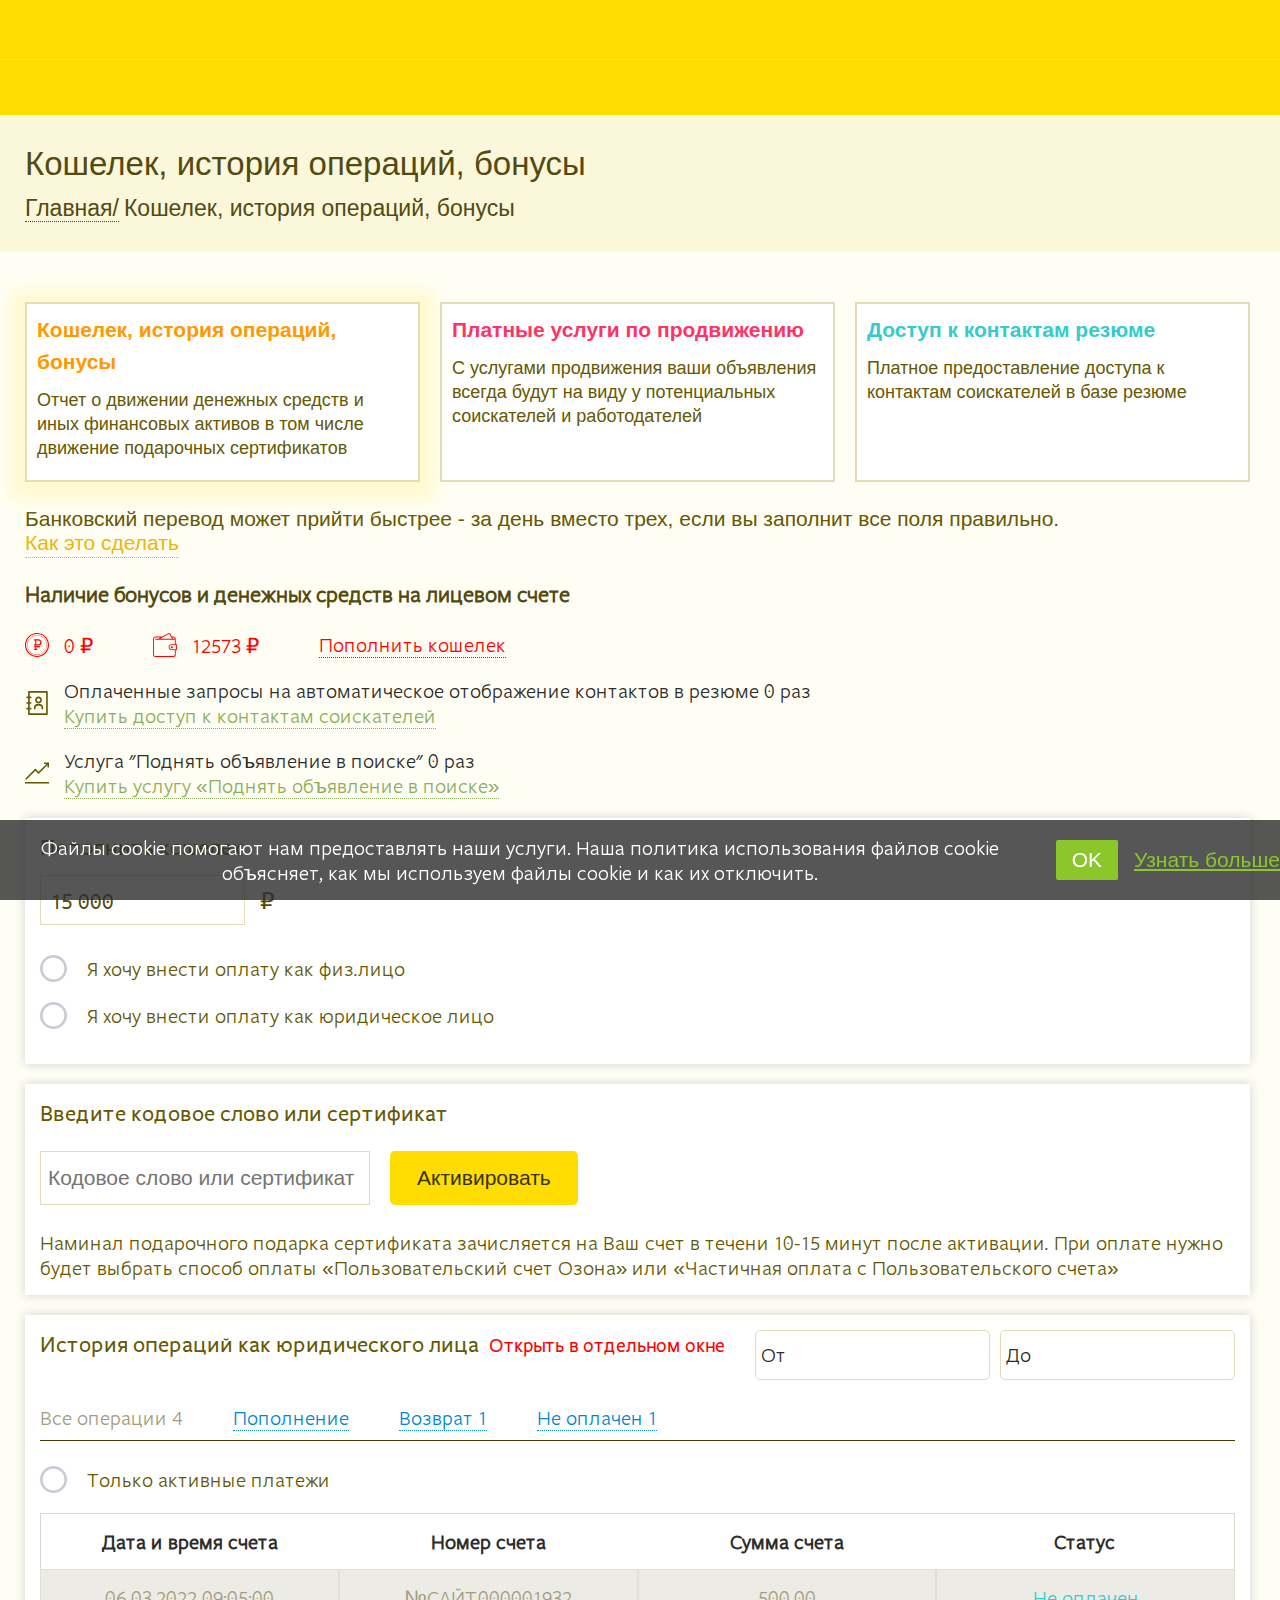
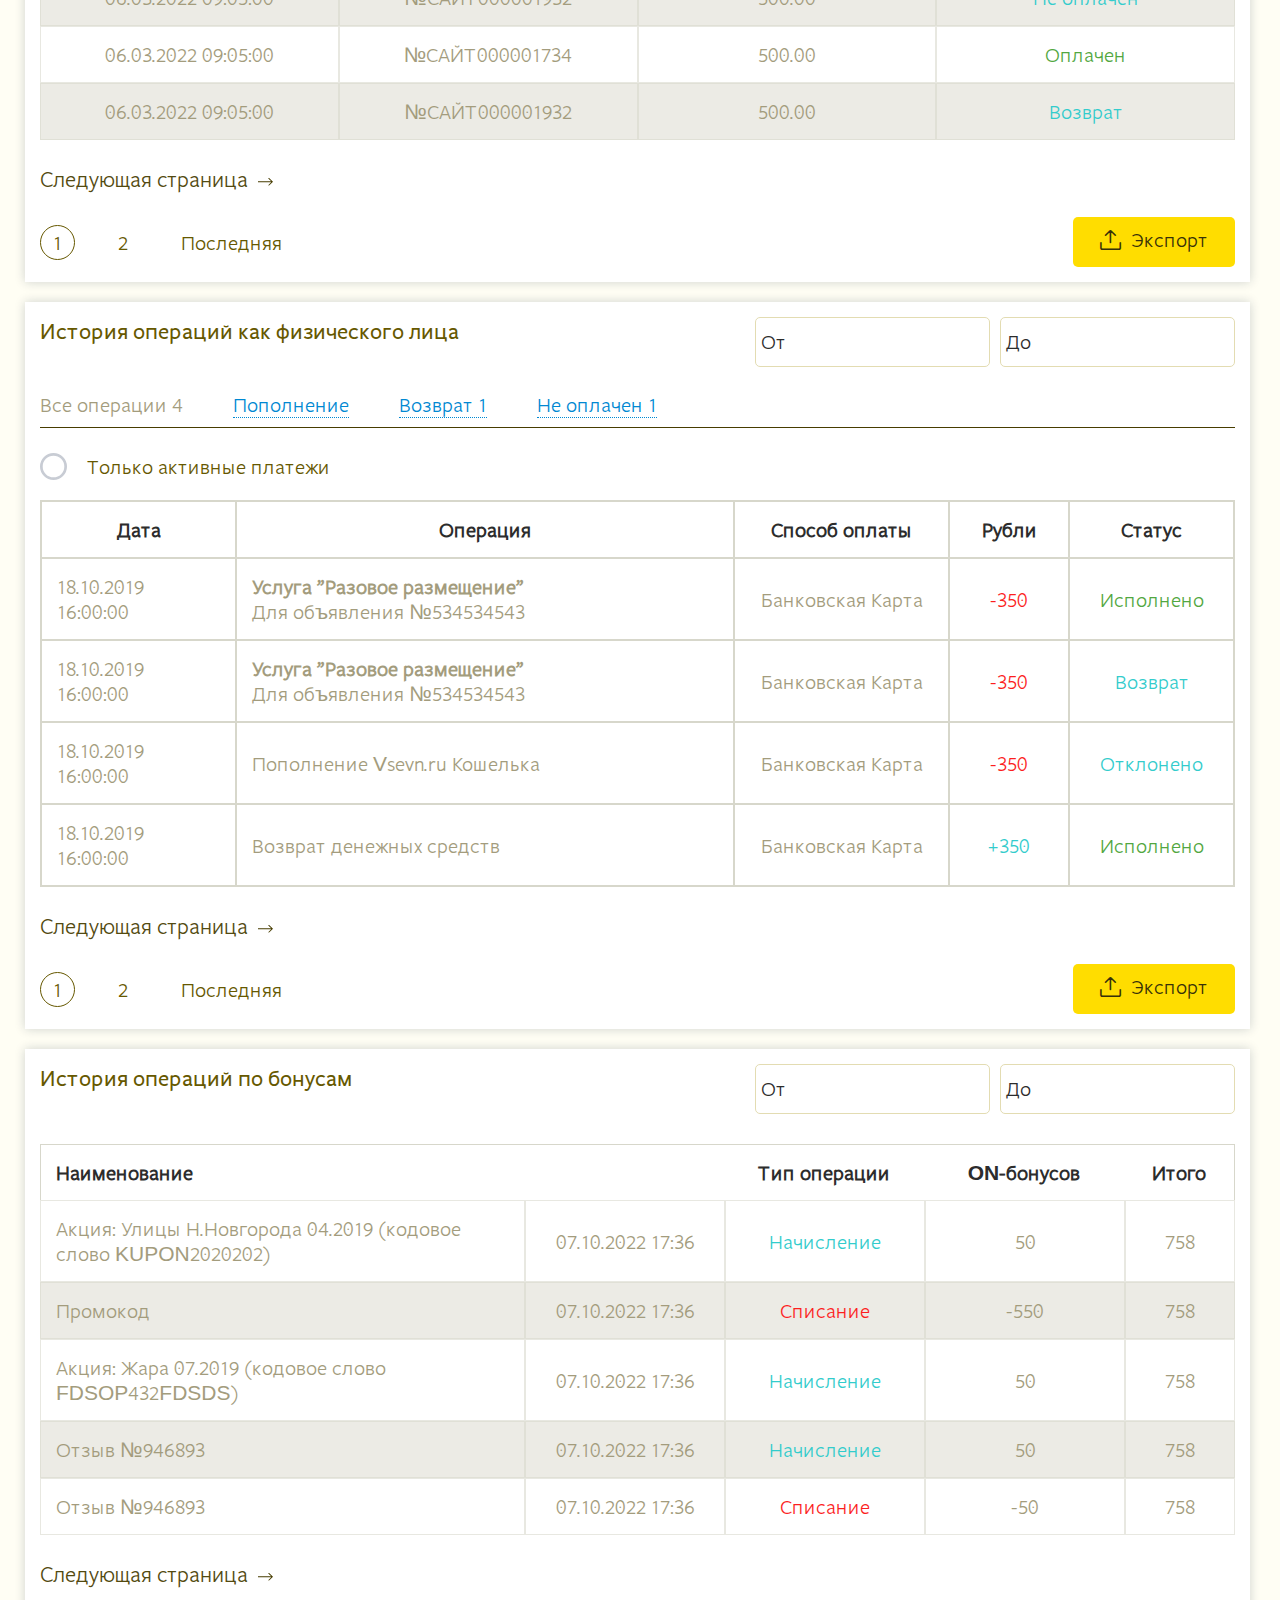
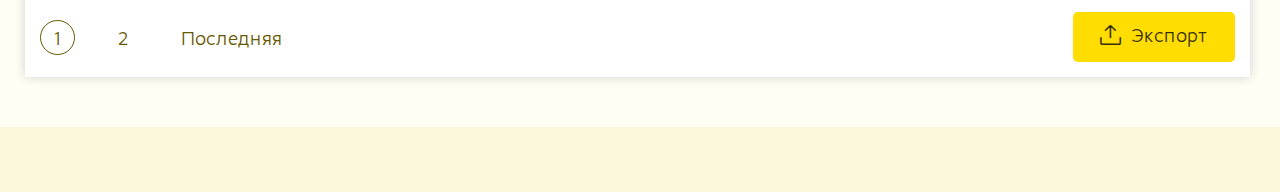
==== index.html @ b8b09665 "fix commit" ====
<!DOCTYPE html>
<html lang="ru-RU">
<head>
  <meta charset="UTF-8"/>

  <title>Кошелек</title>

  <!-- seo -->
  <meta name="keywords" content=""/>
  <meta name="description" content=""/>

  <!-- document Favicon in browser tabs -->
  <link rel="shortcut icon" href="#" type="image/x-icon">

  <!-- additional approach to add favicon -->
  <link rel="apple-touch-icon" href="#">
  <link rel="apple-touch-icon" sizes="16x16" href="#">
  <link rel="apple-touch-icon" sizes="32x32" href="#">
  <link rel="apple-touch-icon" sizes="180x180" href="#">

  <!-- for mobile devices -->
  <meta name="viewport" content="width=device-width, initial-scale=1">

  <!-- use latest version of IE -->
  <meta http-equiv="X-UA-Compatible" content="IE=edge">

  <!-- additional styles -->

  <link href="css/icons.css" rel="stylesheet" type="text/css"/>
  <link href="css/main.css" rel="stylesheet" type="text/css"/>
  <link href="css/calendar.css" rel="stylesheet" type="text/css"/>
  <link href="css/style.css" rel="stylesheet" type="text/css"/>

  <script defer src="js/calendar.js"></script>
  <script defer src="js/main-cal.js"></script>
</head>
<body>

<header class="header">
  <div class="header-top"></div>
  <div class="header-bottom"></div>
</header>

<main class="content">
  <h2 class="title-h2">Кошелек, история операций, бонусы</h2>

  <!-- breadcrumbs -->
  <ul class="breadcrumbs">
    <li class="breadcrumbs__item">
      <a href="#" class="breadcrumbs__link">Главная/</a>
    </li>
    <li class="breadcrumbs__item">
      <a class="breadcrumbs__link">Кошелек, история операций, бонусы</a>
    </li>
  </ul>
  <!-- breadcrumbs -->

  <div class="content-wrapper">
    <div class="content-wrap">
      <!-- panel-nav -->
      <ul class="panel-nav">
        <li class="panel-nav__item current">
          <a>
            <h5 class="panel-nav__title">Кошелек, история операций, бонусы</h5>
            <p class="panel-nav__text">Отчет о движении денежных средств и иных финансовых активов в том числе
              движение подарочных сертификатов</p>
          </a>
        </li>
        <li class="panel-nav__item">
          <a href="payment-services.html">
            <h5 class="panel-nav__title">Платные услуги по продвижению</h5>
            <p class="panel-nav__text">C услугами продвижения ваши объявления всегда будут на виду у потенциальных
              соискателей и работодателей</p>
          </a>
        </li>
        <li class="panel-nav__item">
          <a href="contacts.html">
            <h5 class="panel-nav__title">Доступ к контактам резюме</h5>
            <p class="panel-nav__text">Платное предоставление доступа к контактам соискателей в базе резюме</p>
          </a>
        </li>
      </ul>
      <!-- panel-nav -->

      <p class="content-text">Банковский перевод может прийти быстрее - за день вместо трех, если вы заполнит все
        поля правильно. <br/><a href="#">Как это сделать</a></p>
      <h3 class="content__title">Наличие бонусов и денежных средств на лицевом счете</h3>

      <div class="wallet-info">

        <div class="wallet-info-wrap">
          <div class="wallet-info-box">
            <svg xmlns="http://www.w3.org/2000/svg" viewBox="0 0 220 220" xml:space="preserve">
            <path d="M110,0C49.346,0,0,49.346,0,110s49.346,110,110,110s110-49.346,110-110S170.654,0,110,0z M110,210	c-55.141,0-100-44.86-100-100S54.859,10,110,10s100,44.86,100,100S165.141,210,110,210z"/>
              <path d="M110,19.5c-49.902,0-90.5,40.598-90.5,90.5s40.598,90.5,90.5,90.5s90.5-40.598,90.5-90.5S159.902,19.5,110,19.5z M110,197.5c-48.248,0-87.5-39.252-87.5-87.5S61.752,22.5,110,22.5s87.5,39.252,87.5,87.5S158.248,197.5,110,197.5z"/>
              <polygon points="103.382,133.87 93.382,133.87 93.382,144.887 84.632,144.887 84.632,154.887 112.132,154.887 112.132,144.887 103.382,144.887"/>
              <path d="M123.062,57.773H83.077v12h10.305v33.876H83.077v12h10.305v2.22h10v-2.22h19.68c15.957,0,28.938-12.981,28.938-28.938S139.019,57.773,123.062,57.773z M123.062,103.65h-19.68V69.773h19.68c9.34,0,16.938,7.599,16.938,16.938	S132.401,103.65,123.062,103.65z"/>
              <rect x="83.077" y="119.87" width="53.989" height="12"/>
          </svg>
            <span class="wallet-info-box__value">0 ₽</span>
            <span class="popup-message">На Вашем бонусном счете есть 0р</span>
          </div>
          <div class="wallet-info-box">
            <svg xmlns="http://www.w3.org/2000/svg">
              <path fill-rule="evenodd" d="M23.880,11.179 L22.728,11.179 L22.728,5.883 C22.728,4.613 21.695,3.580 20.425,3.580 L18.865,3.580 L17.269,0.710 C17.026,0.272 16.563,-0.001 16.061,-0.001 C15.827,-0.001 15.595,0.060 15.390,0.173 L9.265,3.580 L2.423,3.580 C1.153,3.580 0.120,4.613 0.120,5.882 L0.120,21.696 C0.120,22.966 1.153,23.999 2.423,23.999 L20.425,23.999 C21.695,23.999 22.728,22.966 22.728,21.696 L22.728,17.052 L23.880,17.052 L23.880,11.179 L23.880,11.179 ZM20.425,4.501 C21.134,4.501 21.714,5.040 21.792,5.729 L20.061,5.729 L19.378,4.501 L20.425,4.501 ZM15.838,0.979 C16.054,0.858 16.345,0.942 16.464,1.157 L19.007,5.729 L7.295,5.729 L15.838,0.979 ZM21.807,21.696 C21.807,22.458 21.187,23.078 20.425,23.078 L2.423,23.078 C1.661,23.078 1.041,22.458 1.041,21.696 L1.041,5.883 C1.041,5.121 1.661,4.501 2.423,4.501 L7.608,4.501 L5.399,5.729 L2.711,5.729 C2.456,5.729 2.250,5.936 2.250,6.190 C2.250,6.444 2.456,6.650 2.711,6.650 L3.742,6.650 L20.573,6.650 L21.807,6.650 L21.807,11.180 L18.438,11.180 C16.874,11.180 15.601,12.453 15.601,14.017 L15.601,14.215 C15.601,15.780 16.874,17.053 18.438,17.053 L21.807,17.053 L21.807,21.696 L21.807,21.696 ZM22.958,16.131 L22.728,16.131 L18.438,16.131 C17.382,16.131 16.522,15.271 16.522,14.215 L16.522,14.017 C16.522,12.960 17.382,12.101 18.438,12.101 L22.728,12.101 L22.958,12.101 L22.958,16.131 ZM19.849,14.154 C19.849,14.716 19.394,15.171 18.832,15.171 C18.270,15.171 17.815,14.716 17.815,14.154 C17.815,13.592 18.270,13.137 18.832,13.137 C19.394,13.137 19.849,13.592 19.849,14.154 Z"></path>
            </svg>
            <span class="wallet-info-box__value">12573 ₽</span>
            <span class="popup-message">На Вашем кошельке есть 12573 ₽</span>
          </div>
          <a href="#" class="wallet-info__link">Пополнить кошелек</a>
        </div>

        <div class="wallet-info-text">
          <svg xmlns="http://www.w3.org/2000/svg" viewBox="0 0 217.997 217.997" xml:space="preserve">
          <path d="M199.399,0H35.514c-4.143,0-7.5,3.358-7.5,7.5v43.249h-9.416c-4.143,0-7.5,3.358-7.5,7.5s3.357,7.5,7.5,7.5h9.416v35.75 h-9.416c-4.143,0-7.5,3.358-7.5,7.5c0,4.142,3.357,7.5,7.5,7.5h9.416v35.749h-9.416c-4.143,0-7.5,3.358-7.5,7.5 c0,4.142,3.357,7.5,7.5,7.5h9.416v43.249c0,4.142,3.357,7.5,7.5,7.5h163.886c4.143,0,7.5-3.358,7.5-7.5V7.5	C206.899,3.358,203.542,0,199.399,0z M191.899,202.997H43.014v-35.749h9.416c4.143,0,7.5-3.358,7.5-7.5c0-4.142-3.357-7.5-7.5-7.5	h-9.416v-35.749h9.416c4.143,0,7.5-3.358,7.5-7.5c0-4.142-3.357-7.5-7.5-7.5h-9.416v-35.75h9.416c4.143,0,7.5-3.358,7.5-7.5	s-3.357-7.5-7.5-7.5h-9.416V15h148.886V202.997z"/>
            <path d="M122.822,112.447c17.004,0,30.838-13.839,30.838-30.849c0-17.011-13.834-30.85-30.838-30.85	c-17.009,0-30.847,13.839-30.847,30.85C91.975,98.608,105.813,112.447,122.822,112.447z M122.822,65.749 c8.733,0,15.838,7.11,15.838,15.85c0,8.739-7.104,15.849-15.838,15.849c-8.738,0-15.847-7.11-15.847-15.849	C106.975,72.859,114.084,65.749,122.822,65.749z"/>
            <path d="M88.484,168.54c4.143,0,7.5-3.358,7.5-7.5v-12.961c0-8.319,6.77-15.088,15.09-15.088h23.682	c8.32,0,15.09,6.768,15.09,15.088v12.961c0,4.142,3.357,7.5,7.5,7.5c4.142,0,7.5-3.358,7.5-7.5v-12.961	c0-16.59-13.498-30.088-30.09-30.088h-23.682c-16.592,0-30.09,13.497-30.09,30.088v12.961 C80.984,165.182,84.342,168.54,88.484,168.54z"/>
        </svg>
          <p>Оплаченные запросы на автоматическое отображение контактов в резюме <span>0</span> раз <br/>
            <a href="#">Купить доступ к контактам соискателей</a></p>
        </div>

        <div class="wallet-info-text">
          <svg xmlns="http://www.w3.org/2000/svg" viewBox="0 0 485 485" xml:space="preserve">
	       <rect y="424.999" width="485" height="30"/>
            <polygon points="385.147,30.001 385.147,60.001 433.787,60.001 275,218.788 210,153.788 4.394,359.393 25.606,380.605 210,196.214 275,261.215 455,81.214 455,129.854 485,129.854 485,30.001 	"/>
      </svg>
          <p>Услуга "Поднять объявление в поиске" <span>0</span> раз <br/>
            <a href="#">Купить услугу «Поднять объявление в поиске»</a></p>
        </div>
      </div>
    </div>

    <div class="deposit">
      <h3 class="deposit__title">Пополнить кошелек</h3>

      <form action="" class="deposit-form">
        <div class="deposit-form__input">
          <input type="number" placeholder="15 000" class="wallet_input" id="wallet_input" title=""/>
          <span class="deposit-form__input-text">₽</span>
        </div>

        <label class="btn-radio">
          <input type="radio" name="radio-grp" value="физ лицо" class="wallet_btn" />
          <svg width="27px" height="27px" viewbox="0 0 20 20">
            <circle cx="10" cy="10" r="9"></circle>
            <path d="M10,7 C8.34314575,7 7,8.34314575 7,10 C7,11.6568542 8.34314575,13 10,13 C11.6568542,13 13,11.6568542 13,10 C13,8.34314575 11.6568542,7 10,7 Z" class="inner"></path>
            <path d="M10,1 L10,1 L10,1 C14.9705627,1 19,5.02943725 19,10 L19,10 L19,10 C19,14.9705627 14.9705627,19 10,19 L10,19 L10,19 C5.02943725,19 1,14.9705627 1,10 L1,10 L1,10 C1,5.02943725 5.02943725,1 10,1 L10,1 Z" class="outer"></path>
          </svg>
          <span class="btn-radio__desc">Я хочу внести оплату как физ.лицо</span>
        </label>

        <label class="btn-radio">
          <input type="radio" name="radio-grp" value="юр лицо" class="wallet_btn" />
          <svg width="27px" height="27px" viewbox="0 0 20 20">
            <circle cx="10" cy="10" r="9"></circle>
            <path d="M10,7 C8.34314575,7 7,8.34314575 7,10 C7,11.6568542 8.34314575,13 10,13 C11.6568542,13 13,11.6568542 13,10 C13,8.34314575 11.6568542,7 10,7 Z" class="inner"></path>
            <path d="M10,1 L10,1 L10,1 C14.9705627,1 19,5.02943725 19,10 L19,10 L19,10 C19,14.9705627 14.9705627,19 10,19 L10,19 L10,19 C5.02943725,19 1,14.9705627 1,10 L1,10 L1,10 C1,5.02943725 5.02943725,1 10,1 L10,1 Z" class="outer"></path>
          </svg>
          <span class="btn-radio__desc">Я хочу внести оплату как юридическое лицо</span>
        </label>

        <div class="wallet-radio-bottom hide">
          <h5 class="wallet-radio-bottom__title">Выберите способ оплаты:</h5>
          <div class="payment__form">
            <div class="my__wallet">
              <div class="radiobtn">
                <input type="radio" class="radio custom-radio main__payment-radio" id="radio-1" name="group">
                <label for="radio-1" class="label_radio"></label>
                <p>Списать с Моего Кошелька</p>
                <span class="icon-wallet-with-card-sticking-out my__wallet-icon"></span>
                <span>0 ₽</span>
              </div>
            </div>
            <div class="my__card">
              <div class="radiobtn">
                <input type="radio" class="radio custom-radio main__payment-radio" id="radio-2" name="group" />
                <label for="radio-2" class="label_radio"></label>
                <p>Банковской картой</p>
              </div>
            </div>
            <div class="yandex">
              <div class="radiobtn">
                <input type="radio" class="radio custom-radio main__payment-radio" id="radio-3" name="group" />
                <label for="radio-3" class="label_radio"></label>
                <p>ЮMoney (Яндекс деньги)</p>
              </div>
            </div>
            <div class="webmoney">
              <div class="radiobtn">
                <input type="radio" class="radio custom-radio main__payment-radio" id="radio-4" name="group" />
                <label for="radio-4" class="label_radio"></label>
                <p>СберБанк Онлайн</p>
              </div>
            </div>
          </div>
          <div class="payment-block">
            <div class="dissabled"></div>
            <a href="#" class="payment__btn">Продолжить</a>
          </div>
        </div>

        <div class="enter-link-wrap hide">
          <a href="#" class="enter-link">Заполните реквизиты своей компании</a>
        </div>
      </form>
    </div>

    <div class="code-word">
      <h3 class="code-word__title">Введите кодовое слово или сертификат</h3>
      <form class="code-word-form">
        <input type="text" placeholder="Кодовое слово или сертификат" name="code-word" class="code-word-form__input" title=""/>
        <button type="submit" class="code-word-form__submit">Активировать</button>
      </form>
      <span class="code-word-form__valid"></span>
      <p class="code-word__text">Наминал подарочного подарка сертификата зачисляется на Ваш счет в течени 10-15 минут
        после активации. При оплате нужно будет выбрать способ оплаты «Пользовательский счет Озона» или «Частичная
        оплата с Пользовательского счета»</p>
    </div>

    <div class="table-history">
      <h3 class="operation-history__title">История операций как юридического лица
        <a href="#" class="open-new-window" target="_blank">Открыть в отдельном окне</a></h3>

      <!-- calendar -->
      <div class="adv-filter-date calendar-container calendar-container--left flex">
        <div class="wrapper">
          <label class="calendar-open-btn--double">
            <span class="placeholder">От</span>
            <div class="date-input-field date-from">
              <input placeholder="ДД" type="tel" class="day">
              <span>.</span>
              <input placeholder="ММ" type="tel" class="month">
              <span>.</span>
              <input placeholder="ГГГГ" type="tel" class="year">
            </div>
            <span class="date-value filter-date-from"></span>
          </label>
          <span aria-controls="adv-filter-date-from" class="hint icon cross icon-cross-svgrepo-com">
            <span class="hint__text hint__text--center">Очистить поле?</span>
          </span>
        </div>
        <div class="wrapper">
          <label class="calendar-open-btn--double">
            <span class="placeholder">До</span>
            <div class="date-input-field date-to">
              <input placeholder="ДД" type="tel" class="day">
              <span>.</span>
              <input placeholder="ММ" type="tel" class="month">
              <span>.</span>
              <input placeholder="ГГГГ" type="tel" class="year">
            </div>
            <span class="date-value filter-date-to"></span>
          </label>
          <span aria-controls="adv-filter-date-to" class="hint icon cross icon-cross-svgrepo-com">
                                <span class="hint__text hint__text--center">Очистить поле?</span>
                            </span>
        </div>
      </div>
      <!-- calendar -->


      <ul class="operation-sort">
        <li class="operation-sort__item">
          <label class="operation-sort-label">
            <input type="radio" class="radio-sort" name="sort-legal" value="all" checked title=""/>
            <span class="operation-sort__text">Все операции 4</span>
          </label>
        </li>
        <li class="operation-sort__item">
          <label class="operation-sort__">
            <input type="radio" class="radio-sort" name="sort-legal" value="add" title=""/>
            <span class="operation-sort__text">Пополнение</span>
          </label>
        </li>
        <li class="operation-sort__item">
          <label class="operation-sort__">
            <input type="radio" class="radio-sort" name="sort-legal" value="refund" title=""/>
            <span class="operation-sort__text">Возврат 1</span>
          </label>
        </li>
        <li class="operation-sort__item">
          <label class="operation-sort__">
            <input type="radio" class="radio-sort" name="sort-legal" value="not" title=""/>
            <span class="operation-sort__text">Не оплачен 1</span>
          </label>
        </li>
      </ul>
      <label class="btn-radio">
        <input type="checkbox" name="" class="wallet_btn input-sort"/>
        <svg width="27px" height="27px" viewbox="0 0 20 20">
          <circle cx="10" cy="10" r="9"></circle>
          <path d="M10,7 C8.34314575,7 7,8.34314575 7,10 C7,11.6568542 8.34314575,13 10,13 C11.6568542,13 13,11.6568542 13,10 C13,8.34314575 11.6568542,7 10,7 Z" class="inner"></path>
          <path d="M10,1 L10,1 L10,1 C14.9705627,1 19,5.02943725 19,10 L19,10 L19,10 C19,14.9705627 14.9705627,19 10,19 L10,19 L10,19 C5.02943725,19 1,14.9705627 1,10 L1,10 L1,10 C1,5.02943725 5.02943725,1 10,1 L10,1 Z" class="outer"></path>
        </svg>
        <span class="btn-radio__desc">Только активные платежи</span>
      </label>
      <div class="legal-operation table-operation">
        <div class="legal-operation__title">
          <div>Дата и время счета</div>
          <div>Номер счета</div>
          <div>Сумма счета</div>
          <div>Статус</div>
        </div>
        <div class="legal-operation__tr">
          <div>06.03.2022 09:05:00</div>
          <div>№САЙТ000001932</div>
          <div>500.00</div>
          <div data-status="false" data-type="not">Не оплачен</div>
        </div>
        <div class="legal-operation__tr">
          <div>06.03.2022 09:05:00</div>
          <div>№САЙТ000001734</div>
          <div>500.00</div>
          <div data-status="true" data-type="add">Оплачен</div>
        </div>
        <div class="legal-operation__tr">
          <div>06.03.2022 09:05:00</div>
          <div>№САЙТ000001932</div>
          <div>500.00</div>
          <div data-status="false" data-type="refund">Возврат</div>
        </div>
      </div>
      <a href="#" class="page-next">Следующая страница
        <svg xmlns="http://www.w3.org/2000/svg" width="15px" height="8px">
          <path fill-rule="evenodd" fill="rgb(71, 61, 0)" d="M10.885,0.0 L10.217,0.649 L13.191,3.540 L0.0,3.540 L0.0,4.458 L13.191,4.458 L10.217,7.349 L10.885,7.999 L14.999,3.999 L10.885,0.0 Z"></path>
        </svg>
      </a>

      <ul class="history-pagination">
        <li class="history-pagination__item">
          <a href="#" class="history-pagination__link current">1</a>
        </li>
        <li class="history-pagination__item">
          <a href="#" class="history-pagination__link">2</a>
        </li>
        <li class="history-pagination__item">
          <a href="#" class="history-pagination__link">Последняя</a>
        </li>
      </ul>
      <a href="#" class="link-export" download><span class="icon-export_upload_icon_176175"></span>Экспорт</a>
    </div>

    <div class="operation-history table-history">
      <h3 class="operation-history__title">История операций как физического лица</h3>

      <!-- calendar -->
      <div class="adv-filter-date calendar-container calendar-container--left flex">
        <div class="wrapper">
          <label class="calendar-open-btn--double">
            <span class="placeholder">От</span>
            <div class="date-input-field date-from">
              <input placeholder="ДД" type="tel" class="day">
              <span>.</span>
              <input placeholder="ММ" type="tel" class="month">
              <span>.</span>
              <input placeholder="ГГГГ" type="tel" class="year">
            </div>
            <span class="date-value filter-date-from"></span>
          </label>
          <span aria-controls="adv-filter-date-from" class="hint icon cross icon-cross-svgrepo-com">
            <span class="hint__text hint__text--center">Очистить поле?</span>
          </span>
        </div>
        <div class="wrapper">
          <label class="calendar-open-btn--double">
            <span class="placeholder">До</span>
            <div class="date-input-field date-to">
              <input placeholder="ДД" type="tel" class="day">
              <span>.</span>
              <input placeholder="ММ" type="tel" class="month">
              <span>.</span>
              <input placeholder="ГГГГ" type="tel" class="year">
            </div>
            <span class="date-value filter-date-to"></span>
          </label>
          <span aria-controls="adv-filter-date-to" class="hint icon cross icon-cross-svgrepo-com">
                                <span class="hint__text hint__text--center">Очистить поле?</span>
                            </span>
        </div>
      </div>
      <!-- calendar -->

      <ul class="operation-sort">
        <li class="operation-sort__item">
          <label class="operation-sort-label">
            <input type="radio" class="radio-sort" name="sort-individual" value="all" checked title=""/>
            <span class="operation-sort__text">Все операции 4</span>
          </label>
        </li>
        <li class="operation-sort__item">
          <label class="operation-sort__">
            <input type="radio" class="radio-sort" name="sort-individual" value="add" title=""/>
            <span class="operation-sort__text">Пополнение</span>
          </label>
        </li>
        <li class="operation-sort__item">
          <label class="operation-sort__">
            <input type="radio" class="radio-sort" name="sort-individual" value="refund" title=""/>
            <span class="operation-sort__text">Возврат 1</span>
          </label>
        </li>
        <li class="operation-sort__item">
          <label class="operation-sort__">
            <input type="radio" class="radio-sort" name="sort-individual" value="not" title=""/>
            <span class="operation-sort__text">Не оплачен 1</span>
          </label>
        </li>
      </ul>

      <label class="btn-radio">
        <input type="checkbox" name="" class="wallet_btn input-sort"/>
        <svg width="27px" height="27px" viewbox="0 0 20 20">
          <circle cx="10" cy="10" r="9"></circle>
          <path d="M10,7 C8.34314575,7 7,8.34314575 7,10 C7,11.6568542 8.34314575,13 10,13 C11.6568542,13 13,11.6568542 13,10 C13,8.34314575 11.6568542,7 10,7 Z" class="inner"></path>
          <path d="M10,1 L10,1 L10,1 C14.9705627,1 19,5.02943725 19,10 L19,10 L19,10 C19,14.9705627 14.9705627,19 10,19 L10,19 L10,19 C5.02943725,19 1,14.9705627 1,10 L1,10 L1,10 C1,5.02943725 5.02943725,1 10,1 L10,1 Z" class="outer"></path>
        </svg>
        <span class="btn-radio__desc">Только активные платежи</span>
      </label>

      <div class="history-table table-operation">
        <div class="tr table-title">
          <div>Дата</div>
          <div>Операция</div>
          <div>Способ оплаты</div>
          <div>Рубли</div>
          <div>Статус</div>
        </div>
        <div class="tr">
          <div>18.10.2019 16:00:00</div>
          <div><span>Услуга ”Разовое размещение”</span> <a href="#">Для объявления №534534543</a></div>
          <div>Банковская Карта</div>
          <div data-price="false">-350</div>
          <div data-status="true" data-type="add">Исполнено</div>
        </div>
        <div class="tr">
          <div>18.10.2019 16:00:00</div>
          <div><span>Услуга ”Разовое размещение”</span> <a href="#">Для объявления №534534543</a></div>
          <div>Банковская Карта</div>
          <div data-price="false">-350</div>
          <div data-status="false" data-type="refund">Возврат</div>
        </div>
        <div class="tr">
          <div>18.10.2019 16:00:00</div>
          <div>Пополнение Vsevn.ru Кошелька</div>
          <div>Банковская Карта</div>
          <div data-price="false">-350</div>
          <div data-status="false" data-type="not">Отклонено</div>
        </div>
        <div class="tr">
          <div>18.10.2019 16:00:00</div>
          <div>Возврат денежных средств</div>
          <div>Банковская Карта</div>
          <div data-price="true">+350</div>
          <div data-status="true" data-type="add">Исполнено</div>
        </div>
      </div>
      <a href="#" class="page-next">Следующая страница
        <svg xmlns="http://www.w3.org/2000/svg" width="15px" height="8px">
          <path fill-rule="evenodd" fill="rgb(71, 61, 0)" d="M10.885,0.0 L10.217,0.649 L13.191,3.540 L0.0,3.540 L0.0,4.458 L13.191,4.458 L10.217,7.349 L10.885,7.999 L14.999,3.999 L10.885,0.0 Z"></path>
        </svg>
      </a>

      <ul class="history-pagination">
        <li class="history-pagination__item">
          <a href="#" class="history-pagination__link current">1</a>
        </li>
        <li class="history-pagination__item">
          <a href="#" class="history-pagination__link">2</a>
        </li>
        <li class="history-pagination__item">
          <a href="#" class="history-pagination__link">Последняя</a>
        </li>
      </ul>
      <a href="#" class="link-export" download><span class="icon-export_upload_icon_176175"></span>Экспорт</a>

    </div>

    <div class="history-bonus table-history">
      <h3 class="operation-history__title">История операций по бонусам</h3>

      <!-- calendar -->
      <div class="adv-filter-date calendar-container calendar-container--left flex">
        <div class="wrapper">
          <label class="calendar-open-btn--double">
            <span class="placeholder">От</span>
            <div class="date-input-field date-from">
              <input placeholder="ДД" type="tel" class="day">
              <span>.</span>
              <input placeholder="ММ" type="tel" class="month">
              <span>.</span>
              <input placeholder="ГГГГ" type="tel" class="year">
            </div>
            <span class="date-value filter-date-from"></span>
          </label>
          <span aria-controls="adv-filter-date-from" class="hint icon cross icon-cross-svgrepo-com">
            <span class="hint__text hint__text--center">Очистить поле?</span>
          </span>
        </div>
        <div class="wrapper">
          <label class="calendar-open-btn--double">
            <span class="placeholder">До</span>
            <div class="date-input-field date-to">
              <input placeholder="ДД" type="tel" class="day">
              <span>.</span>
              <input placeholder="ММ" type="tel" class="month">
              <span>.</span>
              <input placeholder="ГГГГ" type="tel" class="year">
            </div>
            <span class="date-value filter-date-to"></span>
          </label>
          <span aria-controls="adv-filter-date-to" class="hint icon cross icon-cross-svgrepo-com">
                                <span class="hint__text hint__text--center">Очистить поле?</span>
                            </span>
        </div>
      </div>
      <!-- calendar -->


      <div class="history-bonus-wrap">
        <div class="history-bonus__title">
          <div>Наименование</div>
          <div></div>
          <div>Тип операции</div>
          <div>ON-бонусов</div>
          <div>Итого</div>
        </div>
        <div class="history-bonus__tr">
          <div>Акция: Улицы Н.Новгорода 04.2019 (кодовое слово KUPON2020202)</div>
          <div>07.10.2022 17:36</div>
          <div data-operation="true">Начисление</div>
          <div>50</div>
          <div>758</div>
        </div>
        <div class="history-bonus__tr">
          <div>Промокод</div>
          <div>07.10.2022 17:36</div>
          <div data-operation="false">Списание</div>
          <div>-550</div>
          <div>758</div>
        </div>
        <div class="history-bonus__tr">
          <div>Акция: Жара 07.2019 (кодовое слово FDSOP432FDSDS)</div>
          <div>07.10.2022 17:36</div>
          <div data-operation="true">Начисление</div>
          <div>50</div>
          <div>758</div>
        </div>
        <div class="history-bonus__tr">
          <div>Отзыв №946893</div>
          <div>07.10.2022 17:36</div>
          <div data-operation="true">Начисление</div>
          <div>50</div>
          <div>758</div>
        </div>
        <div class="history-bonus__tr">
          <div>Отзыв №946893</div>
          <div>07.10.2022 17:36</div>
          <div data-operation="false">Списание</div>
          <div>-50</div>
          <div>758</div>
        </div>
      </div>

      <a href="#" class="page-next">Следующая страница
        <svg xmlns="http://www.w3.org/2000/svg" width="15px" height="8px">
          <path fill-rule="evenodd" fill="rgb(71, 61, 0)" d="M10.885,0.0 L10.217,0.649 L13.191,3.540 L0.0,3.540 L0.0,4.458 L13.191,4.458 L10.217,7.349 L10.885,7.999 L14.999,3.999 L10.885,0.0 Z"></path>
        </svg>
      </a>

      <ul class="history-pagination">
        <li class="history-pagination__item">
          <a href="#" class="history-pagination__link current">1</a>
        </li>
        <li class="history-pagination__item">
          <a href="#" class="history-pagination__link">2</a>
        </li>
        <li class="history-pagination__item">
          <a href="#" class="history-pagination__link">Последняя</a>
        </li>
      </ul>
      <a href="#" class="link-export" download title=""><span class="icon-export_upload_icon_176175"></span>Экспорт</a>
    </div>

  </div>
  <div class="popup hide" id="popup">
    <div class="popup-wrap">
      <button type="button" class="close-popup">
        <svg viewBox="0 0 72 72" xmlns="http://www.w3.org/2000/svg">
          <line x1="17.5" x2="54.5" y1="17.5" y2="54.5" fill="none" stroke-linecap="round" stroke-linejoin="round" stroke-miterlimit="10" stroke-width="2"/>
          <line x1="54.5" x2="17.5" y1="17.5" y2="54.5" fill="none" stroke-linecap="round" stroke-linejoin="round" stroke-miterlimit="10" stroke-width="2"/>
        </svg>
      </button>
    </div>
  </div>
  <div class="cookie">
    <div class="cookie__wrapper">
      <p>Файлы cookie помогают нам предоставлять наши услуги. Наша политика использования файлов cookie объясняет,
        как мы используем файлы cookie и как их отключить.</p>
      <button class="cookie__button">ok</button>
      <button class="cookie__link" id="cookie-link">Узнать больше</button>
    </div>
  </div>

  <!--  COVER  -->
  <div class="cover hidden"></div>
  <!--  /COVER  -->

</main>


<script src="js/script.js"></script>
</body>
</html>
---- css/icons.css ----
@font-face {
    font-family: 'icomoon';
    src:  url('../fonts/iconfonts/icomoon.eot');
    src:  url('../fonts/iconfonts/icomoon.eot') format('embedded-opentype'),
    url('../fonts/iconfonts/icomoon.ttf') format('truetype'),
    url('../fonts/iconfonts/icomoon.woff') format('woff'),
    url('../fonts/iconfonts/icomoon.svg') format('svg');
    font-weight: normal;
    font-style: normal;
    font-display: block;
}

[class^="icon-"], [class*=" icon-"] {
    /* use !important to prevent issues with browser extensions that change fonts */
    font-family: 'icomoon' !important;
    speak: never;
    font-style: normal;
    font-weight: normal;
    font-variant: normal;
    text-transform: none;
    line-height: 1;

    /* Better Font Rendering =========== */
    -webkit-font-smoothing: antialiased;
    -moz-osx-font-smoothing: grayscale;
}

.icon-arrow__left:before, .icon-arrow:after {
    content: "\e900";
    color: #000;
}

.icon-arrow__right:before, .icon-arrow:before {
    content: "\e901";
    color: #000;
}
.icon-arrow_down:before {
    content: "\e902";
    color: #8e7a00;
}
.icon-arrows_aside .path1:before {
    content: "\e903";
    color: rgb(104, 89, 0);
}
.icon-arrows_aside .path2:before {
    content: "\e904";
    margin-left: -1em;
    color: rgb(255, 255, 255);
}
.icon-arrows_aside .path3:before {
    content: "\e905";
    margin-left: -1em;
    color: rgb(255, 255, 255);
}
.icon-bus:before {
    content: "\e906";
}
.icon-car:before {
    content: "\e907";
}
.icon-compare:before {
    content: "\e908";
}
.icon-contacts:before {
    content: "\e909";
}
.icon-entrance:before {
    content: "\e90a";
}
.icon-export_icon_128492:before {
    content: "\e90b";
}
.icon-export_upload_icon_176175:before {
    content: "\e90c";
}
.icon-eyes1 .path1:before {
    content: "\e90d";
    color: rgb(0, 0, 0);
}
.icon-eyes1 .path2:before {
    content: "\e90e";
    margin-left: -1em;
    color: rgb(254, 254, 254);
}
.icon-eyes1 .path3:before {
    content: "\e90f";
    margin-left: -1em;
    color: rgb(254, 195, 5);
}
.icon-eyes1 .path4:before {
    content: "\e910";
    margin-left: -1em;
    color: rgb(254, 195, 5);
}
.icon-eyes2 .path1:before {
    content: "\e911";
    color: rgb(0, 0, 0);
}
.icon-eyes2 .path2:before {
    content: "\e912";
    margin-left: -1em;
    color: rgb(255, 244, 183);
}
.icon-eyes2 .path3:before {
    content: "\e913";
    margin-left: -1em;
    color: rgb(254, 254, 254);
}
.icon-eyes2 .path4:before {
    content: "\e914";
    margin-left: -1em;
    color: rgb(254, 195, 5);
}
.icon-eyes2 .path5:before {
    content: "\e915";
    margin-left: -1em;
    color: rgb(254, 195, 5);
}
.icon-favorites:before {
    content: "\e916";
}
.icon-fileexport_120162:before {
    content: "\e917";
}
.icon-form:before {
    content: "\e918";
    color: #e8c92f;
}
.icon-free .path1:before {
    content: "\e919";
    color: rgb(0, 0, 0);
}
.icon-free .path2:before {
    content: "\e91a";
    margin-left: -1em;
    color: rgb(151, 38, 39);
}
.icon-free .path3:before {
    content: "\e91b";
    margin-left: -1em;
    color: rgb(227, 79, 80);
}
.icon-free .path4:before {
    content: "\e91c";
    margin-left: -1em;
    color: rgb(151, 38, 39);
}
.icon-free .path5:before {
    content: "\e91d";
    margin-left: -1em;
    color: rgb(227, 79, 80);
}
.icon-free .path6:before {
    content: "\e91e";
    margin-left: -1em;
    color: rgb(151, 38, 39);
}
.icon-free .path7:before {
    content: "\e91f";
    margin-left: -1em;
    color: rgb(227, 79, 80);
}
.icon-free .path8:before {
    content: "\e920";
    margin-left: -1em;
    color: rgb(227, 79, 80);
}
.icon-free .path9:before {
    content: "\e921";
    margin-left: -1em;
    color: rgb(151, 38, 39);
}
.icon-free .path10:before {
    content: "\e922";
    margin-left: -1em;
    color: rgb(227, 79, 80);
}
.icon-free .path11:before {
    content: "\e923";
    margin-left: -1em;
    color: rgb(151, 38, 39);
}
.icon-free .path12:before {
    content: "\e924";
    margin-left: -1em;
    color: rgb(223, 223, 223);
}
.icon-free .path13:before {
    content: "\e925";
    margin-left: -1em;
    color: rgb(205, 204, 203);
}
.icon-free .path14:before {
    content: "\e926";
    margin-left: -1em;
    color: rgb(180, 180, 181);
}
.icon-free .path15:before {
    content: "\e927";
    margin-left: -1em;
    color: rgb(206, 203, 203);
}
.icon-free .path16:before {
    content: "\e928";
    margin-left: -1em;
    color: rgb(233, 233, 234);
}
.icon-free .path17:before {
    content: "\e929";
    margin-left: -1em;
    color: rgb(211, 32, 51);
}
.icon-free .path18:before {
    content: "\e92a";
    margin-left: -1em;
    color: rgb(210, 32, 39);
}
.icon-free .path19:before {
    content: "\e92b";
    margin-left: -1em;
    color: rgb(224, 55, 64);
}
.icon-free .path20:before {
    content: "\e92c";
    margin-left: -1em;
    color: rgb(227, 79, 80);
}
.icon-free .path21:before {
    content: "\e92d";
    margin-left: -1em;
    color: rgb(213, 31, 49);
}
.icon-free .path22:before {
    content: "\e92e";
    margin-left: -1em;
    color: rgb(227, 79, 80);
}
.icon-highlight_color .path1:before {
    content: "\e92f";
    color: rgb(0, 0, 0);
}
.icon-highlight_color .path2:before {
    content: "\e930";
    margin-left: -1em;
    color: rgb(252, 57, 82);
}
.icon-highlight_color .path3:before {
    content: "\e931";
    margin-left: -1em;
    color: rgb(252, 57, 82);
}
.icon-highlight_color .path4:before {
    content: "\e932";
    margin-left: -1em;
    color: rgb(0, 0, 0);
}
.icon-highlight_color .path5:before {
    content: "\e933";
    margin-left: -1em;
    color: rgb(252, 57, 82);
}
.icon-long__arrow-right:before {
    content: "\e934";
    color: #473d00;
}
.icon-message:before {
    content: "\e935";
}
.icon-notifications:before {
    content: "\e936";
    color: #b83539;
}
.icon-plane:before {
    content: "\e937";
}
.icon-plus:before {
    content: "\e938";
}
.icon-premium .path1:before {
    content: "\e939";
    color: rgb(0, 0, 0);
}
.icon-premium .path2:before {
    content: "\e93a";
    margin-left: -1em;
    color: rgb(233, 84, 84);
}
.icon-premium .path3:before {
    content: "\e93b";
    margin-left: -1em;
    color: rgb(237, 99, 98);
}
.icon-premium .path4:before {
    content: "\e93c";
    margin-left: -1em;
    color: rgb(237, 99, 98);
}
.icon-premium .path5:before {
    content: "\e93d";
    margin-left: -1em;
    color: rgb(233, 84, 84);
}
.icon-premium .path6:before {
    content: "\e93e";
    margin-left: -1em;
    color: rgb(255, 204, 91);
}
.icon-premium .path7:before {
    content: "\e93f";
    margin-left: -1em;
    color: rgb(255, 219, 112);
}
.icon-premium .path8:before {
    content: "\e940";
    margin-left: -1em;
    color: rgb(236, 153, 34);
}
.icon-profit:before {
    content: "\e941";
}
.icon-questions-circular-button:before {
    content: "\e942";
}
.icon-registration:before {
    content: "\e943";
}
.icon-rocket:before {
    content: "\e944";
}
.icon-ruble-zp:before {
    content: "\e945";
    color: #b5b5b5;
}
.icon-russia-ruble:before {
    content: "\e946";
}
.icon-samokat:before {
    content: "\e947";
    color: #685a03;
}
.icon-search:before {
    content: "\e948";
    color: #e8c92f;
}
.icon-Untitled:before {
    content: "\e949";
}
.icon-up__ad-icon .path1:before {
    content: "\e94a";
    color: rgb(0, 0, 0);
}
.icon-up__ad-icon .path2:before {
    content: "\e94b";
    margin-left: -1em;
    color: rgb(255, 79, 25);
}
.icon-up__ad-icon .path3:before {
    content: "\e94c";
    margin-left: -1em;
    color: rgb(233, 0, 30);
}
.icon-up__ad-icon .path4:before {
    content: "\e94d";
    margin-left: -1em;
    color: rgb(255, 210, 0);
}
.icon-up__ad-icon .path5:before {
    content: "\e94e";
    margin-left: -1em;
    color: rgb(255, 150, 0);
}
.icon-up__ad-icon .path6:before {
    content: "\e94f";
    margin-left: -1em;
    color: rgb(83, 220, 255);
}
.icon-up__ad-icon .path7:before {
    content: "\e950";
    margin-left: -1em;
    color: rgb(255, 79, 25);
}
.icon-up__ad-icon .path8:before {
    content: "\e951";
    margin-left: -1em;
    color: rgb(255, 79, 25);
}
.icon-up__ad-icon .path9:before {
    content: "\e952";
    margin-left: -1em;
    color: rgb(233, 0, 30);
}
.icon-up__ad-icon .path10:before {
    content: "\e953";
    margin-left: -1em;
    color: rgb(179, 244, 255);
}
.icon-up__ad-icon .path11:before {
    content: "\e954";
    margin-left: -1em;
    color: rgb(92, 84, 106);
}
.icon-vip_star:before {
    content: "\e955";
}
.icon-wallet:before {
    content: "\e956";
    color: #fffef4;
}
.icon-wallet-with-card-sticking-out:before {
    content: "\e957";
}
.icon-xxl:before {
    content: "\e958";
}
.icon--c--- .path1:before {
    content: "\e959";
    color: rgb(0, 0, 0);
}
.icon--c--- .path2:before {
    content: "\e95a";
    margin-left: -1em;
    color: rgb(255, 236, 172);
}
.icon--c--- .path3:before {
    content: "\e95b";
    margin-left: -1em;
    color: rgb(254, 254, 254);
}
.icon--c--- .path4:before {
    content: "\e95c";
    margin-left: -1em;
    color: rgb(254, 195, 5);
}
.icon--c--- .path5:before {
    content: "\e95d";
    margin-left: -1em;
    color: rgb(254, 195, 5);
}
.icon---- .path1:before {
    content: "\e95e";
    color: rgb(0, 0, 0);
}
.icon---- .path2:before {
    content: "\e95f";
    margin-left: -1em;
    color: rgb(254, 254, 254);
}
.icon---- .path3:before {
    content: "\e960";
    margin-left: -1em;
    color: rgb(254, 195, 5);
}
.icon---- .path4:before {
    content: "\e961";
    margin-left: -1em;
    color: rgb(254, 195, 5);
}
---- css/main.css ----
/*main*/

.aside__lists {
    display: flex;
    flex-direction: column;
    align-items: center;
    justify-content: space-between;
}

.aside__lists:nth-of-type(1) {
    position: relative;
}

.aside__sublists {
    position: absolute;
    width: 190px;
    left: -155px;
    background: #fff;
    padding: 12px;
    border-radius: 10px;
    opacity: 0;
    z-index: -1;
    border: 1px solid #e3dcb2;
    display: flex;
    justify-content: center;
    transition: 0.5s;
}

.arrows_list:hover .aside__sublists {
    opacity: 1;
    z-index: 99;
    left: 55px;
}

.aside__sublist {
    font-size: 14px;
    color: #665800;
    font-weight: 300;
}

.aside__lists:nth-of-type(2) .aside__list, .aside__lists:nth-of-type(3) .aside__list {
    background: transparent;
    border-radius: 50%;
    width: 35px;
    height: 35px;
    display: flex;
    justify-content: center;
    align-items: center;
}

.aside__lists:nth-of-type(2) .aside__list:hover, .aside__lists:nth-of-type(3) .aside__list:hover {
    background: #685900;
}

.aside__lists:nth-of-type(1) {
    row-gap: 30px;
}

.aside__lists:nth-of-type(2), .aside__lists:nth-of-type(3) {
    row-gap: 35px;
}

.aside__lists:nth-of-type(1) .aside__list:last-child {
    border-radius: 50%;
    background: #685900;
    width: 35px;
    height: 35px;
    display: flex;
    justify-content: center;
    align-items: center;
}

.aside__link {
    font-size: 10px;
}

.aside__link span {
    color: #dabd02;
}

.icon-arrow__right,
.icon-arrow__left {
    font-size: 10px;
}

.main__content-aside {
    padding: 15px 35px;
    background: #473d00;
    opacity: 1;
    max-width: 130px;
    width: 100%;
    border-radius: 17px 0 0 17px;
    box-shadow: 6px 0 8px 0 #d4d1bbb8;
    position: relative;
    z-index: 2;
    display: flex;
    flex-direction: column;
    align-items: center;
    row-gap: 50px;
}

.aside__logo {
    width: 60px;
    height: 60px;
    border-radius: 50%;
    background: #685900;
    padding: 15px 18px;
}

.main__content-right {
    position: relative;
    z-index: 1;
    width: 100%;
    margin-top: 30px;
}

.main__content-right h1 {
    padding-left: 25px;
    font-size: 33px;
    font-family: "ZabraProTest3-Medium", sans-serif;
    color: #534a10;
    margin-bottom: 12px;
}

.top__left-links {
    margin-bottom: 30px;
    padding-left: 25px;
}

.main__content-header {
    background: #ffdd00;
    width: 100%;
    border-radius: 0 17px 0 0;
    box-shadow: 0 10px 24px 2px #fff3a5a3;
    position: relative;
    z-index: 999;
}

.main__header-lists {
    display: flex;
    justify-content: space-between;
    align-items: center;
    padding: 16px 25px;
}

.main__header-list {
    position: relative;
}

.icon-arrow_down {
    font-size: 10px;
}

.person__list {
    background: transparent;
    padding: 0 10px;
    border: 1px solid transparent;
    height: 100%;
    transition: 0.5s;
    cursor: pointer;
}

.person__list:hover {
    background: #ffffff;
    border: 1px solid #e3dcb2;
}

.person__list:hover h3 {
    color: #706311;
}

.person__list:hover .main__sublist-person {
    top: 48px;
    opacity: 1;
    z-index: 1;
}

.main__sublist-person {
    position: absolute;
    background: #ffffff;
    padding: 5px 27px 10px 15px;
    border-radius: 0 0 5px 5px;
    border: 1px solid #e3dcb2;
    top: -100px;
    display: flex;
    flex-direction: column;
    row-gap: 20px;
    width: 250px;
    left: -65px;
    opacity: 0;
    z-index: -1;
    transition: 0.5s;
}

.title,
.desc,
.quit {
    display: flex;
    justify-content: space-between;
    align-items: center;
}

.title h3,
.desc p,
.quit a {
    font-size: 14px;
    font-weight: 300;
    color: #706311;
    width: 100%;
    display: flex;
    justify-content: space-between;
}

.main__header-list .icon-search::before {
    position: absolute;
    color: #ffffff;
    right: 20px;
    top: 15px;
}

.main__header-person {
    display: flex;
    justify-content: space-between;
    align-items: center;
    column-gap: 10px;
}

.main__header-person img {
    border: 1px solid white;
    border-radius: 50%;
    padding: 2px;
}

.main__header-person h3 {
    font-size: 12px;
    color: #ffffff;
}

.main__header-link {
    display: flex;
    justify-content: center;
    align-items: center;
    font-size: 18px;
    font-family: "ZabraProTest3-Regular";
}

.main__header-link span,
.main__header-link img {
    margin-right: 10px;
}

.input__search {
    outline: none;
    border: none;
    border-radius: 19.5px;
    background: #eccd00;
    padding: 12px 25px;
    width: 340px;
}

.input__search::placeholder {
    font-size: 18px;
    color: #373109;
}

.notification {
    position: relative;
}

.notification:after {
    content: "";
    position: absolute;
    width: 8px;
    height: 8px;
    background: #ff0000;
    border-radius: 50%;
    top: 3px;
    right: 10px;
}

.main__content-info {
    background: #fffef4;
    padding: 50px 30px 50px 25px;
    border-radius: 0;
}

.info__top-left {
    width: 100%;
}

.top__left-price {
    display: flex;
    align-items: center;
    column-gap: 60px;
}

.top__left-price p {
    color: #534a10;
    font-size: 21px;
    display: flex;
    align-items: center;
}

.top__left-price p:first-child {
    color: red;
    position: relative;
}

.top__left-price .wallet_info {
    position: relative;
}

.top__left-price p:first-child span {
    position: absolute;
    width: max-content;
    top: -35px;
    left: 0;
    background: #ffffff;
    padding: 5px;
    border-radius: 10px;
    font-size: 14px;
    opacity: 0;
    z-index: -1;
    border: 1px solid #e3dcb2;
    display: flex;
    justify-content: center;
    transition: 0.5s;
}

.top__left-price p:first-child:hover span {
    opacity: 1;
    z-index: 1;
}

.wallet_help {
    position: absolute;
    width: max-content;
    top: -35px;
    left: 0;
    background: #ffffff;
    padding: 5px;
    border-radius: 10px;
    font-size: 14px;
    opacity: 0;
    z-index: -1;
    border: 1px solid #e3dcb2;
    display: flex;
    justify-content: center;
    transition: 0.5s;
}

.top__left-price .wallet_info:hover .wallet_help {
    opacity: 1;
    z-index: 1;
}

.contacts_link,
.profit_link {
    color: #8cae59;
    border-bottom: 1px dotted #8cae59;
}

.contacts_link:hover,
.profit_link:hover {
    color: #577039;
}

.top__left-price p span,
.top__left-price p img {
    color: #534a10;
    margin-right: 10px;
}

.top_left-contacts,
.top_left-profit {
    display: flex;
    align-items: center;
    gap: 15px;
    margin-top: 20px;
}

.top__left-links a {
    font-size: 23px;
    color: #534a10;
}

.top__left-links a:first-child {
    border-bottom: 1px dotted #534a10;
}

.main__info-top {
    display: flex;
    flex-direction: column;
    justify-content: flex-start;
    align-items: flex-start;
    row-gap: 25px;
}

.top__right-card {
    width: 100%;
    display: flex;
    flex-direction: column;
    align-items: flex-start;
    background: #ffffff;
    box-shadow: 0 2px 10px 5px #eae9e0;
    border: 2px solid transparent;
    transition: 0.5s;
    position: relative;
    z-index: 1;
    overflow: hidden;
    padding: 0 10px 5px 10px;
}

.top__right-card:nth-of-type(3) .right_card-title {
    color: #33cccc;
}

.top__right-card::before {
    content: "";
    position: absolute;
    width: 5px;
    height: 5px;
    border-radius: 50%;
    background: #ff9900;
    top: -95px;
    left: -30px;
    transition: 0.9s;
    z-index: 0;
}

.top__right-card:nth-of-type(2):before {
    content: "";
    position: absolute;
    width: 5px;
    height: 5px;
    border-radius: 50%;
    background: #ff3366;
    top: -95px;
    left: -30px;
    transition: 0.9s;
    z-index: 0;
}

.top__right-card:nth-of-type(3):before {
    content: "";
    position: absolute;
    width: 5px;
    height: 5px;
    border-radius: 50%;
    background: #33cccc;
    top: -95px;
    left: -30px;
    transition: 0.9s;
    z-index: 0;
}

.wallet_cards .wallet__right-card:before {
    background: transparent !important;
}


/* .wallet__right-card:nth-of-type(3)::before {
    background: #33cccc !important;
} */

.top__right-card:hover::before {
    width: 515px;
    height: 340px;
}

.index__cards .wallet__right-card::before {
    background: transparent !important;
}

.index__cards .wallet__right-card:hover .right_card-title {
    color: #33cccc !important;
}

.top__right-card:nth-of-type(2) .right_card-title {
    color: #ff3366;
    transition: 0.5s;
}

.payment_cards .wallet__right-card::before {
    background: transparent !important;
}

.payment_cards .wallet__right-card:hover .right_card-title {
    color: #ff3366 !important;
}

.top__right-card:hover .right_card-title {
    color: #fbf7da;
}

.wallet__right-card:hover .right_card-title {
    color: #fbf7da !important;
}

.wallet__right-card:nth-of-type(1):hover .right_card-title {
    color: #ff9900 !important;
}

.top__right-card:hover {
    border: 2px solid #e4ddb4;
    background: #fffef4;
    box-shadow: 0 3px 15px 15px #fffad0;
}

.index__cards .wallet__right-card,
.wallet_cards .wallet__right-card,
.payment_cards .wallet__right-card {
    border: 2px solid #e4ddb4;
    background: #fffef4;
    box-shadow: 0 3px 15px 15px #fffad0;
}

.right_card-title {
    font-size: 21px;
    color: #ff9900;
    margin-bottom: 10px;
    position: relative;
    z-index: 1;
    transition: 0.5s;
    line-height: 32px;
}

.right_card-desc {
    font-size: 18px;
    color: #665800;
    position: relative;
    z-index: 1;
    line-height: 24px;
}

.top__right-cards {
    display: flex;
    justify-content: center;
    align-items: stretch;
    gap: 10px;
    width: 100%;
}

.main__info-center {
    margin-top: 25px;
}

.info__center-desc {
    font-size: 21px;
    line-height: 22px;
    color: #665800;
}

.payment__service-desc {
    color: #b2ab7a;
    margin: 25px 0;
}

.payment__service-title {
    font-size: 33px;
    font-family: "ZabraProTest3-Medium";
    color: #534a10;
    margin: 25px 0;
}

.payment__service-title span {
    text-transform: uppercase;
    font-size: 33px;
    color: #ff3a00;
}

.ads_Btn {
    font-size: 21px;
    color: #373109;
    padding: 10px 20px 12px;
    background: rgb(255, 221, 0);
    border-radius: 5px;
    display: flex;
    justify-content: center;
    align-items: center;
    min-height: 40px;
    transition: 0.5s;
    margin-top: 12px;
    text-align: center;
}

.ads_Btn:hover {
    background: #ff3a00;
    opacity: 0.85;
    color: #fff;
}

.payment__service-activate {
    display: flex;
    align-items: center;
    column-gap: 30px;
}

.wallet__desc {
    margin-bottom: 25px;
}

.info__center-desc a {
    color: #edb400;
    font-size: 21px;
    line-height: 22px;
    border-bottom: 1px dotted #edb400;
}

.info__center-desc a:hover {
    color: #dba905;
    border-bottom: 1px dotted #dba905;
}

.form {
    margin-top: 30px;
}

.label_check {
    color: #ff0000;
    font-size: 21px;
    user-select: none;
}

.label_check a {
    color: #ff0000;
    font-size: 21px;
    border-bottom: 1px dotted #ff0000;
    margin-left: 5px;
    margin-right: 5px;
    cursor: pointer;
    padding-top: 2px;
}

.label_check a:hover {
    color: #950303;
    border-bottom: 1px dotted #950303;
}

.custom-checkbox {
    width: 20px;
    height: 20px;
    margin-right: 15px;
    margin-top: 5px;
    position: absolute;
    opacity: 0;
    z-index: -1;
}

.custom-checkbox+label {
    display: inline-flex;
    align-items: center;
    user-select: none;
}

.custom-checkbox+label::before {
    content: "";
    display: inline-block;
    width: 27px;
    height: 27px;
    flex-shrink: 0;
    flex-grow: 0;
    border: 1px solid #bebebe;
    border-radius: 0.25em;
    margin-right: 20px;
    background-repeat: no-repeat;
    background-position: center center;
    background-size: 50% 50%;
}

.cntr {
    margin: auto;
}

.btn-radio {
    cursor: pointer;
    display: inline-block;
    -webkit-user-select: none;
    user-select: none;
}

.btn-radio span {
    display: inline-block;
    vertical-align: middle;
}

.main__payment-type {
    z-index: 1;
    width: 20px;
}

.label_check span {
    color: #ff0000;
    font-size: 16px;
    border: 1px solid #ff0000;
    border-radius: 50%;
    width: 22px;
    height: 22px;
    padding: 1px 8px;
    margin-right: 20px;
}

.offer {
    display: flex;
    align-items: center;
    justify-content: flex-start;
}

.sum {
    margin-bottom: 23px;
}

.contact_resume {
    display: flex;
    gap: 20px;
    align-items: center;
    margin-top: 25px;
    margin-bottom: 20px;
    position: relative;
}

.contact_resume img {
    transform: rotate(180deg);
}

.resume__about-info {
    position: relative;
}

.package__payment-icon:hover~.help {
    opacity: 1;
    z-index: 999;
}

.resume__about-block .help {
    top: -260px;
    left: -20px;
    width: 1400px;
    max-width: none;
}

.help {
    position: absolute;
    font-size: 18px;
    background: #ffffff;
    top: -365px;
    right: 0;
    max-width: 450px;
    width: 100%;
    opacity: 0;
    z-index: -1;
    border: 1px solid lightgray;
    padding: 20px;
    border-radius: 5px;
    line-height: 25px;
    transition: 0.5s;
    box-shadow: 0 0 10px 0 #a9a7a7e8;
    text-align: justify;
}

.help span {
    font-size: 18px;
    font-weight: 600;
}

.help a {
    font-size: 16px;
    line-height: 25px;
    color: #43b7f1;
    transition: 0.5s;
}

.help a:hover {
    color: #0581be;
}

.resume__about h3 {
    color: #665800;
    font-size: 21px;
    display: flex;
    align-items: flex-end;
    margin-right: 10px;
}

.resume__about-info {
    display: flex;
    align-items: flex-end;
    justify-content: center;
}

.dotted {
    color: #edb400;
    width: 230px;
    border-bottom: 1px dotted #edb400;
    display: flex;
    margin: 0 10px;
}

.wallet__forms {
    position: relative;
}

.wallet__form {
    margin-top: 0;
}

.wallet__forms-btns:nth-of-type(1) {
    display: none;
}

.wallet__forms-btns:nth-of-type(2) {
    display: none;
    row-gap: 10px;
}

.certify {
    position: relative;
    max-width: 310px;
    width: 100%;
}

.sertified_input {
    padding: 10px 7px;
    border: 1px solid #e4ddb4;
    outline: none;
    width: 100%;
}

.sertified_input-invalid {
    padding: 18px 0 5px 7px;
    border: 1px solid #e4ddb4;
    outline: none;
    width: 100%;
}

.sertified_input-invalid:invalid {
    border-bottom: 1px solid #ff0000;
}

.sertified_label {
    position: absolute;
    color: #ff0000;
    font-size: 14px;
    top: 0;
    left: 7px;
    opacity: 0;
}

.payment_status {
    display: flex;
    flex-direction: column;
    align-items: center;
    justify-content: center;
}

.payment_service-name,
.payment_service-name span,
.payment_service-action span:first-child,
.table__operation .placement,
.payment_status span:first-child {
    color: #665800;
}

.payment_service-action span:last-child,
.payment_status span:last-child {
    color: #bbb38a;
}

.table_tr-bg {
    background: transparent !important;
}

.sale__prices .sale_price {
    color: #0084ff;
    font-weight: bold;
}

.more__about {
    color: #ffa500 !important;
    transition: color .3s;
}

.more__about:hover {
    color: #d28902 !important;
}

.price {
    margin-top: 2px;
}

.price_link {
    color: #edb400;
    font-size: 18px;
    border-bottom: 1px dotted #edb400;
}

.price_link:hover {
    color: #c29605;
}

.sales_end {
    margin-bottom: 0 !important;
}

.sales_end input {
    padding: 10px 7px;
}

.sertified_label-desc {
    color: #ff0000;
    font-size: 14px;
    top: 0;
    left: 7px;
}

.sales_end-desc {
    margin-top: 25px;
}

.success {
    color: #52a741;
    margin-bottom: 25px;
    display: none;
}

.sertified_input-invalid:invalid+.sertified_label {
    opacity: 1;
}

.certify_form {
    display: flex;
    align-items: center;
    column-gap: 20px;
}

.activate__title {
    margin-top: 25px;
}

.certify_btn {
    margin-top: 0 !important;
}

.active__columns {
    display: flex;
    column-gap: 120px;
    align-items: center;
}

.legal__bloc {
    width: 100%;
}

.legal__bloc-table {
    display: flex;
    flex-direction: column;
    width: 100%;
    justify-content: center;
}

.legal__bloc-title {
    text-align: left;
    font-weight: 600;
    margin-bottom: 0 !important;
}

.legal__bloc-center {
    width: 100%;
    margin-top: 10px;
}

th,
td {
    text-align: center;
    padding: 15px;
    margin-top: 5px;
}

.table_check {
    position: relative;
    display: flex;
    align-items: center;
}

.checkbox_table {
    margin-top: 30px;
    margin-left: -78px;
    display: flex;
    align-items: center;
}

.checkbox_table label,
.checkbox_table svg {
    position: relative;
    left: 33px;
}

.checkbox_table svg {
    left: 45px;
}

.checkbox_input {
    margin-top: 5px;
}

th {
    padding: 15px;
}

tr:nth-last-of-type(2) {
    background: #ecebe5;
}

tr,
td {
    vertical-align: middle;
    border: 1px solid #d7d7cb;
}

.active__columns ul {
    display: flex;
    flex-direction: column;
    align-items: flex-start;
    row-gap: 20px;
}

.active__columns ul li {
    font-size: 21px;
    color: #665800;
}

.code_letter {
    font-weight: 600;
}

.history__info {
    display: flex;
    align-items: center;
    justify-content: space-between;
}

.left__info {
    display: flex;
    align-items: center;
    gap: 15px;
}

.right__info {
    display: flex;
    align-items: center;
    gap: 15px;
}

.history__info-title {
    margin-bottom: 0 !important;
    padding-bottom: 9px;
}

.right__info form {
    display: flex;
    align-items: center;
    gap: 8px;
}

.history__text {
    display: flex;
    align-items: center;
    gap: 50px;
    margin-top: 25px;
    margin-bottom: 25px;
    border-bottom: 1px solid #473d00;
    padding-bottom: 10px;
}

.history__text li {
    display: flex;
    gap: 10px;
}

.history__text-link {
    color: #0088d2;
    border-bottom: 1px dotted #0088d2;
    transition: .3s;
}

.history__text-link:hover {
    color: #036aa1;
}

.date_bedore,
.date_after {
    border-radius: 5px;
    border: 1px solid #e4ddb4;
    padding: 10px 7px;
    padding-bottom: 15px;
}

input[type='date'] {
    outline: none;
    border: none;
}

.table {
    display: flex;
    align-items: center;
    justify-content: space-between;
    width: 100%;
    padding-left: 25px;
    padding-right: 30px;
    padding-top: 6px;
    padding-bottom: 6px;
}

table {
    width: 100%;
    border-collapse: collapse;
}

.table_status {
    color: #52a741 !important;
}

.table:nth-of-type(1) li {
    color: #665800;
}

.table li {
    font-size: 18px;
    color: #a39c7d;
}

.table:nth-of-type(1) li {
    font-weight: 600;
}

.table__tr:nth-of-type(2),
.table__tr:nth-of-type(4),
.table__tr:nth-of-type(6),
.table__tr:nth-of-type(8) {
    background: #ecebe5;
    vertical-align: middle;
}

.table__tr:nth-of-type(7),
.table__tr:nth-of-type(5) {
    background: #FFFFFF;
}

.table_date {
    text-align: center;
    width: 10%;
}

.table__check {
    display: flex;
    align-items: center;
    gap: 15px;
}

.table__check .radio_check {
    margin-right: -27px;
}

.table__form .checkRadio-bg,
.table__form .table_row-bg {
    background: transparent;
}

.table_row-bg td:first-child {
    width: 123px;
}

.table_row-bg td:nth-child(2),
.checkRadio-bg td:nth-child(2) {
    width: 315px;
}

.table_row-bg td:nth-child(3) {
    width: 278px;
}

.table_row-bg td:nth-child(4) {
    width: 239px;
}

.table__results {
    display: flex;
    flex-direction: column;
    align-items: center;
    justify-content: center;
    border: none;
}

.table__results span:first-child {
    margin-bottom: -15px;
    position: relative;
    top: 2px;
}

.table__results span:last-child {
    position: relative;
    top: -7px;
}

.result_count {
    position: relative;
    top: -5px !important;
}

.result_time {
    top: -14px !important;
}

.two_more-views,
.four_more-views {
    position: relative;
    top: -25px;
}

.total_more-views {
    position: relative;
    top: -2px;
}

.table_date span,
.bloc_date span {
    font-size: 21px;
    color: #786c1f;
}

.table__operation {
    font-size: 21px;
    color: #a39c7d;
    width: 43%;
    text-align: left;
}

.credit__card {
    font-size: 21px;
    color: #a39c7d;
}

.table__operation a,
.bloc_account_number a {
    font-size: 21px;
    color: #a39c7d;
    transition: .3s;
    position: relative;
    top: 1px;
}

.table__operation a:hover,
.bloc_account_number a:hover {
    color: #807a62;
}

.table__operation span:first-child {
    font-weight: bold;
    font-size: 21px;
    color: #a39c7d;
}

.arrow_right {
    margin: 25px 0;
    display: flex;
    align-items: center;
    gap: 10px;
    color: #665800;
}

.arrow_right:hover {
    color: #3d3501;
}

.pagination__block {
    display: flex;
    align-items: center;
    gap: 30px;
}

.pagination__block {
    margin-top: 25px;
}

.pagination__block a {
    font-size: 21px;
    color: #665800;
    transition: .5s;
}

.pagination__block a:last-of-type:hover {
    color: #3d3501;
}

.page_number {
    border: 1px solid transparent;
    border-radius: 50%;
    display: flex;
    justify-content: center;
    align-items: center;
    padding: 5px 13px;
    transition: .5s;
}

.page_number:first-of-type {
    padding: 5px 14px;
}

.page_number:hover {
    border: 1px solid #a39c7d;
}

.page_number.active {
    border: 1px solid #a39c7d;
}

.pagination {
    display: flex;
    justify-content: space-between;
    align-items: center;
}

.download_btn {
    display: flex;
    align-items: center;
    gap: 10px;
    margin-top: 29px !important;
}

.wallet_info-center {
    background: #FFFFFF;
    padding: 15px 20px;
    box-shadow: 0 0 10px rgb(17 33 60 / 20%);
}

.wallet_input::-webkit-outer-spin-button,
.wallet_input::-webkit-inner-spin-button {
    display: none;
}

.icon-export_upload_icon_176175:before {
    color: #FFFFFF;
}

.wallet_input::placeholder,
.wallet_input+label {
    font-size: 23px;
    color: #534a10;
}

.wallet_link {
    border: 1px solid #e4ddb4;
    width: max-content;
    padding: 17px 18px;
    padding-top: 6px;
    margin-top: 30px;
}

.wallet__payment-btn {
    margin-top: 30px !important;
    margin-bottom: 20px;
}

.wallet_enter-link {
    color: #ff0000;
    border-bottom: 1px solid #ff0000;
    transition: .3s;
    /* text-decoration: underline; */
}

.wallet_enter-link:hover {
    color: #9e0303;
}

.resume__about p {
    color: #665800;
    font-size: 18px;
}

.resume__about p.wallet_radioType-desc {
    font-size: 21px;
}

.wallet_radioType-desc span {
    color: #ff0000;
}

.contact__btn {
    position: relative;
    opacity: 0;
}

.not__active-btn {
    width: 100%;
    height: 185%;
    position: absolute;
    z-index: 99;
    background: #fffffa6e;
    top: -9px;
    bottom: 0;
    border-radius: 10px;
}

.resume_btn {
    display: none;
    font-size: 21px;
    color: #373109;
    background: #ffdd00;
    border-radius: 5px;
    padding: 13px 50px;
    line-height: 28px;
    padding-top: 9px;
}

.contacts {
    display: flex;
    justify-content: space-between;
    align-items: center;
}

.economy {
    color: #89bf1d !important;
    border: none !important;
    width: max-content !important;
    margin-right: 0 !important;
}

.dotted {
    margin-bottom: 5px !important;
}

.economy_resume {
    margin-top: 0;
    margin-bottom: 0;
}

.main__info-cards {
    margin-top: 45px;
    margin-bottom: 45px;
    justify-content: space-evenly;
    align-items: center;
    flex-wrap: wrap;
    display: flex;
    position: relative;
}

.main__info-card {
    background: #ffffff;
    padding: 20px;
    box-shadow: 0 3px 10px 3px #fcf762;
    max-width: 20%;
    width: 100%;
    position: relative;
}

.icon-rocket,
.icon-plane,
.icon-bus,
.icon-samokat,
.icon-car {
    color: #665800;
    font-size: 50px;
}

.main__info-card.active .not__active {
    z-index: -1;
}

.not__active {
    position: absolute;
    width: 100%;
    height: 100%;
    background: #fffffa6e;
    top: 0;
    left: 0;
    z-index: 2;
}

.not__active.active {
    z-index: -1;
}

.info__card-title {
    font-size: 23px;
    color: #665800;
    margin-bottom: 15px;
    text-align: center;
    display: flex;
    justify-content: space-around;
    align-items: center;
    margin-top: 20px;
}

.info__card-title img {
    width: 30px;
    background-color: #43b7f1;
}

.info__card-desc {
    font-size: 21px;
    color: #665800;
    margin-bottom: 15px;
    text-align: center;
}

.resume__about-block {
    display: flex;
    align-items: flex-end;
}

.dots {
    color: #edb400;
    width: 230px;
    border-bottom: 1px dotted #edb400;
    display: flex;
    margin: 0 10px;
}

.divider {
    width: 100%;
    height: 2px;
    background: #e3e7ea;
    margin-bottom: 15px;
}

.last_price {
    font-size: 18px;
    color: #717171;
    position: relative;
    margin-right: 15px;
}

.last_price:after {
    content: "";
    position: absolute;
    left: 0;
    width: 100%;
    height: 2px;
    background: #ff0909;
    bottom: 7px;
    transform: rotate(160deg);
}

.new_price {
    font-size: 21px;
    color: #665800;
}

.card__economy {
    font-size: 21px;
    color: #89bf1d;
    text-align: center;
    margin: 15px 0;
}

.card_piece {
    font-size: 21px;
    color: #665800;
    text-align: center;
}

.main__info-card a {
    font-size: 21px;
    color: #373109;
    padding: 0 27px;
    background: #ffdd00;
    border-radius: 5px;
    margin-top: 25px;
    display: flex;
    justify-content: center;
    align-items: center;
    min-height: 40px;
    padding-top: 10px;
    padding-bottom: 15px;
    transition: 0.5s;
}

.main__info-card a:hover {
    background: #ff3a00;
    opacity: 0.85;
}

.price_card {
    display: flex;
    justify-content: center;
    align-items: center;
}

.main__content-desc {
    font-size: 21px;
    color: #665800;
    margin-top: 25px;
}

.package__payment-icon {
    border-bottom: none !important;
    fill: #43b7f1 !important;
    transition: 0.5s;
    background: transparent;
    border-radius: 50%;
}

.package__payment-icon:hover {
    fill: #43b7f1;
    background: #43b7f1;
}

.package__payment-icon:hover .svg_question {
    fill: #FFFFFF;
}

.package__payment-icon:hover .svg_dot {
    fill: #FFFFFF;
}

.main__payment {
    position: relative;
    margin-top: 27px;
}

.contacts_quantity.active {
    opacity: 1;
}

.package__payment {
    background: #fff;
    padding: 15px 0 15px 20px;
    display: flex;
    flex-direction: column;
    align-items: flex-start;
    box-shadow: 0 7px 10px 5px #34343436;
    width: 100%;
    top: 0;
    margin-top: 0;
}

.package__payment-start {
    background: #fff;
    padding: 15px 0 15px 20px;
    display: flex;
    flex-direction: column;
    align-items: flex-start;
    box-shadow: 0 7px 10px 5px #34343436;
    width: 100%;
    top: 0;
    margin-top: 0;
}

.package__payment.active {
    z-index: 1;
}

.package__payment-start.active {
    z-index: 1;
}

.package__payment-title {
    font-family: "ZabraProTest3-Medium";
    font-size: 33px;
    color: #665800;
}

.package__payment-desc {
    font-size: 21px;
    color: #665800;
    margin-top: 15px;
    margin-bottom: 5px;
}

.choose__payment-type {
    margin-top: 30px;
    font-size: 18px;
    color: #665800;
    font-weight: bold;
    margin-bottom: 20px;
}

.my__wallet,
.my__card,
.yandex,
.webmoney {
    display: flex;
    align-items: center;
}

.my__wallet p,
.my__card p,
.yandex p,
.webmoney p {
    font-size: 21px;
    font-weight: 300;
    color: #665800;
    padding-left: 40px;
}

.my__wallet span {
    font-size: 18px;
    color: #665800;
    margin-left: 10px;
}

.my__wallet-icon {
    margin-left: 25px !important;
}

.my__card span {
    font-size: 18px;
    color: #c2bc99;
    margin-left: 20px;
    font-family: "ZabraProTest3-Regular";
    font-weight: 300;
}

.payment__form {
    display: flex;
    flex-direction: column;
    align-items: flex-start;
    row-gap: 20px;
    margin-bottom: 20px;
}


/*payment radio button*/

.radiobtn {
    position: relative;
    display: flex;
    justify-content: center;
    align-items: center;
}

@keyframes fade {
    0%,
    50% {
        opacity: 0;
        transform: scale(0);
    }
}

@keyframes dot-anim {
    0% {
        top: -4vw;
    }
    50% {
        top: 4vw;
    }
    100% {
        top: -4vw;
    }
}

@keyframes checked-radio-3 {
    0% {
        top: -10vw;
        transform: scale(0);
    }
    100% {
        top: 10px;
        transform: scale(1);
    }
}

@keyframes unchecked-radio-3 {
    0% {
        bottom: 0;
        transform: scale(1);
    }
    100% {
        bottom: -10vw;
        transform: scale(0);
    }
}

@keyframes checked-radio-4 {
    0% {
        transform: rotate(0) translateY(-4.8vw) scale(.2);
    }
    83% {
        transform: rotate(360deg) translateY(-2.5vw) scale(1);
        transform-origin: 2vw;
    }
    88% {
        transform: translateY(.6vw) scale(1);
    }
    93% {
        transform: translateY(-.9vw) scale(1);
    }
    100% {
        transform: translateY(0) scale(1);
    }
}

@keyframes unchecked-radio-4 {
    25% {
        top: -6.5vw;
    }
    50% {
        top: 9vw;
    }
    75% {
        top: -10vw;
    }
    100% {
        top: -10vw;
        transform: scale(0);
    }
}

.label_radio {
    display: inline-block;
    width: 35px;
    height: 35px;
    border-radius: 50%;
    transition: all .2s ease-in-out;
    animation-timing-function: ease-in-out;
    animation-duration: 1.6s;
    animation-name: dot-anim;
}

.radio:checked+.label_radio {
    animation-play-state: paused;
}

.label_radio:before {
    content: "";
    position: absolute;
    width: 15px;
    height: 15px;
    background: white;
    border-radius: 50%;
    box-shadow: rgba(0, 0, 0, 0.117647) 0 0 .8vw 0, rgba(0, 0, 0, 0.239216) 0 .8vw .8vw 0;
    transition: all .2s;
}

.label_radio:hover:before {
    box-shadow: rgba(0, 0, 0, 0.0784314) 0 0 1vw 0, rgba(0, 0, 0, 0.239216) 0 1vw 1vw 0;
}

.label_radio:after {
    content: "";
    position: absolute;
    width: 15px;
    height: 15px;
    background: rgba(255, 255, 255, .5);
    border-radius: 50%;
    transform: scale(0);
}

.radio:checked+.label_radio:after {
    background: transparent;
    transition: all .5s;
    transform: scale(1);
    left: 10px;
    top: 10px;
}


/**** BLUE Radio button code ****/

#radio-1+.label_radio,
#radio-5+.label_radio {
    animation-delay: 0s;
    background: transparent;
    border: 2px solid #c8ccd4;
}

#radio-1:checked+.label_radio,
#radio-5:checked+.label_radio {
    background: #4285F4;
    border: 2px solid #4285F4;
}

#radio-1+.label_radio:before,
#radio-5+.label_radio:before {
    transform: scale(0);
}

#radio-1:checked+.label_radio:before,
#radio-5:checked+.label_radio:before {
    transform: scale(1);
    transition: all .4s;
    left: 10px;
    top: 10px;
}

#radio-1:checked~p,
#radio-5:checked~p {
    color: #4285F4;
}

#radio-1:checked~span,
#radio-5:checked~span {
    color: #4285F4;
}


/**** RED radio button code ****/

#radio-2+.label_radio,
#radio-6+.label_radio {
    animation-delay: .2s;
    background: transparent;
    border: 2px solid #c8ccd4;
}

#radio-2:checked+.label_radio,
#radio-6:checked+.label_radio {
    background: #EA4335;
    border-color: #EA4335 !important;
}

#radio-2:checked+.label_radio,
#radio-6:checked+.label_radio {
    background: white;
    border: 5px solid;
    box-shadow: inset rgba(0, 0, 0, 0.117647) 0 0 .6vw 0, inset rgba(0, 0, 0, 0.239216) 0 .6vw .8vw 0;
    transition: all .2s;
}

#radio-2:checked+.label_radio:before,
#radio-6:checked+.label_radio:before {
    width: 15px;
    height: 15px;
    background: #EA4335;
    transition: all .4s;
    left: 10px;
    top: 10px;
}

#radio-2:checked~p,
#radio-6:checked~p {
    color: #EA4335;
}


/* for IE */

#radio-2:not(:checked)+.label_radio:before,
#radio-6:not(:checked)+.label_radio:before {
    width: 15px;
    height: 15px;
    background: transparent;
    box-shadow: none;
    left: 10px;
    top: 10px;
}


/**** YELLOW radio button code ****/

#radio-3+.label_radio,
#radio-7+.label_radio {
    animation-delay: .4s;
    background: transparent;
    border: 2px solid #c8ccd4;
}

#radio-3:checked+.label_radio,
#radio-7:checked+.label_radio {
    background: #FBBC05;
    border: 2px solid #FBBC05;
}

#radio-3+.label_radio:before,
#radio-7+.label_radio:before {
    transform: scale(0);
    animation-name: unchecked-radio-3;
    animation-duration: .2s;
    animation-timing-function: ease-in-out;
    left: 10px;
}

#radio-3:checked+.label_radio:before,
#radio-7:checked+.label_radio:before {
    animation-name: checked-radio-3;
    animation-duration: .4s;
    animation-timing-function: ease-in-out;
    animation-fill-mode: both;
}

#radio-3:checked~p,
#radio-7:checked~p {
    color: #FBBC05;
}


/**** GREEN radio button code ****/

#radio-4+.label_radio,
#radio-8+.label_radio {
    animation-delay: .6s;
    background: transparent;
    border: 2px solid #c8ccd4;
}

#radio-4:checked+.label_radio,
#radio-8:checked+.label_radio {
    background: #34A853;
    border: 2px solid #34A853;
}

#radio-4+.label_radio:before,
#radio-8+.label_radio:before {
    animation: unchecked-radio-4 .5s both;
    top: 10px;
    left: 10px;
}

#radio-4:checked+.label_radio:before,
#radio-8:checked+.label_radio:before {
    animation-name: checked-radio-4;
    animation-duration: .6s;
    animation-timing-function: cubic-bezier(0.22, 0.61, 0.36, 1);
    animation-fill-mode: both;
}

#radio-4:checked~p, #radio-8:checked~p {
    color: #34A853;
}

.payment-block {
    position: relative;
    max-width: 240px;
}

.dissabled, .dissable {
    width: 100%;
    height: 100%;
    position: absolute;
    z-index: 99;
    background: #fffffa6e;
    top: 2px;
    bottom: 0;
    border-radius: 5px;
}

.payment__btn {
    font-size: 21px;
    color: #373109;
    padding: 10px 27px 15px;
    background: rgb(255, 221, 0);
    border-radius: 5px;
    margin-top: 25px;
    display: flex;
    justify-content: center;
    align-items: center;
    min-height: 40px;
    transition: 0.5s;
}

.certify_btn {
    padding-top: 12px;
    padding-bottom: 18px;
}

.payment__btn:hover {
    background: #ff3a00;
    opacity: 0.85;
    color: #fff;
}

.info__top-leftTitle,
.main__info-centerTitle {
    font-size: 23px;
    color: #534a10;
    margin-bottom: 25px;
}

.fill1 {
    fill: #fff4b7 !important;
}

.fill2 {
    fill: #ffffff !important;
}



.premium_star {
    fill: #3dbd14 !important;
}

.ad__block {
    display: none;
    align-items: flex-start;
    justify-content: center;
    border-bottom: 1px solid #bebebe;
    border-top: 1px solid #bebebe;
    padding: 22px 0;
    max-width: 730px;
    width: 100%;
    margin: 20px auto;
}

.ad__block.active {
    display: flex;
}

.ad__block-left {
    margin-right: 15px;
}

.bloc_right-adress {
    display: flex;
    justify-content: flex-start;
    align-items: center;
    gap: 8px;
    margin-top: 23px;
}

.bloc_right-adress p,
.bloc_right-stars span {
    font-size: 18px;
    color: #5c697c;
}

.bloc_right-adress p:nth-of-type(1) {
    color: #619f25;
}

.bloc_right-adress span {
    margin-top: -8px;
    color: #7d7d7b;
}

.bloc_right-desc {
    font-size: 21px;
    color: #5d697a;
}

.block_right-title {
    font-size: 23px;
    color: #525e71;
}

.star__rating {
    transition: .3s;
}

.star__rating:hover {
    fill: #86b64e;
}

.add_favorites {
    display: flex;
    justify-content: space-between;
    align-items: center;
    margin-top: 16px;
}

.add_favorites-link {
    display: flex;
    align-items: center;
    gap: 10px;
    font-size: 18px;
    color: #619f25;
    transition: .3s;
}

.add_favorites-link:hover {
    color: #578d21;
}

.likes {
    display: flex;
    align-items: center;
    justify-content: space-between;
    gap: 10px;
}

.like_count,
.dislike_count {
    font-size: 18px;
    color: #787668;
}

.add__comment {
    margin-top: 17px;
}

.xxl {
    fill: #1578e6 !important;
}

.pencil_round {
    fill: #ffdd00 !important;
}

.pencil_icon,
.pencil_line,
.pencil_kernel {
    fill: #da3c52;
}

.table__ads {
    text-align: left;
}

.rocket_bg {
    fill: #686CAC;
}

.counter {
    display: flex;
    justify-content: center;
    align-items: center;
    margin-bottom: 17px;
}

.decrement,
.increment {
    border: 1px solid #e4ddb8;
    padding: 0 15px 6px;
    color: #665800;
    font-weight: bold;
}

.service__img {
    width: 50px;
}

.counter_int {
    padding: 1px 15px 5px;
    color: #665800;
    font-weight: bold;
    border-top: 1px solid #e4ddb8;
    border-bottom: 1px solid #e4ddb8;
    display: flex;
    align-items: center;
    justify-content: center;
}

.counter_table {
    padding-bottom: 25px;
}

.quantitty {
    color: #665800;
    font-weight: bold;
    font-size: 21px;
    margin-top: -4px;
    position: relative;
    top: 0;
}

.table_ads-about {
    border-collapse: collapse;
}

.table_ads-about tbody {
    border-top: 1px solid #dad7c3;
    border-bottom: 1px solid #dad7c3;
}

.block__result-desc,
.block__result-total {
    font-size: 21px;
    color: #665800;
}

.block__result-info {
    display: flex;
    justify-content: flex-end;
    align-items: center;
    column-gap: 95px;
}

.radio_block,
.checkbox_block,
.raise_ad_bloc {
    display: none;
}

.block__result {
    margin-top: 30px;
    display: none;
    flex-direction: column;
    row-gap: 15px;
}

.block__result-desc span {
    color: #ff0000;
}

.total_amount {
    color: #ff0000;
}

.total_amount::placeholder {
    color: #ff0000;
    text-align: end;
}

.total_text,
.total_price {
    text-transform: uppercase;
    font-weight: bold;
}

.payment-block p span {
    color: #ff0000;
    font-size: 16px;
    border: 1px solid #ff0000;
    border-radius: 50%;
    width: 22px;
    height: 22px;
    padding: 1px 8px;
    margin-right: 20px;
}

.payment__result-block {
    width: 100%;
    display: flex;
    justify-content: flex-end;
    align-items: center;
    max-width: none;
    column-gap: 25px;
}

.payment-block p {
    background: #fffbdb;
    padding: 13px 15px;
    border: 1px solid #ffdd00;
    color: #665800;
    padding-top: 9px;
}

.modal__about {
    display: flex;
    gap: 30px;
    width: 100%;
}

.modal__window-content {
    max-width: 1390px;
    width: 100%;
    margin: 0 auto;
    position: relative;
    background: #FFFFFF;
    border-radius: 5px;
    box-shadow: 1px 1px 1px #504d4dbf;
    padding: 50px;
    padding-bottom: 40px;
}

.modal__window {
    width: 100%;
    background: #0000009c;
    height: 100vh;
    position: fixed;
    top: 0;
    bottom: 0;
    display: none;
    justify-content: center;
    align-items: center;
    z-index: 99;
}

.modal__window.active {
    display: flex;
}

body.lock {
    overflow: hidden;
}

.modal_Btn {
    font-size: 21px;
    color: #ffffff;
    padding: 10px 20px 15px;
    background: rgb(255, 221, 0);
    border-radius: 5px;
    display: flex;
    justify-content: center;
    align-items: center;
    min-height: 40px;
    transition: 0.5s;
}

.modal__btns {
    display: flex;
    justify-content: flex-end;
    align-items: center;
    gap: 30px;
    margin-top: 30px;
}

.cancel {
    background: #ff3a00;
    opacity: 0.85;
}

.close {
    position: absolute;
    right: -45px;
    top: 0;
    cursor: pointer;
}

.payment__service-table {
    position: relative;
}

.service__table-disabled {
    width: 100%;
    background: #ffffff7a;
    height: 82%;
    position: absolute;
    top: 0;
    z-index: 99;
}

.table__link {
    position: relative;
}

.more__info {
    display: none;
    position: absolute;
    top: -75px;
    right: -330px;
    border: 1px solid #ffdd00;
    background: #fffbdb;
    padding: 15px;
    max-width: 450px;
    width: 100%;
    z-index: 1;
}

.more__info span {
    position: absolute;
    width: 25px;
    height: 2px;
    background: #c9ced2;
    border-radius: 50%;
    right: -30px;
    top: 8px;
    transform: rotate(45deg);
    cursor: pointer;
}

.more__info span::after {
    content: '';
    position: absolute;
    width: 25px;
    height: 2px;
    background: #c9ced2;
    border-radius: 50%;
    right: 0;
    top: 0;
    transform: rotate(-90deg);
    cursor: pointer;
}

.more__info.active {
    display: flex;
}

.more__info p {
    font-size: 18px;
}

.icon_eye1, .icon_eye1 svg {
    width: 45px;
    height: 45px;
}
---- css/calendar.css ----
.calendar-container {
    position: relative;
    display: flex;
    justify-content: center;
    align-items: center;
}

.calendar-container .wrapper {
    width: 235px;
    border: 1px solid #E3DCB2;
    border-radius: 5px;
    padding: 5px;
    height: 50px;
    display: flex;
    align-items: center;
}

.calendar-container .wrapper:last-child {
    margin-left: 10px;
}

.calendar-open-btn--double, .date-input-field {
    display: flex;
    align-items: center;
    height: 100%;
    width: calc(100% - 40px)
}

.cross {
    position: absolute;
    opacity: 0;
    visibility: hidden;
    z-index: -10;
}

.day, .month {
    width: 30px;
}

.placeholder {
    padding-bottom: 2px;
}

.date-input-field input {
    text-align: center;
    color: #7a7a7a;
    font: 400 19px ZabraProTest3-Regular, sans-serif;
    margin: 0 3px;
}

.date-input-field input:placeholder {
    font: 400 18px ZabraProTest3-Regular, sans-serif;
}

.year {
    width: 40px;
}

.calendar-wrapper {
    z-index: 60;
    position: absolute;
    top: 80px;
    right: 0;
    border: 1px solid #d3c68c;
    border-bottom: none;
}

.calendar-container .row {
    display: flex;
}

.calendar {
    color: #665800;
    font-size: 18px;
    background-color: var(--clr-semi-white);
    width: 340px;
}

.calendar + .calendar {
    border-left: 1px solid #d3c68c;
}

.calendar select {
    color: inherit;
}

.calendar .icon {
    cursor: pointer;
}

.calendar__year {
}

.calendar__year, .calendar__month {
    padding-block: 5px;
    font-size: 19px;
    display: flex;
    justify-content: space-between;
    align-items: center;
}

.calendar__weekdays, .calendar__days {
    display: grid;
    grid-template-columns: repeat(auto-fit, minmax(45px, 1fr));
}

.calendar__year, .calendar__month, .calendar__weekdays {
    border-bottom: 1px solid #d3c68c;
}

.calendar__weekdays > *, .calendar__days > * {
    display: grid;
    place-content: center;
    padding-block: 5px;
}

.calendar__days > * {
    border-right: 1px solid #d3c68c;
    border-bottom: 1px solid #d3c68c;
}

.calendar__days > *:nth-child(7n) {
    border-right: none;
}

.calendar__days > .available {
    background-color: var(--clr-light);
    cursor: pointer;
    transition: .3s;
}

.calendar__days > .selected {
    background-color: var(--clr-yellow);
}

@media (hover: hover) {
    .calendar__days > .available:hover {
        background-color: #cfcfcf;
    }
    .calendar__days > .selected:hover {
        background-color: var(--clr-yellow);
    }
}

.calendar__submit-btn {
    display: block;
    text-align: center;
    text-transform: uppercase;
    padding-block: 5px;
    background-color: red;
    color: #fff !important;
}
---- css/style.css ----
@font-face {
    font-family: 'ZabraProTest3-Regular';
    src: local('ZabraProTest3 Regular'), local('ZabraProTest3-Regular'),
    url(../fonts/ZabraProTest3-Regular.woff) format('woff'),
    url(../fonts/ZabraProTest3-Regular.ttf) format('truetype');
    font-weight: 400;
    font-style: normal;
    font-display: swap
}

@font-face {
    font-family: 'ZabraProTest3-Medium';
    src: local('ZabraProTest3 Medium'), local('ZabraProTest3-Medium'),
    url(../fonts/ZabraProTest3-Medium.woff) format('woff'),
    url(../fonts/ZabraProTest3-Medium.ttf) format('truetype');
    font-weight: 500;
    font-style: normal;
    font-display: swap
}

/* style general
-----------------*/
*, :before, :after {
    margin: 0;
    padding: 0;
    border: 0;
    outline: 0;
    box-sizing: border-box;
}

body {
    color: #2c2c2c;
    line-height: 1.5;
    background: #fbf7da;
    font: 400 21px "ZabraProTest3-Regular", "Arial", sans-serif;
}

body.fix {
    overflow: hidden;
}

a {
    text-decoration: none;
}

li {
    list-style: none;
}

button {
    background: transparent;
    cursor: pointer;
}

input[type="radio"], input[type="checkbox"], input[type="file"] {
    display: none;
}

input::-webkit-outer-spin-button, input::-webkit-inner-spin-button {
    -webkit-appearance: none;
}

input[type='number'] {
    -moz-appearance: textfield;
}

mark {
    background: transparent;
}

:root {
    --content-size: calc(50% - 725px);
    --normal: .3s ease;
    --red: #ff0000;
    --clr-yellow: #fede31;
    --clr-semi-white: #fffef4;
    --clr-light: #fbf7da;
}

.bg-img {
    width: 100%;
    min-height: 100%;
    position: absolute;
    top: 50%;
    left: 50%;
    transform: translate(-50%, -50%);
    object-fit: cover;
}

/* style header
-----------------*/
.header {
    width: 100%;
    background-color: #ffdd00;
}

.header-top {
    height: 60px;
    border-bottom: 1px solid #ffe53b;
}

.header-bottom {
    height: 55px;
}

/* style main
-----------------*/
.content {
    width: 100%;
    padding: 30px var(--content-size) 65px;
    border-radius: 0 25px 25px 0;
    overflow: hidden;
}

.content-wrapper {
    width: 100%;
    background: #fffef4;
    padding: 50px 30px 50px 25px;
}

.title-h2 {
    padding-left: 25px;
    font: 400 33px sans-serif;
    color: #534a10;
}

.content-text, .content-text > a {
    font: 300 21px sans-serif;
    color: #665800;
}

.content-text > a {
    color: #edb607;
    padding-bottom: 3px;
    border-bottom: 1px dotted #edb607;
    transition: var(--normal);
}

.content-text > a:hover {
    color: #dba905;
    border-color: #dba905;
}

.wallet-info > div {
    width: max-content;
    display: flex;
    justify-content: flex-start;
    align-items: center;
    margin-bottom: 20px;
}

.wallet-info > div:last-child {
    margin: 0;
}

.wallet-info svg {
    width: 24px;
    height: 24px;
    fill: #665800;
    margin-right: 15px;
}

.wallet-info-box svg {
    fill: var(--red);
    width: 24px;
    height: 24px;
    margin-right: 15px;
}

.wallet-info-box__value {
    color: var(--red);
}

.popup-message {
    position: absolute;
    color: #534a10;
    width: max-content;
    top: -35px;
    left: 0;
    background: #fff;
    padding: 5px;
    border-radius: 10px;
    font-size: 14px;
    opacity: 0;
    z-index: -1;
    border: 1px solid #e3dcb2;
    transition: 0.5s;
    visibility: hidden;
}

.wallet-info-box:hover .popup-message {
    opacity: 1;
    z-index: 100;
    visibility: visible;
}

.wallet-info-box {
    font-size: 21px;
    margin-right: 60px;
    flex-wrap: wrap;
    position: relative;
}

.wallet-info__link {
    border-bottom: 1px dotted var(--red);
    color: var(--red);
    font-size: 21px;
    transition: var(--normal);
}

.wallet-info__link:hover {
    color: rgb(158, 3, 3);
}

.wallet-info-text, .wallet-info-box {
    display: flex;
    justify-content: flex-start;
    align-items: center;
}

.wallet-info-text p {
    font-size: 21px;
    color: #2c2c2c;
}

.wallet-info-text a {
    color: #8cae59;
    border-bottom: 1px dotted #8cae59;
    transition: var(--normal);
}

.wallet-info-text a:hover {
    color: #5a6d37;
    border-bottom: 1px dotted #5a6d37;
}

.content__title {
    font-size: 23px;
    color: #534a10;
    margin: 25px 0;
}

.giper_link {
    border-bottom: 1px dotted var(--red);
    color: var(--red);
    font-size: 20px;
    transition: .3s;
}

.giper_link:hover, .open-new-window:hover {
    color: rgb(158, 3, 3);
}

/*style breadcrumbs start*/
.breadcrumbs {
    display: flex;
    flex-wrap: wrap;
    justify-content: flex-start;
    align-items: center;
    margin: 12px 0 30px;
    padding-left: 25px;
}

.breadcrumbs__link {
    font: 400 23px sans-serif;
    color: #534a10;
    transition: var(--normal);
    border-bottom: 1px dotted #534a10;
}

.breadcrumbs__item:last-child .breadcrumbs__link {
    border: none;
    padding-left: 5px;
}
/*style breadcrumbs end*/

/*style panel-nav start*/
.panel-nav {
    width: 100%;
    height: 100%;
    grid-column: 2/3;
    display: grid;
    grid-template-columns: repeat(3, 1fr);
    grid-column-gap: 20px;
    margin-bottom: 25px;
}

.panel-nav__item {
    width: 100%;
    height: 100%;
    padding: 10px;
    background-color: #fff;
    margin-bottom: 10px;
    position: relative;
    overflow: hidden;
    cursor: pointer;
    border: 2px solid #e4ddb4;
}

.panel-nav__item.current {
    box-shadow: 0 3px 15px 15px #fffad0;
}

.panel-nav__item:last-child {
    margin-bottom: 0;
}

.panel-nav__item:before {
    content: "";
    width: 0;
    height: 0;
    position: absolute;
    top: -100px;
    left: 0;
    z-index: 0;
    border-radius: 0 50% 50% 50%;
}

.panel-nav__item:hover:before {
    animation: bg-hover 1s alternate forwards;
}

@keyframes bg-hover {
    from {
        width: 0;
        height: 0;
    }

    to {
        width: calc(100% + 200px);
        height: calc(100% + 300px);
    }
}

.panel-nav__title {
    font: 600 21px sans-serif;
    margin-bottom: 10px;
    line-height: 32px;
}

.panel-nav__title, .panel-nav__text {
    position: relative;
    z-index: 5;
    transition: 1s;
}

.panel-nav__item:hover .panel-nav__title, .panel-nav__item:hover .panel-nav__text {
    color: #fff !important;
}

.panel-nav__text {
    font: 300 18px sans-serif;
    color: #665800;
    line-height: 24px;
}

.panel-nav__item:nth-child(1) .panel-nav__title {
    color: #ff9900;
}

.panel-nav__item:nth-child(1):before {
    background-color: #ff9900;
}

.panel-nav__item:nth-child(2) .panel-nav__title {
    color: #ff3366;
}

.panel-nav__item:nth-child(2):before {
    background-color: #ff3366;
}

.panel-nav__item:nth-child(3) .panel-nav__title {
    color: #33cccc;
}

.panel-nav__item:nth-child(3):before {
    background-color: #33cccc;
}
/*style panel-nav end*/


/*style deposit start*/
.deposit {
    width: 100%;
    margin: 20px 0 0;
    background: #fff;
    padding: 15px;
    box-shadow: 0 0 10px rgba(17, 33, 60, 0.2);
}

.deposit-form {
    display: flex;
    flex-direction: column;
    justify-content: flex-start;
    align-items: flex-start;
}

.deposit__title, .code-word__title, .operation-history__title {
    font: 23px 'ZabraProTest3-Medium', sans-serif;
    color: #665800;
    margin-bottom: 15px;
    display: flex;
    justify-content: flex-start;
    align-items: baseline;
}

.operation-history__title {
    margin: 0;
}

.open-new-window {
    font-size: 20px;
    color: var(--red);
    margin-left: 10px;
    transition: var(--normal);
}

.wallet_input {
    width: 205px;
    height: 50px;
    padding: 3px 5px 3px 10px;
    border: 1px solid #e4ddb4;
    margin-right: 15px;
    outline: none;
    font: 23px 'ZabraProTest3-Medium', sans-serif;
    color: #534a10;
}

.deposit-form__input {
    display: flex;
    justify-content: flex-start;
    align-items: center;
    margin-bottom: 30px;
}

.deposit-form__input-text {
    font-size: 23px;
    color: #534a10;
}

.btn-radio__desc {
    color: #665800;
    margin-left: 20px;
    font-size: 21px;
    display: flex;
    justify-content: flex-start;
    align-items: center;
}

.btn-radio, .btn-radio__desc mark {
    display: flex;
    flex-wrap: wrap;
    justify-content: flex-start;
    align-items: center;
}

.btn-radio__desc mark {
    margin-left: 25px;
    color: #665800;
    font-size: 18px;
    position: relative;
    top: -4px;
}

.btn-radio__desc mark .icon-wallet-with-card-sticking-out {
    margin-right: 10px;
}

.btn-radio__desc svg {
    width: 24px;
    height: 24px;
}

.btn-radio svg path {
    stroke: #ffdd00;
}


.btn-radio__desc mark svg path {
    stroke: #665800;
}

.btn-radio svg path.inner {
    stroke-width: 6;
    stroke-dasharray: 19;
    stroke-dashoffset: 19;
}

.btn-radio svg path.outer {
    stroke-width: 2;
    stroke-dasharray: 57;
    stroke-dashoffset: 57;
}

.enter-link-wrap {
    border: 1px solid #e4ddb4;
    padding: 6px 18px 17px;
    margin-top: 10px;
}

.enter-link {
    color: var(--red);
    border-bottom: 1px solid var(--red);
    transition: var(--normal);
    display: flex;
    justify-content: center;
    align-items: center;
    font-size: 21px;
}

.enter-link:hover {
    color: rgb(158, 3, 3);
    border-color: rgb(158, 3, 3);
}

.btn-radio {
    margin-bottom: 20px;
}

.wallet-radio-bottom {
    display: flex;
    flex-direction: column;
    justify-content: flex-start;
    align-items: flex-start;
    margin-top: 30px;
    transition: var(--normal);
}

.hide {
    position: absolute;
    opacity: 0;
    visibility: hidden;
    z-index: -10;
}

.wallet-radio-bottom__title {
    color: #665800;
    margin-bottom: 20px;
    font: bold 18px sans-serif;
}

.wallet-radio-bottom > div {
    margin-bottom: 15px;
}

.btn-radio {
    cursor: pointer;
}

.btn-radio svg {
    fill: none;
    vertical-align: middle;
}

.btn-radio svg circle {
    stroke-width: 2;
    stroke: #c8ccd4;
}

.btn-radio input:checked+svg path {
    transition: all 0.4s ease;
}

.btn-radio input:checked+svg path.inner {
    stroke-dashoffset: 38;
    transition-delay: 0.3s;
}

.btn-radio input:checked+svg path.outer {
    stroke-dashoffset: 0;
}
/*style deposit end*/

/*style cookie start*/
.cookie {
    position: fixed;
    bottom: 0;
    left: 0;
    width: 100%;
    z-index: 11;
    background-color: rgba(44, 44, 44, 0.8);
    color: #fff;
    text-align: center;
    display: block;
    box-sizing: border-box;
}

.cookie__wrapper {
    display: flex;
    justify-content: center;
    align-items: center;
    margin: 0 auto;
    padding: 15px var(--content-size);
    width: 100%;
}

.cookie__wrapper p {
    color: #fff;
    font-size: 21px;
    max-width: 1200px;
}

.cookie__button {
    margin: 0 1rem;
    padding: 0.5rem 1rem;
    background-color: #8bc72a;
    font-size: 21px;
    border: 0;
    border-radius: 2px;
    color: #fff;
    font-family: "Open Sans", sans-serif;
    text-transform: uppercase;
    transition: .2s;
}

.cookie__link {
    color: #8bc72a;
    text-decoration: underline;
    transition: .2s;
    white-space: nowrap;
    font-size: 21px;
}

.cookie__link:hover {
    color: var(--red);
}
/*style cookie end*/

/*style popup start*/
.popup {
    width: 100%;
    height: 100vh;
    position: fixed;
    top: 0;
    left: 0;
    z-index: 100;
    display: flex;
    justify-content: center;
    align-items: center;
    background-color: rgba(0, 0, 0, 0.7);
}

.popup-wrap {
    width: 100%;
    max-width: 1390px;
    background-color: #fff;
    position: relative;
    padding: 50px 50px 40px;
}

.close-popup {
    width: 45px;
    position: absolute;
    right: -50px;
    stroke: #fff;
    top: 0;
}
/*style popup end*/

/*style code word start*/
.code-word {
    width: 100%;
    margin: 20px 0 0;
    background: #fff;
    padding: 15px;
    box-shadow: 0 0 10px rgba(17, 33, 60, 0.2);
}

.code-word__text {
    font-size: 21px;
    color: #665800;
    margin-top: 25px;
}

.code-word-form {
    display: flex;
    justify-content: flex-start;
    align-items: center;
}

.code-word-form__submit {
    margin-left: 20px;
    font-size: 21px;
    color: #373109;
    padding: 15px 27px;
    background: rgb(255, 221, 0);
    border-radius: 5px;
    display: flex;
    justify-content: center;
    min-height: 40px;
    transition: 0.5s;
}

.code-word-form__submit:hover {
    background: #ff3a00;
    opacity: 0.85;
    color: #fff;
}

.code-word__title {
    margin-bottom: 25px;
}

.code-word-form__input {
    padding: 10px 7px;
    border: 1px solid #e4ddb4;
    width: 330px;
    height: 54px;
    transition: var(--normal);
    font-size: 21px;
}

.code-word-form__valid {
    color: var(--red);
    display: inline-block;
    margin-top: 5px;
    opacity: 0;
    visibility: hidden;
    position: absolute;
    z-index: -10;
    font-family: 'ZabraProTest3-Medium', sans-serif;
}

.code-word-form.no-valid .code-word-form__input {
    border-bottom-color: var(--red);
}

.code-word-form.valid ~ .code-word-form__valid {
   color: #3dbd14;
}

.code-word-form.no-valid ~ .code-word-form__valid, .code-word-form.valid ~ .code-word-form__valid {
    opacity: 1;
    visibility: visible;
    position: static;
    z-index: 10;
}
/*style code word end*/

.table-history {
    width: 100%;
    margin: 20px 0 0;
    background: #fff;
    padding: 15px;
    box-shadow: 0 0 10px rgba(17, 33, 60, 0.2);
    display: grid;
    grid-template-columns: 1fr max-content;
}

.form-date {
    justify-content: flex-end;
    position: relative;
}

.form-date, .operation-sort, .form-date__input-wrap {
    display: flex;
    align-items: center;
}

.operation-sort {
    justify-content: flex-start;
    grid-column: 1/3;
    width: 100%;
    border-bottom: 1px solid #473d00;
    padding-bottom: 10px;
    margin: 25px 0;
}

.form-date__input-wrap {
    border-radius: 5px;
    border: 1px solid #e4ddb4;
    padding: 0 7px;
    height: 55px;
    justify-content: center;
    cursor: pointer;
    margin-left: 10px;
    color: #2c2c2c;
    margin-right: 5px;
}

.operation-sort__item {
    margin-right: 50px;
}

.operation-sort__item:last-child {
    margin: 0;
}

.operation-sort__text {
    color: #0088d2;
    border-bottom: 1px dotted #0088d2;
    transition: var(--normal);
    font-size: 21px;
    cursor: pointer;
}

.operation-sort__text:hover {
    color: #036aa1;
}

input:checked + .operation-sort__text {
    color: #a39c7d;
    border-color: transparent;
}

.form-date__input {
    text-align: center;
    margin: 0 21px;
    font-size: 18px;
    color: #2c2c2c;
}

.form-date__input.input-day, .form-date__input.input-month {
    width: 30px;
}

.input-year {
    width: 40px;
}

.form-date__input, .form-date__input-wrap > span {
    height: 40px;
    color: #7a7a7a;
    font-family: "ZabraProTest3-Regular", sans-serif;
}

.form-date__input-wrap span {
    color: #2c2c2c;
    font: 400 21px "ZabraProTest3-Regular", sans-serif;
    display: inline-flex;
    justify-content: center;
    align-items: center;
}

.form-date__submit:hover, .link-export:hover {
    background: #ff3a00;
    opacity: 0.85;
}

.history-table {
    border: 1px solid #d7d7cb;
}

.history-bonus, .history-table {
    grid-column: 1/3;
}

.history-table .tr {
    grid-template-columns: 195px 1fr 215px 120px 165px;
}

.tr {
    width: 100%;
    display: grid;
    justify-content: center;
    align-items: center;
}

.tr div {
    border: 01px solid #d7d7cb;
    display: flex;
    justify-content: center;
    align-items: center;
    flex-wrap: wrap;
    height: 100%;
    padding: 15px;
    color: #a39c7d;
}

.tr a {
    font-size: 21px;
    color: #a39c7d;
    transition: var(--normal);
    font-weight: 400;
}

.tr a:hover {
    color: #807a62;
}

.tr div:nth-child(2):not(.table-title div) {
    justify-content: flex-start;
}

.table-title div, .history-bonus .tr div:nth-child(3) {
    color: #2c2c2c;
}

.table-title div, .tr div span {
    font-weight: bold;
    font-family: "ZabraProTest3-Regular", sans-serif;
}

.tr div span {
    margin-right: 10px;
}

div[data-status="true"] {
    color: #52a741 !important;
}

div[data-price = "true"], div[data-operation = "true"], div[data-status='false'] {
    color: rgb(51, 204, 204) !important;
}

div[data-price = "false"], div[data-operation = "false"] {
    color: rgb(252, 31, 31) !important;
}

.history-pagination {
    grid-column: 1/2;
    display: flex;
    justify-content: flex-start;
    align-items: center;
}

.link-export {
    font-size: 21px;
    padding: 10px 27px 15px;
    background: rgb(255, 221, 0);
    border-radius: 5px;
    display: flex;
    justify-content: center;
    align-items: center;
    min-height: 40px;
    transition: 0.5s;
    width: max-content;
    margin: auto 0 auto auto;
    position: relative;
}

.link-export span {
    margin-right: 10px;
}

.icon-export_upload_icon_176175:before, .link-export {
    color: #373109;
    transition: var(--normal);
}

.link-export:hover, .link-export:hover .icon-export_upload_icon_176175:before {
    color: #fff;
}

.page-next {
    font-size: 23px;
    color: #534a10;
    margin: 25px 0;
    display: flex;
    justify-content: flex-start;
    align-items: center;
}

.page-next svg {
    margin-left: 10px;
    position: relative;
    transform: translateY(35%);
}

.history-pagination__item {
    margin-right: 30px;
}

.history-pagination__item:last-child {
    margin: 0;
}

.history-pagination__link {
    font-size: 21px;
    color: #665800;
    transition: .5s;
    width: 35px;
    height: 35px;
    display: flex;
    justify-content: center;
    align-items: center;
    border: 1px solid transparent;
    border-radius: 50%;
}

.history-pagination__link:hover, .history-pagination__link.current {
    border-color: #665800;
}

.history-pagination__item:last-child .history-pagination__link {
    width: auto;
    height: 35px;
    padding: 0 10px;
    background-color: transparent;
    border-radius: 7px;
}

.history-pagination__item:last-child:hover .history-pagination__link {
    border-color: transparent;
    background-color: #665800;
    color: #fff;
}

.history-bonus-wrap {
    grid-column: 1/3;
    margin-top: 30px;
}

.history-bonus-wrap > div {
    display: grid;
    grid-template-columns: 1fr 200px 200px 200px 110px;
}

.history-bonus__tr div, .history-bonus__title div, .legal-operation__tr div, .legal-operation__title div {
    display: flex;
    align-items: center;
    justify-content: center;
    padding: 15px;
    height: 100%;
}

.legal-operation__tr.hidden, .tr.hidden {
    display: none;
}

.history-bonus__title, .legal-operation__title {
    border: 01px solid #d7d7cb;
    border-bottom: none;
}

.legal-operation__title div, .history-bonus__title div {
    font-weight: bold;
    font-family: "ZabraProTest3-Regular", sans-serif;
}

.history-bonus__tr div, .legal-operation__tr div {
    border: 01px solid #d7d7cb94;
    color: #a39c7d;
}

.history-bonus__tr div:first-child, .history-bonus__title div:first-child {
    justify-content: flex-start;
}

 .history-bonus__tr:nth-child(odd), .legal-operation__tr:nth-child(even) {
    background-color: #ecebe5;
}

 .legal-operation {
     grid-column: 1/3;
 }

.legal-operation > div {
    display: grid;
    grid-template-columns: repeat(4, 1fr);
}

.attention {
    width: 23px;
    height: 23px;
    display: flex;
    justify-content: center;
    align-items: center;
    color: var(--red);
    border: 1px solid var(--red);
    border-radius: 50%;
    margin-right: 20px;
}

.check-approval {
    padding-left: 49px;
    position: relative;
    display: inline-flex;
    cursor: pointer;
    margin-bottom: 20px;
    align-items: center;
}

.check-approval__flag {
    width: 27px;
    height: 27px;
    border: 1px solid #bebebe;
    left: 0;
    display: flex;
    justify-content: center;
    align-items: center;
    position: absolute;
    top: 50%;
    transform: translateY(-50%);
    border-radius: 0.25em;
}

.check-approval__flag:after, .table-services__flag:after {
    content: "";
    width: 13px;
    height: 13px;
    background-color: #ffdd00;
    transition: var(--normal);
    opacity: 0;
    border-radius: 3px;
}

.check-approval__text, .check-approval__text a {
    color: var(--red);
}

.check-approval__text a {
    border-bottom: 1px dotted transparent;
}

.price-select {
    margin-top: 30px;
}

.check-approval__input:checked ~ .check-approval__flag:after {
    opacity: 1;
}

.check-approval__input:checked ~ .check-approval__text {
    color: rgb(102, 88, 0);
}

.check-approval__input:checked ~ .check-approval__text a {
    color: rgb(237, 180, 0);
    border-color: rgb(237, 180, 0);
}

.check-approval__input:checked ~ .check-approval__text a:hover {
    color: #dba905;
}

.check-approval__input:checked ~ .attention {
    display: none;
}

.price-select {
    margin-bottom: 25px;
}

.price-select-wrap {
    display: flex;
    justify-content: flex-start;
    align-items: center;
    margin-bottom: 20px;
}

.price-select-wrap:last-child {
    margin: 0;
}

.price-select-wrap .btn-radio {
    margin: 0 20px 0 0;
}

.price-select-wrap > div {
    margin-left: 20px;
}

.price-select-wrap[aria-disabled='true'] * {
    opacity: .8;
}

.price-select-text p {
    color: #665800;
    font: bold 21px sans-serif;
}

.economy-text {
    color: #89bf1d;
}

.border {
    width: 230px;
    border-bottom: 1px dotted #edb400;
    display: inline-block;
    margin: 0 10px;
}

.price-select-text span {
    color: #665800;
    font-size: 18px;
}

.payment {
    width: 100%;
    background: #fff;
    padding: 15px 0 15px 20px;
    box-shadow: 0 7px 10px 5px #34343436;
    margin-top: 27px;
}

.payment__title {
    font: bold 33px ZabraProTest3-Regular, sans-serif;
    color: #665800;
}

.payment__text {
    font-size: 21px;
    color: #665800;
    margin-top: 15px;
}

.question-wrap {
    position: relative;
    margin: 0 10px;
    display: flex;
    justify-content: center;
    align-items: center;
}

.popup-text {
    position: absolute;
    font-size: 18px;
    background: #fff;
    bottom: calc(100% + 15px);
    right: 0;
    left: 50%;
    transform: translateX(-50%);
    width: 450px;
    opacity: 0;
    z-index: -1;
    border: 1px solid lightgray;
    padding: 20px;
    border-radius: 5px;
    line-height: 25px;
    transition: 0.5s;
    box-shadow: 0 0 10px 0 #a9a7a7e8;
    text-align: justify;
    visibility: hidden;
}

.package__payment-icon:hover + .popup-text {
    opacity: 1;
    visibility: visible;
    z-index: 100;
}

.payment-order > svg {
    margin-right: 20px;
}

.popup-text a {
    font-size: 16px;
    line-height: 25px;
    color: #43b7f1;
}

.payment-order {
    display: flex;
    justify-content: flex-start;
    align-items: center;
    margin: 25px 0 20px;
}

.payment-order__text-wrap {
    display: flex;
    flex-direction: column;
    justify-content: flex-start;
    align-items: flex-start;
}

.select-pay {
    margin-top: 50px;
}

.payment-order__text {
    display: flex;
    justify-content: flex-start;
    align-items: flex-end;
}

.payment-order__text p {
    color: #665800;
    font-size: 21px;
}

.button-buy {
    cursor: pointer;
}

.content__text {
    font-size: 21px;
    line-height: 22px;
    color: #665800;
    margin-top: 25px;
}

.text-opacity {
    color: #b2ab7a;
}

.create {
    display: grid;
    grid-template-columns: 1fr auto;
    grid-gap: 20px;
    align-items: center;
    justify-content: space-between;
    margin: 25px 0;
}

.create__title {
    font-size: 21px;
    font-family: "ZabraProTest3-Medium", sans-serif;
    color: #534a10;
}

.ads_Btn {
    height: 50px;
    line-height: 1.5;
    padding: 0 20px;
}

.create__btn {
    margin: 0;
}

.table-services {
    width: 100%;
    border: 1px solid #d7d7cb;
    position: relative;
}

.table-services__title, .table-services__tr {
    display: grid;
    grid-template-columns: 400px 1fr;
    border-bottom: 1px solid #d7d7cb;
}

.table-services__title > div,  .table-services__tr > div:not(div:first-child) {
    padding: 15px;
}

.table-services__title > div:first-child, .table-services__tr > div:first-child {
    border-right: 1px solid #d7d7cb;
}

.table-services__title > div:first-child {
    text-align: center;
}

.table-services__tr > div:first-child {
    display: flex;
    justify-content: space-between;
    align-items: center;
    width: 100%;
}

.table-services__tr:last-child {
    border: none;
}

.table-services__check {
    display: flex;
    justify-content: space-between;
    align-items: center;
    width: 125px;
    height: 100%;
    padding: 15px;
}

.table-services__check .btn-radio, .table-services__label, .advertisement__item .btn-radio {
    margin: 0 15px 0 0;
}

.table-services__name {
    display: flex;
    flex-direction: column;
    justify-content: center;
    align-items: center;
    height: 100%;
    padding: 15px;
    width: calc(100% - 125px);
}

.sale__prices {
    margin-top: 10px;
}

.table-services__flag {
    display: flex;
    justify-content: center;
    align-items: center;
    width: 27px;
    height: 27px;
    border: 1px solid #bebebe;
    border-radius: 0.25em;
    cursor: pointer;
    position: relative;
}

.payment__radio:checked + .table-services__flag:after {
    opacity: 1;
    z-index: 10;
}

.table-services[aria-disabled='true'] * {
    opacity: 0.85;
    cursor: auto;
}

.advertisement__item {
    display: flex;
    justify-content: flex-start;
    align-items: center;
    margin-bottom: 20px;
}

.advertisement__desc {
    margin: 0 30px;
}

.placement {
    text-align: center;
}

.advertisement-confirm {
    display: flex;
    justify-content: flex-end;
    align-items: center;
}

.advertisement-confirm__choose {
    background: rgb(255, 221, 0);
}

.advertisement-confirm__choose, .advertisement-confirm__cancel {
    font-size: 21px;
    color: #fff;
    line-height: 1.5;
    padding: 0 20px;
    border-radius: 5px;
    height: 50px;
    transition: 0.5s;
}

.advertisement-confirm__choose:disabled {
    opacity: .5;
    cursor: auto;
}

.advertisement-confirm__cancel {
    background: #ff3a00;
    opacity: 0.85;
    margin-left: 30px;
}

.advertisement-confirm__cancel:hover {
    opacity: 1;
}

.services-sum {
    width: 100%;
    margin-top: 30px;
    display: flex;
    flex-direction: column;
    justify-content: center;
    align-items: flex-end;
}

.services-sum > div {
    display: grid;
    grid-template-columns: auto 125px;
    grid-gap: 30px;
    align-items: center;
    margin-bottom: 10px;
}

.services-sum div, .services-sum mark {
    text-align: right;
    font-size: 21px;
    color: #665800;
    font-family: 'ZabraProTest3-Medium', sans-serif;
}

.payment__result-block {
    display: flex;
    justify-content: flex-end;
    align-items: center;
}

.payment__result-block a {
    margin: 0;
}

.write-down-bonus {
    width: 100%;
    height: 40px;
    color: #ff0000;
    border: 1px solid #e4ddb4;
    padding: 0 15px 0 10px;
    text-align: right;
    font-size: 21px;
}

.current-bonus, .title-output, .advertisement__date-end, .title-output mark {
    color: #ff0000;
}

.title-output {
    text-transform: uppercase;
}

.title-output span {
    border-bottom: 1px solid #ff0000;
}

.title-output mark {
    text-transform: none;
    font-weight: 400;
    font-family: "ZabraProTest3-Regular", sans-serif;
}

.services-sum__total {
    font: bold 21px sans-serif;
    color: #665800;
    text-transform: uppercase;
}

.service__img {
    width: 50px;
}

.clear {
    width: 40px;
    height: 40px;
    position: absolute;
    transition: var(--normal);
    z-index: -10;
    opacity: 0;
    background-color: #fcf8df;
}

.form-date__input.visible-message + .clear {
    position: relative;
    z-index: 10;
    opacity: 1;
}

.clear:hover {
    background-color: #fede31;
}

.icon-arrow:hover:before, .icon-arrow:hover:after {
    color: var(--red);
    transition: var(--normal);
}

.icon-arrow:before {
    position: relative;
    left: 7px;
}

.icon-arrow:after {
    position: relative;
    left: -8px;
}

.clear-message {
    white-space: nowrap;
    position: absolute;
    top: calc(100% + 20px);
    left: 50%;
    transform: translateX(-50%);
    opacity: 0;
    z-index: -1;
    transition: var(--normal);
    color: #665800;
    font: 400 21px "ZabraProTest3-Regular", sans-serif !important;
    background-color: #fff9e0;
    border: 2px solid #ffe856;
    padding: 10px 25px 14px 25px;
    display: inline-block;
    visibility: hidden;
}

.clear:hover .clear-message {
    z-index: 10;
    opacity: 1;
    visibility: visible;
}

.clear-message:before {
    position: absolute;
    content: '';
    display: block;
    width: 15px;
    height: 15px;
    top: 0;
    left: 50%;
    transform: rotate(45deg) translate(-50%, calc(50% - 13px));
    background-color: #fff9e0;
    border: 2px solid #ffe856;
    border-right: none;
    border-bottom: none;
}

.advertisement-preview-wrap {
    width: 100%;
    padding: 30px 0;
    border-bottom: 1px solid #d7d7cb;
}

.advertisement-preview.vip {
    border-radius: 10px;
    border: 2px solid #ffde00;
}

.advertisement-preview.vip .advertisement-preview__img {
    color: #ffde00;
}

.advertisement-preview.vip .add-favourites {
    padding: 10px 15px;
    background-color: #ffde00;
    color: #333;
    border-radius: 5px;
}

.advertisement-preview.vip .add-favourites svg {
    stroke: #333;
}

.advertisement-preview.vip .add-favourites:hover svg {
    fill: #333;
}

.advertisement-preview.vip .advertisement-title-name {
    display: inline-block;
}

.advertisement-preview.vip .advertisement-title-top.hide ~ .advertisement-title-mark {
    display: inline-flex;
}

.advertisement-preview.xxl-bg .advertisement-preview__img {
    border-color: #ffde00;
    color: #ffde00;
}

.advertisement-preview {
    width: 730px;
    display: flex;
    margin: auto;
    padding: 15px 25px;
    border: 10px solid #fbf6d7;
}

.advertisement-preview__img {
    width: 61px;
    height: 61px;
    position: relative;
    overflow: hidden;
    margin-right: 15px;
    display: flex;
    justify-content: center;
    align-items: center;
    color: #dcdcdc;
    font: bold 14px "ZabraProTest3-Medium", sans-serif;
    border: 2px solid #dcdcdc;
    border-radius: 7px;
    text-transform: uppercase;
}

.advertisement-preview-content {
    width: calc(100% - 76px);
    display: flex;
    flex-direction: column;
    justify-content: flex-start;
    align-items: flex-start;
}

.advertisement-preview-title {
    border-bottom: 2px solid rgb(255, 221, 0);
    padding-bottom: 10px;
    display: grid;
    grid-template-columns: 1fr max-content;
    grid-gap: 15px;
    justify-content: space-between;
    align-items: flex-start;
    width: 100%;
}

.advertisement-rating-wrap {
    display: flex;
    flex-direction: column;
    justify-content: flex-start;
    align-items: flex-end;
}

.advertisement-rating {
    display: flex;
    flex-direction: row-reverse;
    align-items: center;
}

.advertisement-rating__item svg, .add-favourites svg {
    stroke: rgb(255, 221, 0);
    stroke-width: 1px;
    stroke-linecap: butt;
    stroke-linejoin: miter;
    fill: none;
    fill-rule: evenodd;
    width: 13.5px;
    height: 12.5px;
}

.advertisement-rating__item.active svg, .advertisement-rating__item.active ~ .advertisement-rating__item svg {
    fill: rgb(255, 221, 0);
}

.advertisement-rating__item {
    font-size: 18px;
    color: #5c697c;
    margin-left: 3px;
}

.advertisement-title-name {
    color: #002041;
    font: 500 20px "ZabraProTest3-Medium", sans-serif;
    margin-bottom: 5px;
}

.advertisement-title-company {
    font: 400 18px "ZabraProTest3-Regular", sans-serif;
    color: #474747;
}

.advertisement-contacts .advertisement-title-company {
    color: #39516a;
    font: 600 16px/1 "ZabraProTest3-Medium", sans-serif;
}

.advertisement-preview-title-wrap.top-current .advertisement-title-name {
    font: 400 20px "ZabraProTest3-Regular", sans-serif;
}

.advertisement-title-name.title-name-color {
    background-color: rgb(255, 221, 0);
    padding: 3px 5px;
    width: max-content;
}

.advertisement-desc, .advertisement-preview__tel {
    font-size: 16px;
    color: #39516a;
}

.advertisement-desc {
    margin-top: 10px;
    max-height: 60px;
    display: -webkit-box;
    -webkit-line-clamp: 3;
    -webkit-box-orient: vertical;
    overflow: hidden;
    color: #424242;
}

.advertisement-preview.color-bg .advertisement-title-name {
    text-transform: uppercase;
}

.advertisement-contacts {
    display: flex;
    flex-wrap: wrap;
    margin: 10px 0;
}

.advertisement-contacts span {
    font-size: 15px;
    color: #8c8c8c;
    position: relative;
    padding-right: 15px;
}

.advertisement-contacts span:after {
    content: '';
    width: 1px;
    height: 1px;
    border-radius: 50%;
    position: absolute;
    background-color: #8c8c8c;
    top: 50%;
    transform: translateY(-50%);
    right: 7px;
}

.advertisement-contacts span:last-child:after {
    content: none;
}

.add-favourites {
    display: flex;
    align-items: center;
    transition: .3s;
    font: 400 18px "ZabraProTest3-Regular", sans-serif;
    color: rgb(255, 221, 0);
    margin-top: 10px;
    cursor: pointer;
    font-size: 17px;
}

.add-favourites svg {
    stroke: rgb(255, 221, 0);
    margin-right: 10px;
    transition: var(--normal);
}

.add-favourites:hover, .add-favourites:hover svg {
    fill: #D3B700FF;
    stroke: #D3B700FF;
    color: #D3B700FF;
}

.advertisement-title-top {
    font-size: 18px;
    font-family: "ZabraProTest3-Medium", sans-serif;
    color: var(--red);
    font-weight: 500;
    position: relative;
}

.advertisement-title-mark {
    height: 25px;
    display: inline-flex;
    justify-content: center;
    align-items: center;
    color: #fff;
    text-transform: uppercase;
    font: 400 14px "ZabraProTest3-Regular", sans-serif;
    padding: 0 5px 2px 20px;
    position: relative;
    margin-left: 5px;
    background-size: cover;
    background-position: 0 2px
}

.advertisement-title-mark.red-mark {
    background: no-repeat 0/cover url("../img/figure.svg");
}

.advertisement-title-mark.vip-mark {
    background:rgb(255, 221, 0);
    width: auto;
    padding: 0 20px;
    border-radius: 15px;
    color: #39516a;
}

.advertisement-title-top.hide, .advertisement-title-top.hide ~ .advertisement-title-mark {
    display: none;
}

.calendar-expanded .date-value, .date-input-field  {
    display: none;
}

.date-value {
    display: flex;
    margin-left: 10px;
}

.calendar-expanded .date-input-field {
    display: flex;
}
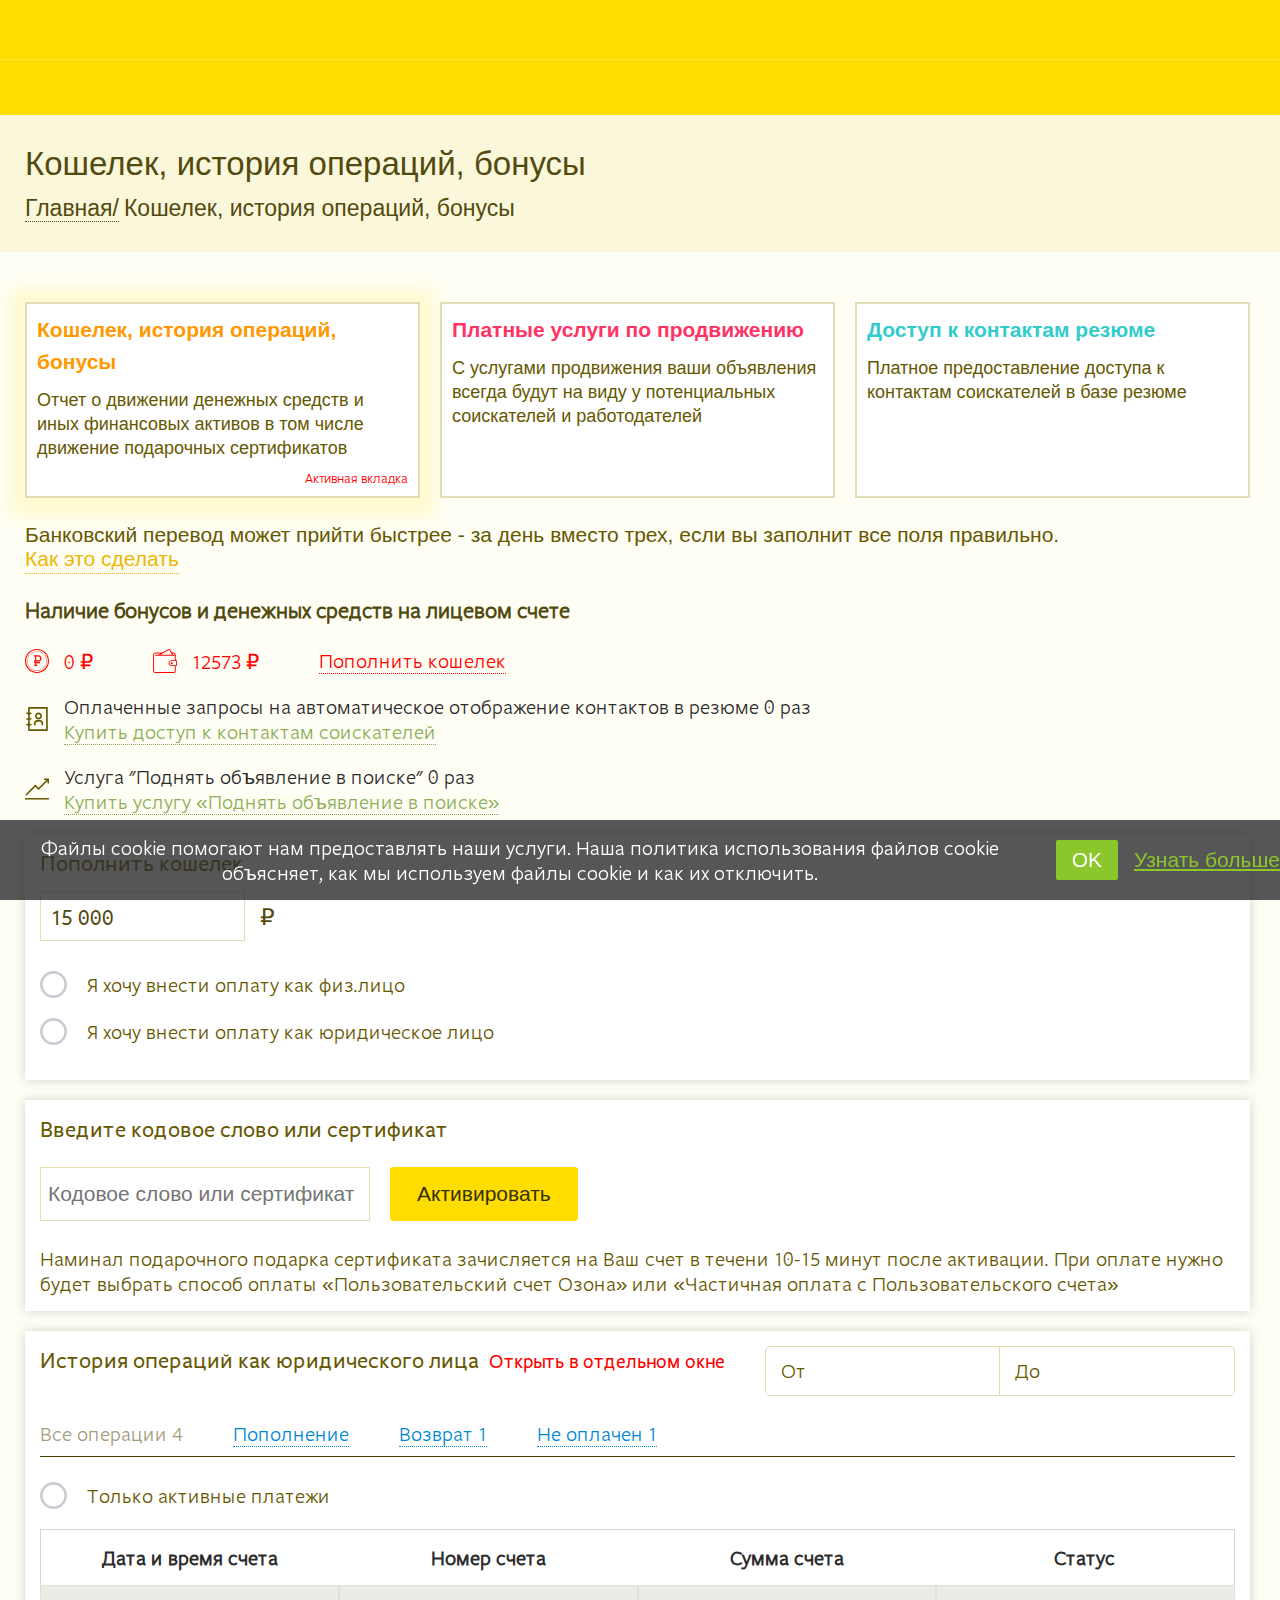
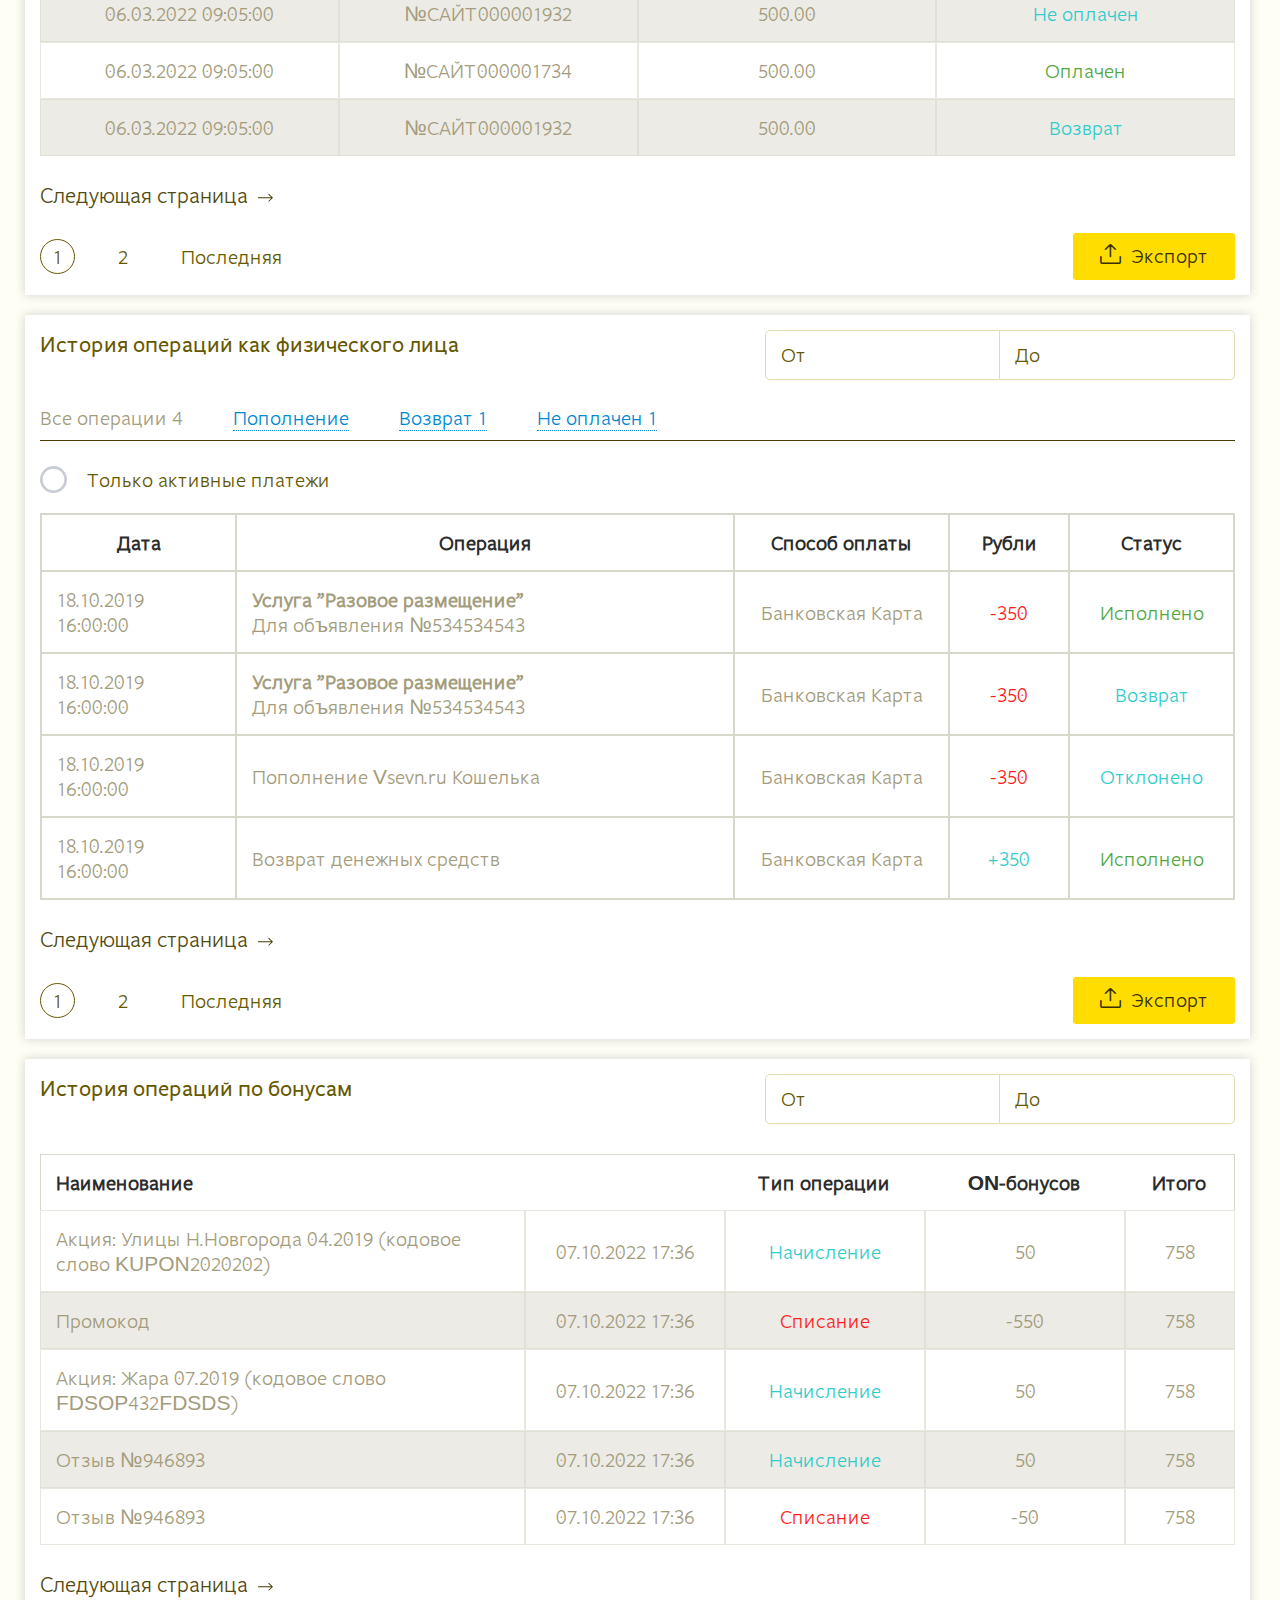
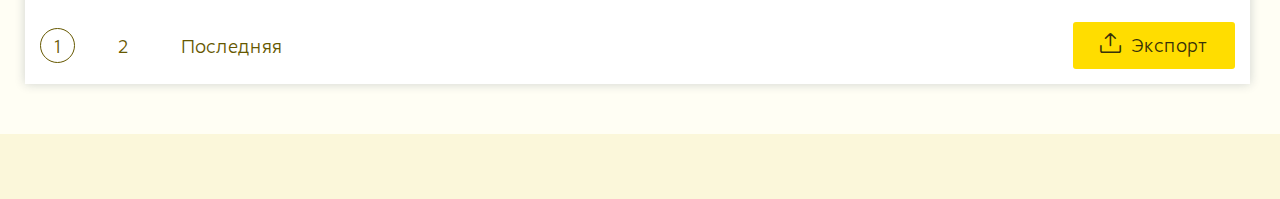
==== commit fda449d4: "add current flag" ====
--- a/index.html
+++ b/index.html
@@ -65,6 +65,7 @@
             <p class="panel-nav__text">Отчет о движении денежных средств и иных финансовых активов в том числе
               движение подарочных сертификатов</p>
           </a>
+          <span class="current-page-flag">Активная вкладка</span>
         </li>
         <li class="panel-nav__item">
           <a href="payment-services.html">
--- a/css/icons.css
+++ b/css/icons.css
@@ -454,4 +454,12 @@
     content: "\e961";
     margin-left: -1em;
     color: rgb(254, 195, 5);
+}
+
+.icon-left_arrow_icon_224523:before {
+    content: "\e900";
+}
+
+.icon-right_arrow_icon_224556:before {
+    content: "\e901";
 }--- a/css/main.css
+++ b/css/main.css
@@ -574,7 +574,7 @@
     color: #373109;
     padding: 10px 20px 12px;
     background: rgb(255, 221, 0);
-    border-radius: 5px;
+    border-radius: 3px;
     display: flex;
     justify-content: center;
     align-items: center;
@@ -1564,7 +1564,7 @@
     color: #373109;
     padding: 0 27px;
     background: #ffdd00;
-    border-radius: 5px;
+    border-radius: 3px;
     margin-top: 25px;
     display: flex;
     justify-content: center;
@@ -2039,7 +2039,7 @@
     color: #373109;
     padding: 10px 27px 15px;
     background: rgb(255, 221, 0);
-    border-radius: 5px;
+    border-radius: 3px;
     margin-top: 25px;
     display: flex;
     justify-content: center;
@@ -2291,8 +2291,7 @@
     text-align: end;
 }
 
-.total_text,
-.total_price {
+.total_text, .total_price {
     text-transform: uppercase;
     font-weight: bold;
 }
@@ -2312,17 +2311,19 @@
     width: 100%;
     display: flex;
     justify-content: flex-end;
-    align-items: center;
+    align-items: baseline;
     max-width: none;
     column-gap: 25px;
 }
 
 .payment-block p {
     background: #fffbdb;
-    padding: 13px 15px;
+    padding: 0 15px;
+    height: 40px;
     border: 1px solid #ffdd00;
     color: #665800;
-    padding-top: 9px;
+    display: flex;
+    align-items: center;
 }
 
 .modal__about {
--- a/css/calendar.css
+++ b/css/calendar.css
@@ -6,31 +6,85 @@
 }
 
 .calendar-container .wrapper {
-    width: 235px;
+    min-width: 235px;
     border: 1px solid #E3DCB2;
-    border-radius: 5px;
     padding: 5px;
     height: 50px;
     display: flex;
     align-items: center;
 }
 
+.calendar-container .wrapper:first-child {
+    border-radius: 5px 0 0 5px;
+}
+
 .calendar-container .wrapper:last-child {
-    margin-left: 10px;
+    border-left: 0;
+    border-radius: 0 5px 5px 0;
 }
 
 .calendar-open-btn--double, .date-input-field {
     display: flex;
     align-items: center;
     height: 100%;
-    width: calc(100% - 40px)
+    width: calc(100% - 40px);
+    padding: 0 10px;
 }
 
 .cross {
+    display: none;
+    width: 40px;
+    height: 40px;
+    background-color: #fcf8df;
+    justify-content: center;
+    align-items: center;
+    cursor: pointer;
+    transition: var(--normal);
+    position: relative;
+    margin-left: 5px;
+}
+
+.cross:hover {
+    background-color: #fede31;
+}
+
+.hint__text {
+    font-family: 'ZabraProRegular', serif;
     position: absolute;
+    top: 50px;
+    left: 50%;
+    transform: translateX(-50%);
+    z-index: -10;
+    visibility: hidden;
     opacity: 0;
-    visibility: hidden;
-    z-index: -10;
+    color: #665800;
+    font-size: 20px;
+    white-space: nowrap;
+    background-color: #fff9e0;
+    padding: 10px 25px 14px 25px;
+    border: 2px solid #ffe856;
+    transition: var(--normal);
+}
+
+.cross:hover .hint__text {
+    z-index: 100;
+    opacity: 1;
+    visibility: visible;
+}
+
+.hint__text:before {
+    left: 50%;
+    transform: translateX(-50%) translateY(-50%) rotate(45deg);
+    position: absolute;
+    content: '';
+    display: block;
+    width: 15px;
+    height: 15px;
+    top: 0;
+    background-color: #fff9e0;
+    border: 2px solid #ffe856;
+    border-right: none;
+    border-bottom: none;
 }
 
 .day, .month {
@@ -39,6 +93,7 @@
 
 .placeholder {
     padding-bottom: 2px;
+    color: #665800;
 }
 
 .date-input-field input {
@@ -48,7 +103,7 @@
     margin: 0 3px;
 }
 
-.date-input-field input:placeholder {
+.date-input-field input::placeholder {
     font: 400 18px ZabraProTest3-Regular, sans-serif;
 }
 
@@ -82,13 +137,14 @@
 
 .calendar select {
     color: inherit;
+    background-color: transparent;
 }
 
 .calendar .icon {
     cursor: pointer;
-}
-
-.calendar__year {
+    display: flex;
+    justify-content: center;
+    align-items: center;
 }
 
 .calendar__year, .calendar__month {
@@ -149,4 +205,40 @@
     padding-block: 5px;
     background-color: red;
     color: #fff !important;
+}
+
+.wrapper[data-empty='false'] .cross, .wrapper[data-empty='false'] .date-value {
+    display: flex;
+}
+
+.wrapper[data-empty='false'] .calendar-open-btn--double, .wrapper[data-empty='false'] .date-input-field input {
+    background-color: #fcf8df;
+}
+
+.wrapper[data-empty='false'] .date-input-field {
+    display: none;
+}
+
+.icon-cross-svgrepo-com:before {
+    content: "\e962";
+    color: red;
+}
+
+.calendar-expanded .date-value, .date-input-field, .advertisement-title-top, .advertisement-title-mark {
+    display: none;
+}
+
+.date-value {
+    display: flex;
+    margin-left: 10px;
+    font-size: 19px;
+}
+
+.calendar-expanded .date-input-field {
+    display: flex;
+}
+
+.calendar__year-next, .calendar__month-next, .calendar__year-prev, .calendar__month-prev {
+    font-size: 10px;
+    width: 18px;
 }--- a/css/style.css
+++ b/css/style.css
@@ -116,6 +116,7 @@
     width: 100%;
     background: #fffef4;
     padding: 50px 30px 50px 25px;
+    position: relative;
 }
 
 .title-h2 {
@@ -290,11 +291,26 @@
     height: 100%;
     padding: 10px;
     background-color: #fff;
+    display: flex;
+    flex-direction: column;
+    justify-content: space-between;
     margin-bottom: 10px;
     position: relative;
     overflow: hidden;
     cursor: pointer;
     border: 2px solid #e4ddb4;
+}
+
+.current-page-flag {
+    font: 400 14px/16px "ZabraProTest3-Regular", sans-serif;
+    color: #ff0000;
+    margin: 0 0 0 auto;
+    transition: var(--normal);
+    z-index: 10;
+}
+
+.panel-nav__item:hover .current-page-flag {
+    color: #fff;
 }
 
 .panel-nav__item.current {
@@ -313,7 +329,7 @@
     top: -100px;
     left: 0;
     z-index: 0;
-    border-radius: 0 50% 50% 50%;
+    border-radius: 0 50% 50% 40%;
 }
 
 .panel-nav__item:hover:before {
@@ -685,7 +701,7 @@
     color: #373109;
     padding: 15px 27px;
     background: rgb(255, 221, 0);
-    border-radius: 5px;
+    border-radius: 3px;
     display: flex;
     justify-content: center;
     min-height: 40px;
@@ -917,12 +933,12 @@
 
 .link-export {
     font-size: 21px;
-    padding: 10px 27px 15px;
+    padding: 10px 27px 12px;
     background: rgb(255, 221, 0);
-    border-radius: 5px;
+    border-radius: 3px;
     display: flex;
     justify-content: center;
-    align-items: center;
+    align-items: baseline;
     min-height: 40px;
     transition: 0.5s;
     width: max-content;
@@ -1301,13 +1317,13 @@
 }
 
 .ads_Btn {
-    height: 50px;
     line-height: 1.5;
     padding: 0 20px;
 }
 
 .create__btn {
     margin: 0;
+    height: 40px;
 }
 
 .table-services {
@@ -1318,12 +1334,16 @@
 
 .table-services__title, .table-services__tr {
     display: grid;
-    grid-template-columns: 400px 1fr;
+    grid-template-columns: 500px 1fr;
     border-bottom: 1px solid #d7d7cb;
 }
 
 .table-services__title > div,  .table-services__tr > div:not(div:first-child) {
-    padding: 15px;
+    padding: 10px;
+}
+
+.table-services__tr > div:last-child .services-desc:before {
+    content: none;
 }
 
 .table-services__title > div:first-child, .table-services__tr > div:first-child {
@@ -1341,17 +1361,62 @@
     width: 100%;
 }
 
+.services-desc {
+    height: 63px;
+    overflow: hidden;
+    text-overflow: ellipsis;
+    position: relative;
+    font-size: 19px;
+}
+
+.services-desc:before {
+    content: "";
+    width: 100%;
+    height: 20px;
+    bottom: -8px;
+    left: 0;
+    filter: blur(9px);
+    position: absolute;
+    background-color: #fff;
+}
+
+.full-text {
+    position: absolute;
+    font-size: 18px;
+    background: #fff;
+    max-width: 450px;
+    width: 100%;
+    opacity: 0;
+    z-index: -1;
+    border: 1px solid lightgray;
+    padding: 20px;
+    border-radius: 5px;
+    line-height: 25px;
+    transition: 0.5s;
+    box-shadow: 0 0 10px 0 #a9a7a7e8;
+    text-align: justify;
+}
+
+.table-services__tr > div:not(div:first-child):hover .full-text {
+    opacity: 1;
+    z-index: 10;
+}
+
 .table-services__tr:last-child {
     border: none;
 }
 
+.table-services__title + .table-services__tr > div:not(div:first-child):before {
+    content: none;
+}
+
 .table-services__check {
     display: flex;
     justify-content: space-between;
     align-items: center;
     width: 125px;
     height: 100%;
-    padding: 15px;
+    padding: 10px;
 }
 
 .table-services__check .btn-radio, .table-services__label, .advertisement__item .btn-radio {
@@ -1361,10 +1426,10 @@
 .table-services__name {
     display: flex;
     flex-direction: column;
-    justify-content: center;
+    justify-content: flex-start;
     align-items: center;
     height: 100%;
-    padding: 15px;
+    padding: 10px;
     width: calc(100% - 125px);
 }
 
@@ -1389,11 +1454,6 @@
     z-index: 10;
 }
 
-.table-services[aria-disabled='true'] * {
-    opacity: 0.85;
-    cursor: auto;
-}
-
 .advertisement__item {
     display: flex;
     justify-content: flex-start;
@@ -1407,6 +1467,8 @@
 
 .placement {
     text-align: center;
+    white-space: nowrap;
+    font-size: 19px;
 }
 
 .advertisement-confirm {
@@ -1422,11 +1484,12 @@
 .advertisement-confirm__choose, .advertisement-confirm__cancel {
     font-size: 21px;
     color: #fff;
-    line-height: 1.5;
-    padding: 0 20px;
+    line-height: 1;
     border-radius: 5px;
-    height: 50px;
+    padding: 8px 20px 10px;
     transition: 0.5s;
+    display: flex;
+    align-items: baseline;
 }
 
 .advertisement-confirm__choose:disabled {
@@ -1466,12 +1529,6 @@
     font-size: 21px;
     color: #665800;
     font-family: 'ZabraProTest3-Medium', sans-serif;
-}
-
-.payment__result-block {
-    display: flex;
-    justify-content: flex-end;
-    align-items: center;
 }
 
 .payment__result-block a {
@@ -1597,26 +1654,30 @@
 }
 
 .advertisement-preview.vip {
-    border-radius: 10px;
-    border: 2px solid #ffde00;
+    border: 2px solid #ffde00 !important;
+    border-radius: 5px;
 }
 
 .advertisement-preview.vip .advertisement-preview__img {
     color: #ffde00;
-}
-
-.advertisement-preview.vip .add-favourites {
-    padding: 10px 15px;
+    border-color: #efe4c6;
+}
+
+.advertisement-preview.vip .add-favourites, .advertisement-preview.xxl-bg .add-favourites,
+.advertisement-preview.color-bg .add-favourites {
+    padding: 8px 15px 10px;
     background-color: #ffde00;
     color: #333;
     border-radius: 5px;
 }
 
-.advertisement-preview.vip .add-favourites svg {
+.advertisement-preview.vip .add-favourites svg, .advertisement-preview.xxl-bg .add-favourites svg,
+.advertisement-preview.color-bg .add-favourites svg {
     stroke: #333;
 }
 
-.advertisement-preview.vip .add-favourites:hover svg {
+.advertisement-preview.vip .add-favourites:hover svg, .advertisement-preview.xxl-bg .add-favourites:hover svg,
+.advertisement-preview.color-bg .add-favourites:hover svg {
     fill: #333;
 }
 
@@ -1628,17 +1689,13 @@
     display: inline-flex;
 }
 
-.advertisement-preview.xxl-bg .advertisement-preview__img {
-    border-color: #ffde00;
-    color: #ffde00;
-}
-
 .advertisement-preview {
-    width: 730px;
+    width: 100%;
+    max-width: 705px;
     display: flex;
     margin: auto;
     padding: 15px 25px;
-    border: 10px solid #fbf6d7;
+    background-color: #fff;
 }
 
 .advertisement-preview__img {
@@ -1652,8 +1709,8 @@
     align-items: center;
     color: #dcdcdc;
     font: bold 14px "ZabraProTest3-Medium", sans-serif;
-    border: 2px solid #dcdcdc;
-    border-radius: 7px;
+    border: 1px solid #e9e9e9;
+    border-radius: 4px;
     text-transform: uppercase;
 }
 
@@ -1667,25 +1724,17 @@
 
 .advertisement-preview-title {
     border-bottom: 2px solid rgb(255, 221, 0);
-    padding-bottom: 10px;
+    padding-bottom: 5px;
     display: grid;
     grid-template-columns: 1fr max-content;
     grid-gap: 15px;
     justify-content: space-between;
-    align-items: flex-start;
-    width: 100%;
-}
-
-.advertisement-rating-wrap {
-    display: flex;
-    flex-direction: column;
-    justify-content: flex-start;
     align-items: flex-end;
+    width: 100%;
 }
 
 .advertisement-rating {
     display: flex;
-    flex-direction: row-reverse;
     align-items: center;
 }
 
@@ -1707,13 +1756,12 @@
 .advertisement-rating__item {
     font-size: 18px;
     color: #5c697c;
-    margin-left: 3px;
+    margin-right: 3px;
 }
 
 .advertisement-title-name {
     color: #002041;
     font: 500 20px "ZabraProTest3-Medium", sans-serif;
-    margin-bottom: 5px;
 }
 
 .advertisement-title-company {
@@ -1730,7 +1778,14 @@
     font: 400 20px "ZabraProTest3-Regular", sans-serif;
 }
 
-.advertisement-title-name.title-name-color {
+.advertisement-preview-title-wrap {
+    display: grid;
+    grid-template-columns: auto 1fr;
+    align-items: baseline;
+    grid-row-gap: 5px;
+}
+
+.color-bg .advertisement-title-name  {
     background-color: rgb(255, 221, 0);
     padding: 3px 5px;
     width: max-content;
@@ -1745,7 +1800,7 @@
     margin-top: 10px;
     max-height: 60px;
     display: -webkit-box;
-    -webkit-line-clamp: 3;
+    -webkit-line-clamp: 2;
     -webkit-box-orient: vertical;
     overflow: hidden;
     color: #424242;
@@ -1753,22 +1808,23 @@
 
 .advertisement-preview.color-bg .advertisement-title-name {
     text-transform: uppercase;
+    font-family: 'ZabraProTest3-Regular', sans-serif;
 }
 
 .advertisement-contacts {
     display: flex;
     flex-wrap: wrap;
-    margin: 10px 0;
-}
-
-.advertisement-contacts span {
-    font-size: 15px;
+    margin: 10px 0 0;
+}
+
+.advertisement-contacts span, .advertisement-contacts-bottom span {
+    font-size: 16px;
     color: #8c8c8c;
     position: relative;
     padding-right: 15px;
 }
 
-.advertisement-contacts span:after {
+.advertisement-contacts span:after, .advertisement-contacts-bottom span:after {
     content: '';
     width: 1px;
     height: 1px;
@@ -1776,11 +1832,10 @@
     position: absolute;
     background-color: #8c8c8c;
     top: 50%;
-    transform: translateY(-50%);
     right: 7px;
 }
 
-.advertisement-contacts span:last-child:after {
+.advertisement-contacts span:last-child:after, .advertisement-contacts-bottom span:last-child:after {
     content: none;
 }
 
@@ -1789,16 +1844,19 @@
     align-items: center;
     transition: .3s;
     font: 400 18px "ZabraProTest3-Regular", sans-serif;
-    color: rgb(255, 221, 0);
+    color: #eac300;
     margin-top: 10px;
     cursor: pointer;
-    font-size: 17px;
+    font-size: 18px;
 }
 
 .add-favourites svg {
-    stroke: rgb(255, 221, 0);
+    stroke: #eac300;
     margin-right: 10px;
     transition: var(--normal);
+    fill: transparent;
+    width: 19.5px;
+    height: 19.5px;
 }
 
 .add-favourites:hover, .add-favourites:hover svg {
@@ -1813,11 +1871,20 @@
     color: var(--red);
     font-weight: 500;
     position: relative;
+    display: none;
+}
+
+.advertisement-title-company, .advertisement-title-top {
+    grid-column: 1/3;
+    grid-row: 2/3;
+}
+
+.top-current .advertisement-title-mark {
+    grid-row: 2/3;
 }
 
 .advertisement-title-mark {
     height: 25px;
-    display: inline-flex;
     justify-content: center;
     align-items: center;
     color: #fff;
@@ -1827,34 +1894,77 @@
     position: relative;
     margin-left: 5px;
     background-size: cover;
-    background-position: 0 2px
-}
-
-.advertisement-title-mark.red-mark {
-    background: no-repeat 0/cover url("../img/figure.svg");
-}
-
-.advertisement-title-mark.vip-mark {
-    background:rgb(255, 221, 0);
-    width: auto;
-    padding: 0 20px;
-    border-radius: 15px;
+    background-position: 0 2px;
+    display: none;
+    width: max-content;
+}
+
+.advertisement-preview.top-current .advertisement-title-mark {
+    background: no-repeat 0/cover url("../img/figure.png");
+    display: inline-flex;
+}
+
+.advertisement-preview.top-current .advertisement-title-top {
+    display: inline-block;
+    grid-column: 1/2;
+}
+
+.advertisement-preview.vip .advertisement-title-top {
+    display: none;
+}
+
+.advertisement-preview.color-bg .advertisement-title-top {
+    display: block;
+}
+
+.advertisement-more-info {
+    margin: 5px 0;
+    display: none;
+}
+
+.advertisement-more-info p {
+    color: #abbacb;
+    font: 400 16px 'ZabraProTest3-Regular', sans-serif;
+}
+
+.advertisement-more-info p span {
     color: #39516a;
-}
-
-.advertisement-title-top.hide, .advertisement-title-top.hide ~ .advertisement-title-mark {
+    font: 400 16px 'ZabraProTest3-Regular', sans-serif;
+}
+
+.xxl-bg .advertisement-more-info, .color-bg .advertisement-more-info {
+    display: block;
+}
+
+.advertisement-preview.color-bg .advertisement-title-top {
+    display: block;
+}
+
+.advertisement-preview.color-bg .advertisement-title-company {
     display: none;
 }
 
-.calendar-expanded .date-value, .date-input-field  {
-    display: none;
-}
-
-.date-value {
-    display: flex;
-    margin-left: 10px;
-}
-
-.calendar-expanded .date-input-field {
-    display: flex;
+.advertisement-preview.xxl-bg .advertisement-title-name {
+    text-transform: uppercase;
+}
+
+.table-services__tr[disabled='disabled'] {
+    opacity: .5;
+}
+
+.add-favourites:before {
+    content: "";
+    display: inline-block;
+    vertical-align: middle;
+    height: 100%;
+}
+
+.top-current .advertisement-title-name {
+    font-family: "ZabraProTest3-Regular", sans-serif;
+}
+
+.advertisement-preview.xxl-bg .advertisement-contacts span, .advertisement-preview.color-bg .advertisement-contacts span {
+    font-family: "ZabraProTest3-Medium", sans-serif;
+    color: #343434;
+    font-weight: bold;
 }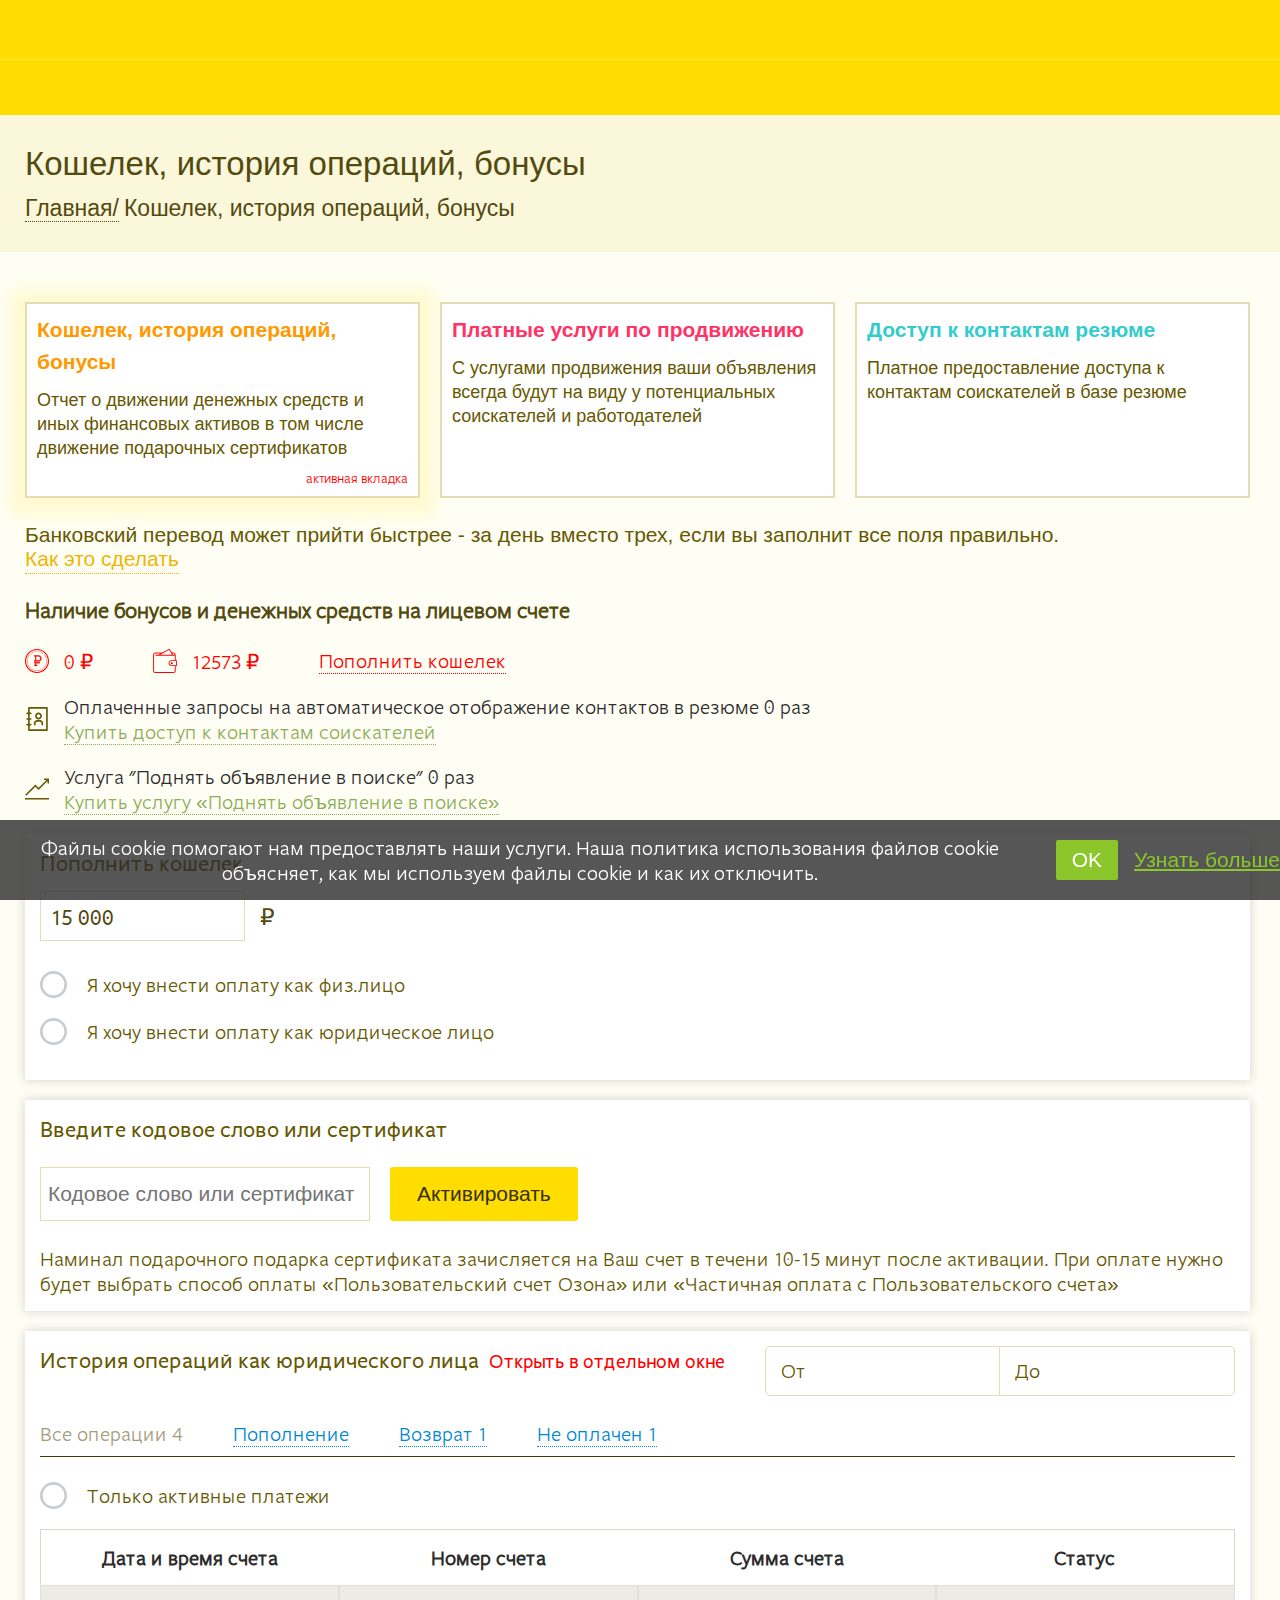
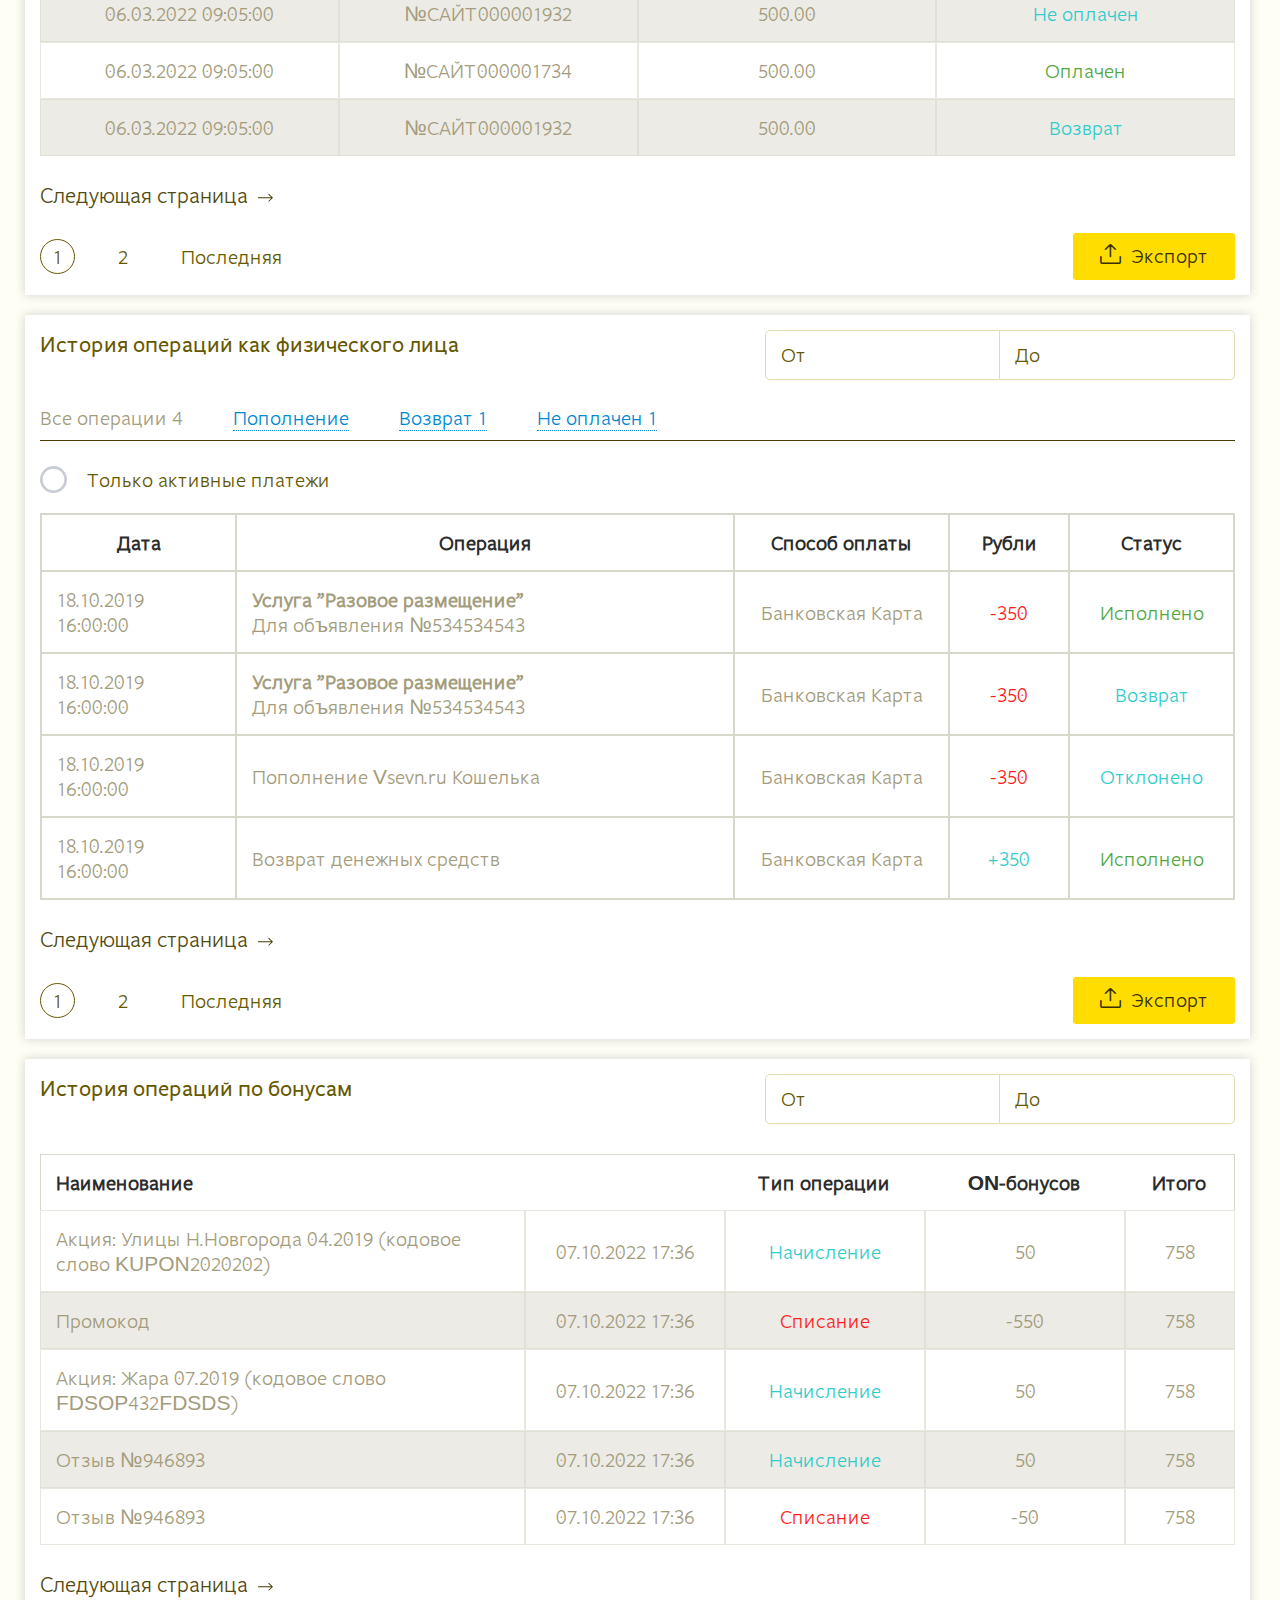
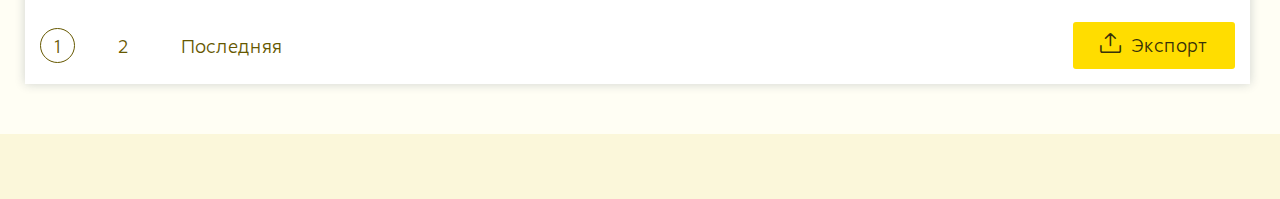
==== commit 009230b7: "fix commit" ====
--- a/index.html
+++ b/index.html
@@ -65,7 +65,7 @@
             <p class="panel-nav__text">Отчет о движении денежных средств и иных финансовых активов в том числе
               движение подарочных сертификатов</p>
           </a>
-          <span class="current-page-flag">Активная вкладка</span>
+          <span class="current-page-flag">активная вкладка</span>
         </li>
         <li class="panel-nav__item">
           <a href="payment-services.html">
--- a/css/style.css
+++ b/css/style.css
@@ -1824,6 +1824,11 @@
     padding-right: 15px;
 }
 
+.xxl-bg .advertisement-contacts span, .xxl-bg .advertisement-contacts-bottom span {
+    font-family: "ZabraProTest3-Medium", sans-serif;
+    font-weight: bold;
+}
+
 .advertisement-contacts span:after, .advertisement-contacts-bottom span:after {
     content: '';
     width: 1px;
@@ -1946,6 +1951,7 @@
 
 .advertisement-preview.xxl-bg .advertisement-title-name {
     text-transform: uppercase;
+    font-family: 'ZabraProTest3-Medium', sans-serif;
 }
 
 .table-services__tr[disabled='disabled'] {
@@ -1963,7 +1969,7 @@
     font-family: "ZabraProTest3-Regular", sans-serif;
 }
 
-.advertisement-preview.xxl-bg .advertisement-contacts span, .advertisement-preview.color-bg .advertisement-contacts span {
+.advertisement-preview.xxl-bg .advertisement-contacts span {
     font-family: "ZabraProTest3-Medium", sans-serif;
     color: #343434;
     font-weight: bold;
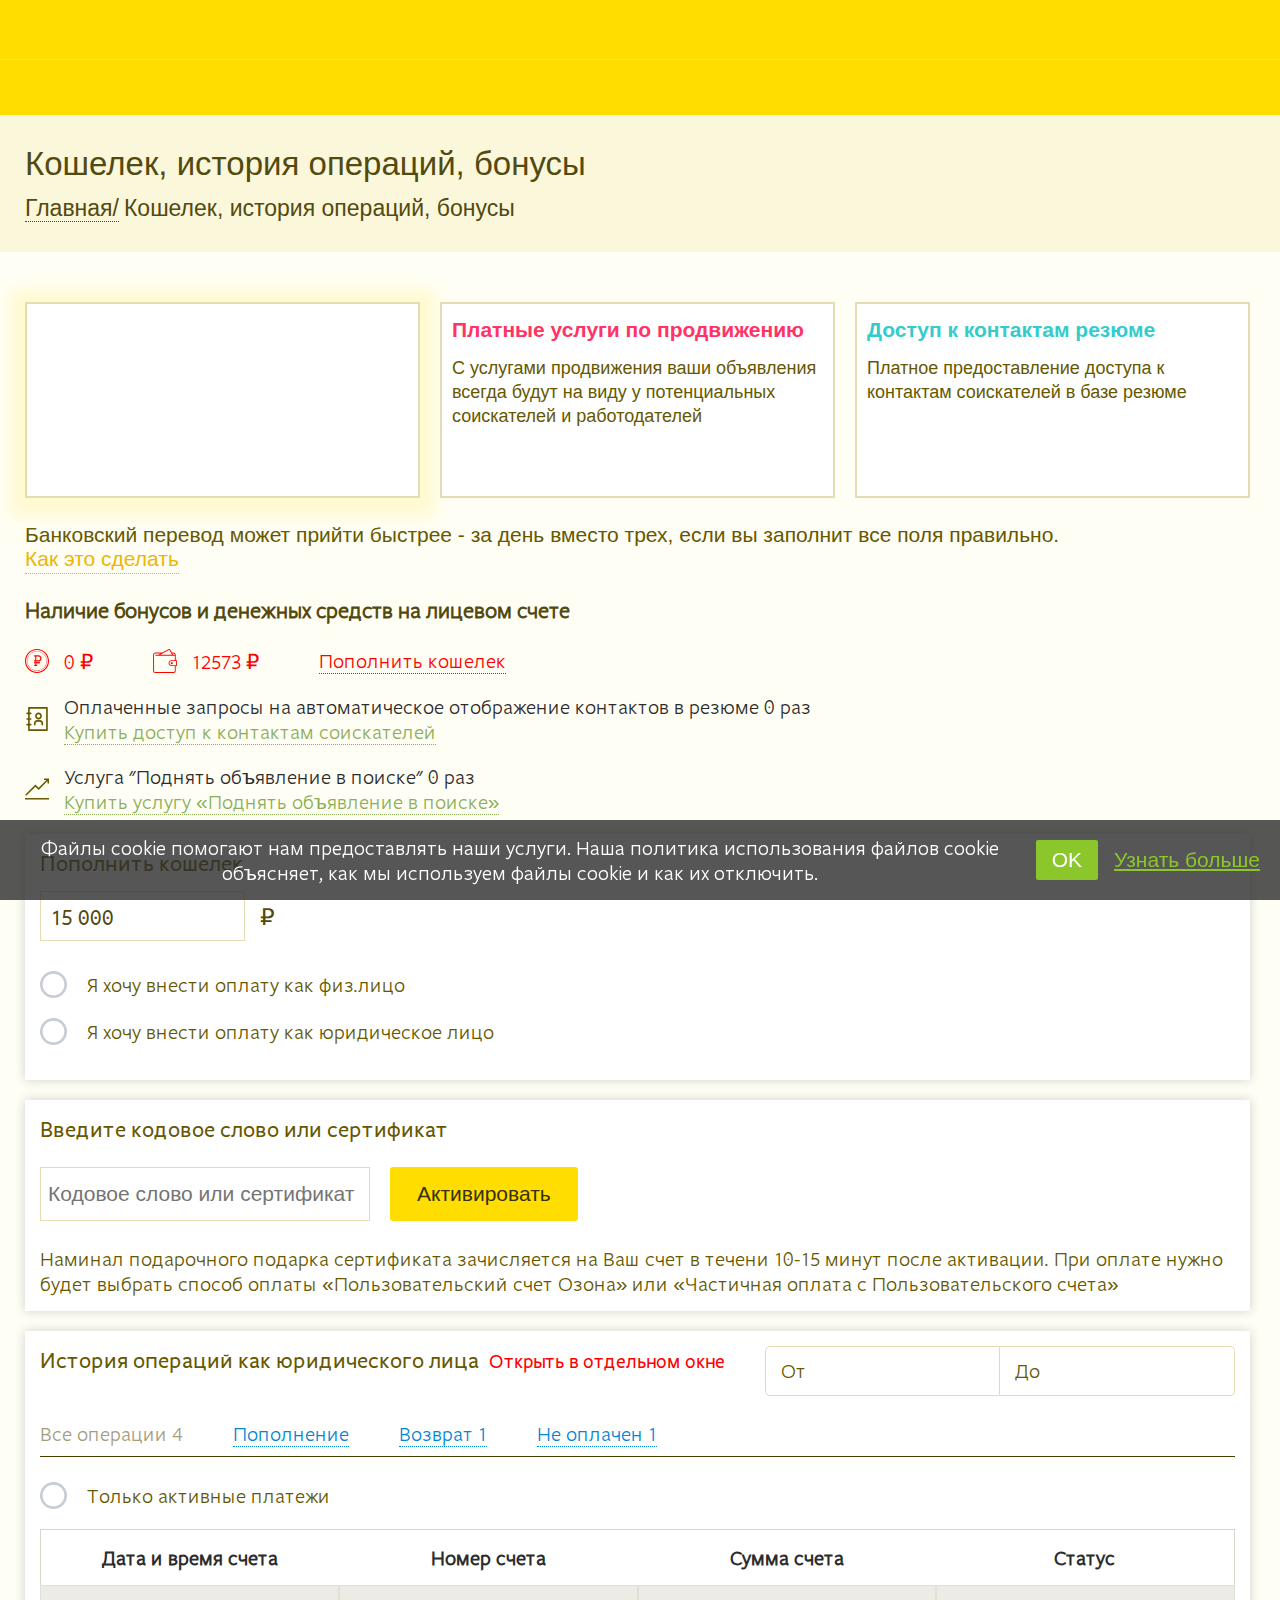
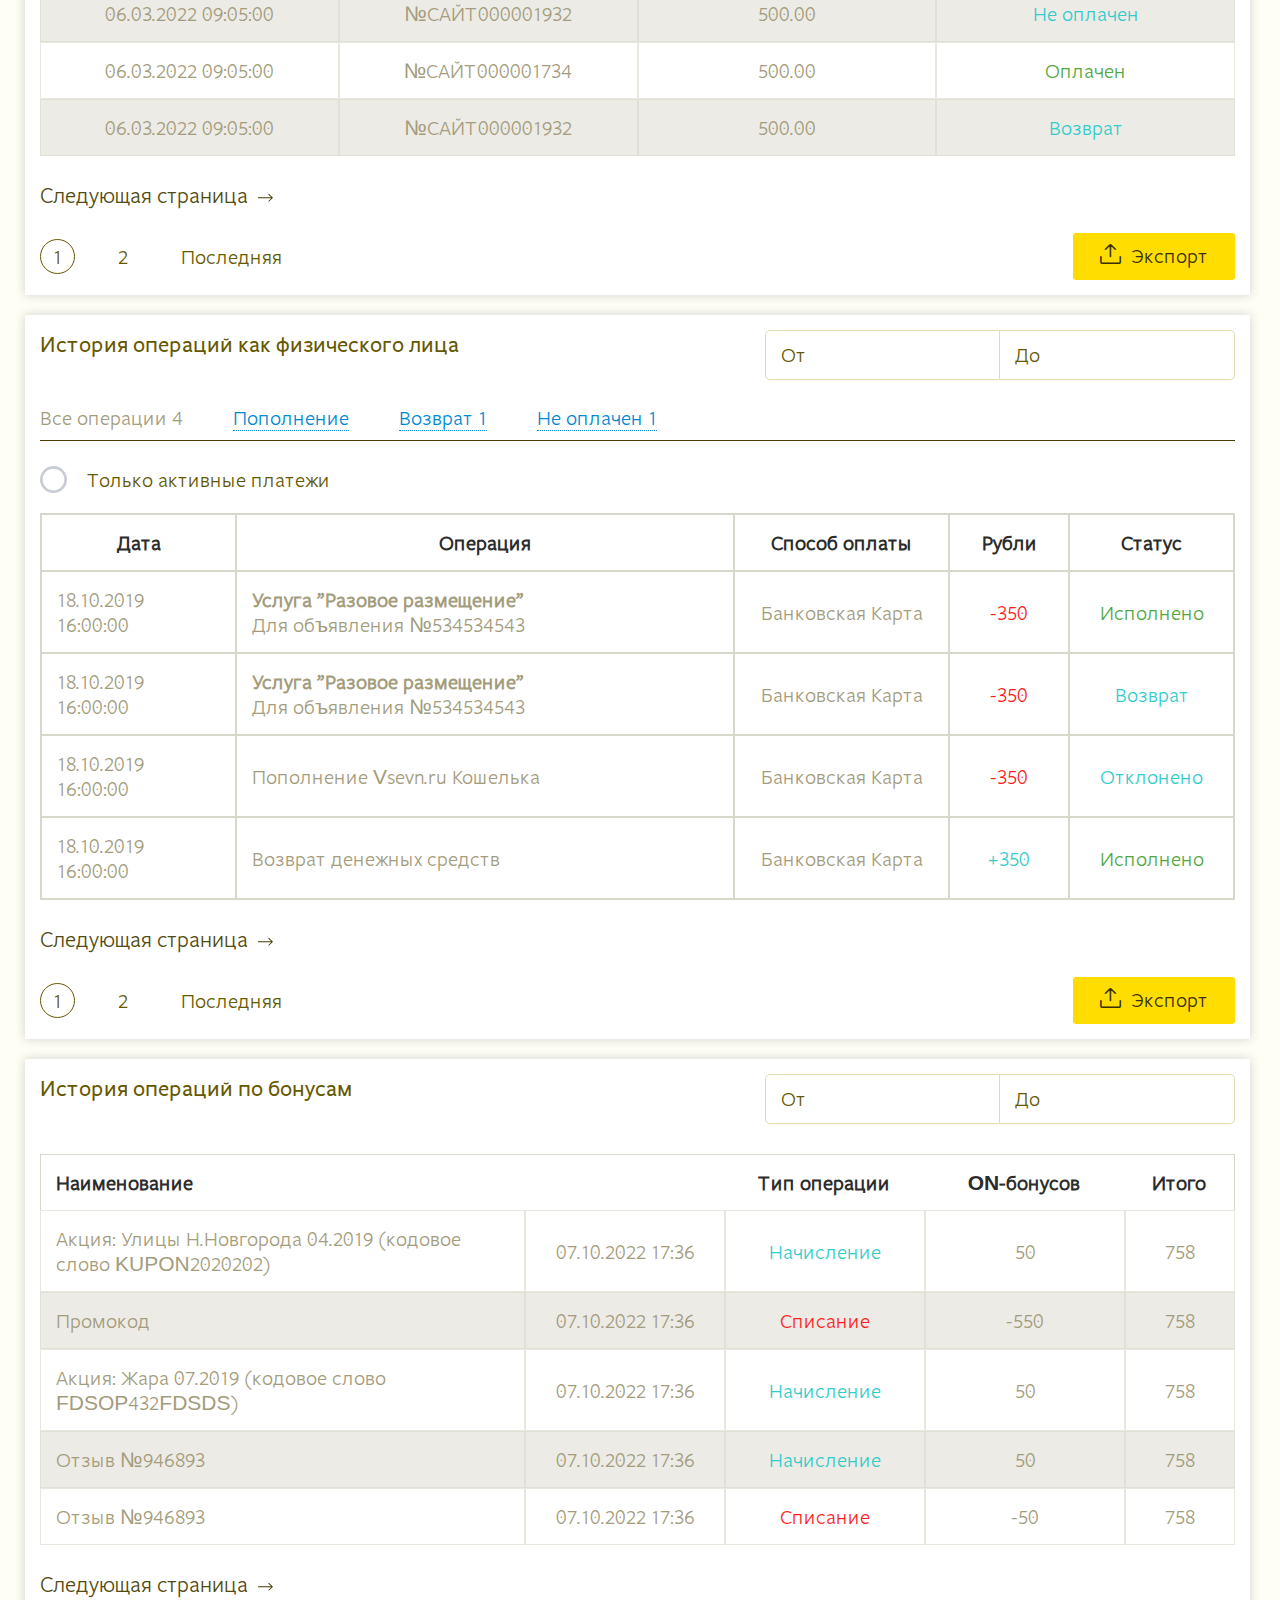
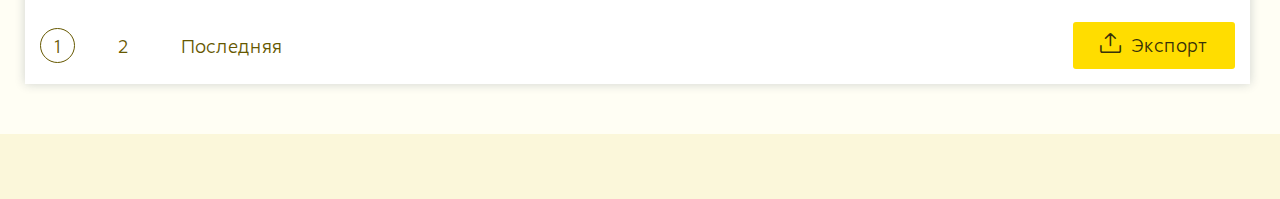
==== commit 8cebc9ac: "fix commit" ====
--- a/index.html
+++ b/index.html
@@ -598,8 +598,10 @@
     <div class="cookie__wrapper">
       <p>Файлы cookie помогают нам предоставлять наши услуги. Наша политика использования файлов cookie объясняет,
         как мы используем файлы cookie и как их отключить.</p>
-      <button class="cookie__button">ok</button>
-      <button class="cookie__link" id="cookie-link">Узнать больше</button>
+     <div>
+       <button class="cookie__button">ok</button>
+       <button class="cookie__link" id="cookie-link">Узнать больше</button>
+     </div>
     </div>
   </div>
 
--- a/css/main.css
+++ b/css/main.css
@@ -2311,7 +2311,7 @@
     width: 100%;
     display: flex;
     justify-content: flex-end;
-    align-items: baseline;
+    align-items: center;
     max-width: none;
     column-gap: 25px;
 }
@@ -2319,7 +2319,7 @@
 .payment-block p {
     background: #fffbdb;
     padding: 0 15px;
-    height: 40px;
+    min-height: 40px;
     border: 1px solid #ffdd00;
     color: #665800;
     display: flex;
--- a/css/style.css
+++ b/css/style.css
@@ -309,7 +309,7 @@
     z-index: 10;
 }
 
-.panel-nav__item:hover .current-page-flag {
+.panel-nav__item:hover .current-page-flag, .panel-nav__item.current .current-page-flag {
     color: #fff;
 }
 
@@ -332,7 +332,7 @@
     border-radius: 0 50% 50% 40%;
 }
 
-.panel-nav__item:hover:before {
+.panel-nav__item:hover:before, .panel-nav__item.current:before {
     animation: bg-hover 1s alternate forwards;
 }
 
@@ -360,14 +360,14 @@
     transition: 1s;
 }
 
-.panel-nav__item:hover .panel-nav__title, .panel-nav__item:hover .panel-nav__text {
+.panel-nav__item:hover .panel-nav__title, .panel-nav__item:hover .panel-nav__text,
+.panel-nav__item.current .panel-nav__text, .panel-nav__item.current .panel-nav__title {
     color: #fff !important;
 }
 
 .panel-nav__text {
-    font: 300 18px sans-serif;
+    font: 300 18px/24px sans-serif;
     color: #665800;
-    line-height: 24px;
 }
 
 .panel-nav__item:nth-child(1) .panel-nav__title {
@@ -641,6 +641,11 @@
 .cookie__link:hover {
     color: var(--red);
 }
+
+.cookie__wrapper > div {
+    display: flex;
+}
+
 /*style cookie end*/
 
 /*style popup start*/
@@ -1338,11 +1343,12 @@
     border-bottom: 1px solid #d7d7cb;
 }
 
-.table-services__title > div,  .table-services__tr > div:not(div:first-child) {
+.table-services__title > div, .table-services__tr > div:not(div:first-child) {
     padding: 10px;
-}
-
-.table-services__tr > div:last-child .services-desc:before {
+    position: relative;
+}
+
+.table-services__title + .table-services__tr .services-desc:before {
     content: none;
 }
 
@@ -1384,7 +1390,6 @@
     position: absolute;
     font-size: 18px;
     background: #fff;
-    max-width: 450px;
     width: 100%;
     opacity: 0;
     z-index: -1;
@@ -1395,6 +1400,7 @@
     transition: 0.5s;
     box-shadow: 0 0 10px 0 #a9a7a7e8;
     text-align: justify;
+    left: 0;
 }
 
 .table-services__tr > div:not(div:first-child):hover .full-text {
@@ -1653,6 +1659,15 @@
     border-bottom: 1px solid #d7d7cb;
 }
 
+.advertisement-preview-wrap__title {
+    max-width: 705px;
+    padding: 0 25px;
+    color: var(--red);
+    font: 500 18px/1.4 "ZabraProTest3-Medium", sans-serif;
+    margin: 0 auto 20px;
+    text-transform: uppercase;
+}
+
 .advertisement-preview.vip {
     border: 2px solid #ffde00 !important;
     border-radius: 5px;
@@ -1720,6 +1735,7 @@
     flex-direction: column;
     justify-content: flex-start;
     align-items: flex-start;
+    position: relative;
 }
 
 .advertisement-preview-title {
@@ -1736,6 +1752,8 @@
 .advertisement-rating {
     display: flex;
     align-items: center;
+    right: 0;
+    top: 67px;
 }
 
 .advertisement-rating__item svg, .add-favourites svg {
@@ -1824,7 +1842,7 @@
     padding-right: 15px;
 }
 
-.xxl-bg .advertisement-contacts span, .xxl-bg .advertisement-contacts-bottom span {
+.xxl-bg.vip .advertisement-contacts span, .xxl-bg.top-current .advertisement-contacts span {
     font-family: "ZabraProTest3-Medium", sans-serif;
     font-weight: bold;
 }
@@ -1904,22 +1922,15 @@
     width: max-content;
 }
 
-.advertisement-preview.top-current .advertisement-title-mark {
+.advertisement-preview.vip .advertisement-title-mark {
     background: no-repeat 0/cover url("../img/figure.png");
     display: inline-flex;
-}
-
-.advertisement-preview.top-current .advertisement-title-top {
+    grid-row: 2/3;
+}
+
+.advertisement-preview.vip .advertisement-title-top {
     display: inline-block;
     grid-column: 1/2;
-}
-
-.advertisement-preview.vip .advertisement-title-top {
-    display: none;
-}
-
-.advertisement-preview.color-bg .advertisement-title-top {
-    display: block;
 }
 
 .advertisement-more-info {
@@ -1937,16 +1948,8 @@
     font: 400 16px 'ZabraProTest3-Regular', sans-serif;
 }
 
-.xxl-bg .advertisement-more-info, .color-bg .advertisement-more-info {
+.xxl-bg .advertisement-more-info {
     display: block;
-}
-
-.advertisement-preview.color-bg .advertisement-title-top {
-    display: block;
-}
-
-.advertisement-preview.color-bg .advertisement-title-company {
-    display: none;
 }
 
 .advertisement-preview.xxl-bg .advertisement-title-name {
@@ -1969,8 +1972,168 @@
     font-family: "ZabraProTest3-Regular", sans-serif;
 }
 
-.advertisement-preview.xxl-bg .advertisement-contacts span {
+.advertisement-preview.xxl-bg.vip .advertisement-contacts span,
+.advertisement-preview.xxl-bg.top-current .advertisement-contacts span {
     font-family: "ZabraProTest3-Medium", sans-serif;
     color: #343434;
-    font-weight: bold;
+    font-weight: normal;
+}
+
+.advertisement-preview.vip .advertisement-rating, .advertisement-preview.top-current .advertisement-rating {
+    position: absolute;
+}
+
+.advertisement-preview.top-current .advertisement-rating, .advertisement-preview.top-current.color-bg .advertisement-rating,
+.advertisement-preview.vip.color-bg .advertisement-rating{
+    top: 44px;
+}
+
+.advertisement-preview.vip .advertisement-rating {
+    top: 70px;
+}
+
+.advertisement-preview.top-current.xxl-bg .advertisement-rating {
+    top: 40px;
+}
+
+.advertisement-preview.top-current.color-bg .advertisement-rating {
+    top: 46px;
+}
+
+.advertisement-preview.vip.xxl-bg .advertisement-rating {
+    top: 76px;
+}
+
+.advertisement-preview.vip.color-bg .advertisement-rating {
+    top: 80px;
+}
+
+.advertisement-preview.top-current .advertisement-contacts, .advertisement-preview.vip .advertisement-contacts {
+    display: block;
+}
+
+.advertisement-preview.top-current.xxl-bg .advertisement-contacts,
+.advertisement-preview.top-current.color-bg .advertisement-contacts {
+    display: flex;
+}
+
+
+@media screen and (max-width: 1520px) {
+    .cookie__wrapper {
+        padding: 15px 20px;
+    }
+}
+
+
+@media screen and (max-width: 1090px) {
+    .table-services__title + .table-services__tr .services-desc:before {
+        content: "";
+    }
+}
+
+
+@media screen and (max-width: 860px) {
+    .cookie__wrapper p, .cookie__link, .cookie__button {
+        font-size: 16px;
+    }
+
+    .panel-nav {
+        grid-template-columns: 1fr;
+    }
+
+    .panel-nav__item {
+        margin-top: 20px;
+        height: auto;
+    }
+
+    .panel-nav__item:first-child {
+        margin: 0;
+    }
+}
+
+@media screen and (max-width: 768px) {
+    .wallet-info > div {
+        width: 100%;
+    }
+
+    .code-word-form__input {
+        width: 290px;
+        font-size: 18px;
+    }
+
+    .code-word__text, .code-word-form__submit {
+        font-size: 18px;
+    }
+
+    .code-word-form__input, .code-word-form__submit {
+        height: 45px;
+    }
+
+    .wallet-info-box:last-of-type {
+        margin-right: 0;
+    }
+
+    .wallet-info > div.wallet-info-wrap {
+        display: grid;
+        grid-template-columns: repeat(2, 1fr);
+    }
+
+    .wallet-info__link {
+        grid-column: 1/3;
+        width: max-content;
+        margin-top: 20px;
+    }
+
+    .title-h2 {
+        font-size: 4.4vw;
+    }
+
+    .breadcrumbs__link {
+        font-size: 3vw;
+    }
+}
+
+@media screen and (max-width: 600px) {
+    .cookie__wrapper {
+        flex-direction: column;
+    }
+
+    .cookie__wrapper div {
+        margin-top: 20px;
+    }
+
+    .cookie__button {
+        margin-left: 0;
+    }
+
+    .content-text, .content-text > a, .content__title {
+        font-size: 18px;
+    }
+
+    .code-word-form {
+        flex-direction: column;
+    }
+
+    .code-word-form__input, .code-word-form__submit {
+        width: 100%;
+    }
+
+    .code-word-form__submit {
+        margin: 20px 0 0;
+    }
+
+
+}
+
+@media screen and (max-width: 480px) {
+    .panel-nav__title {
+        font-size: 16px;
+        line-height: 140%;
+    }
+
+    .panel-nav__text {
+        font-size: 14px;
+        line-height: 140%;
+    }
+
 }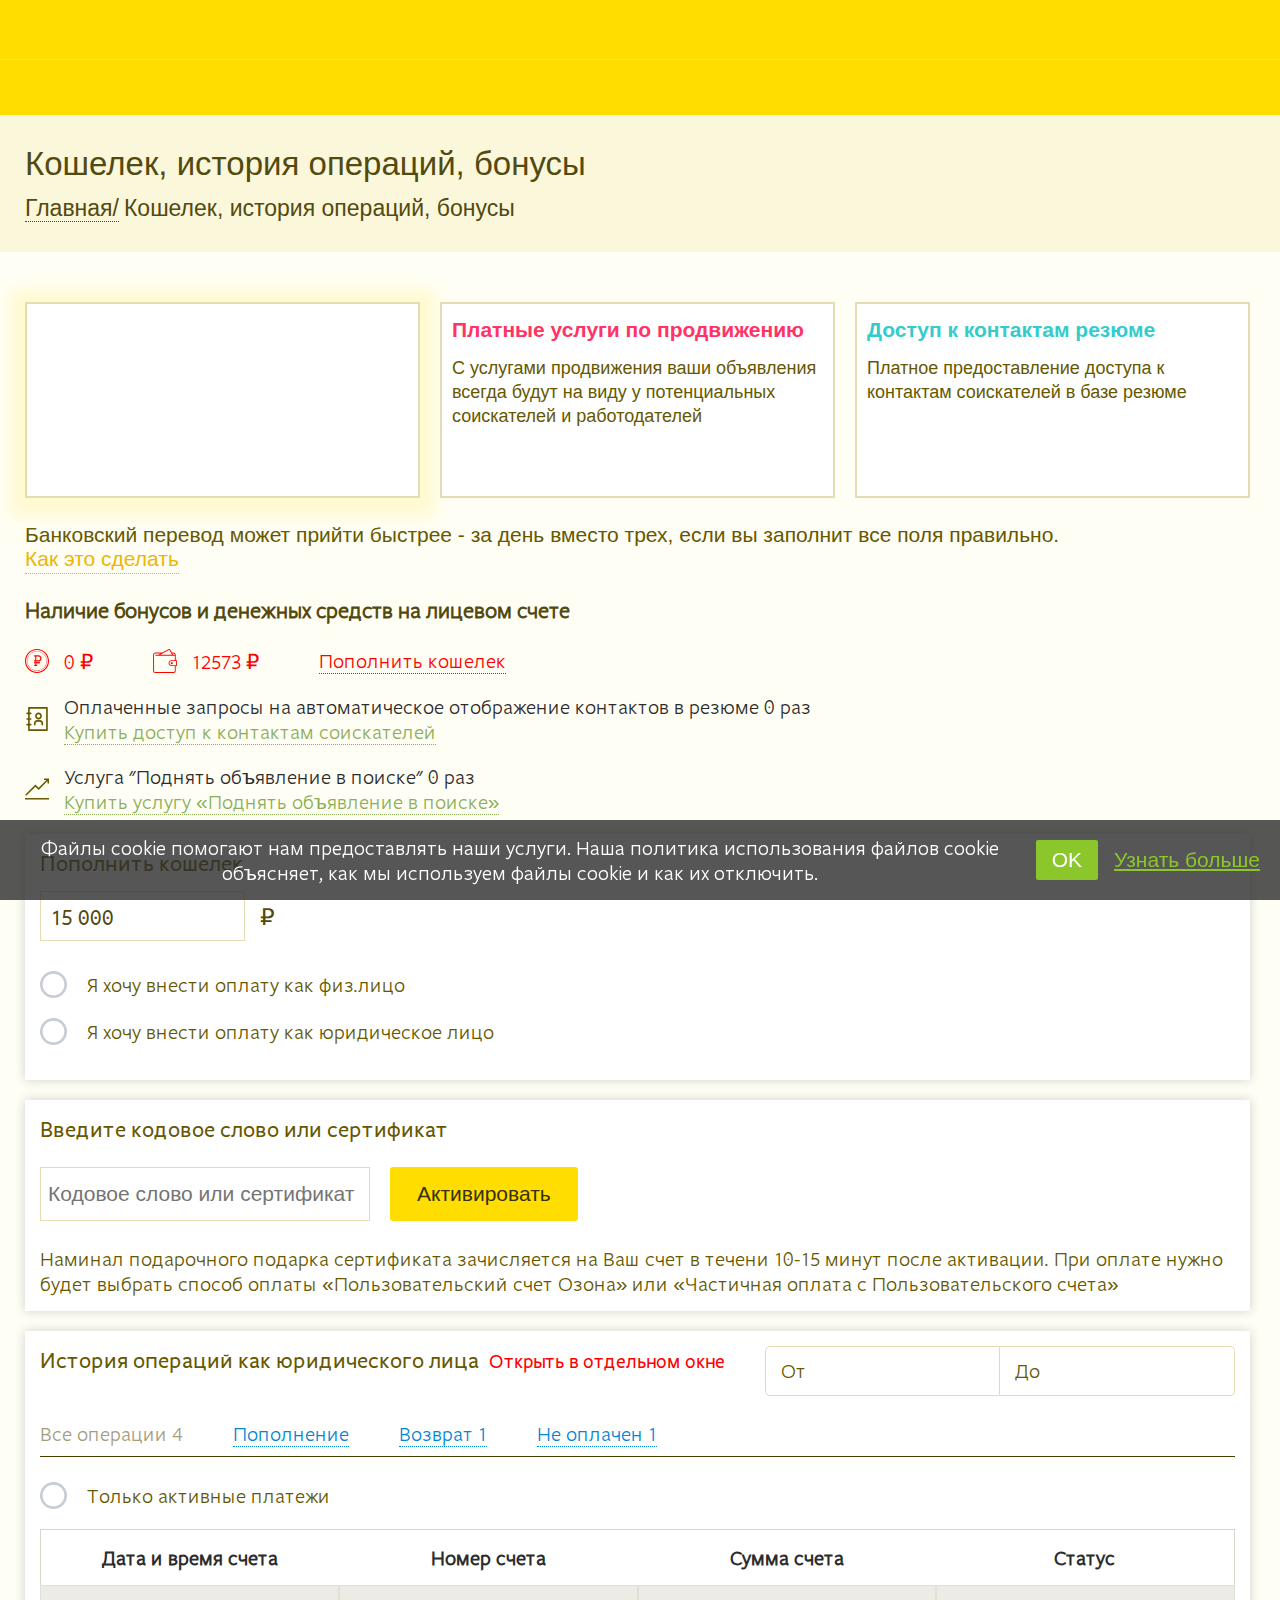
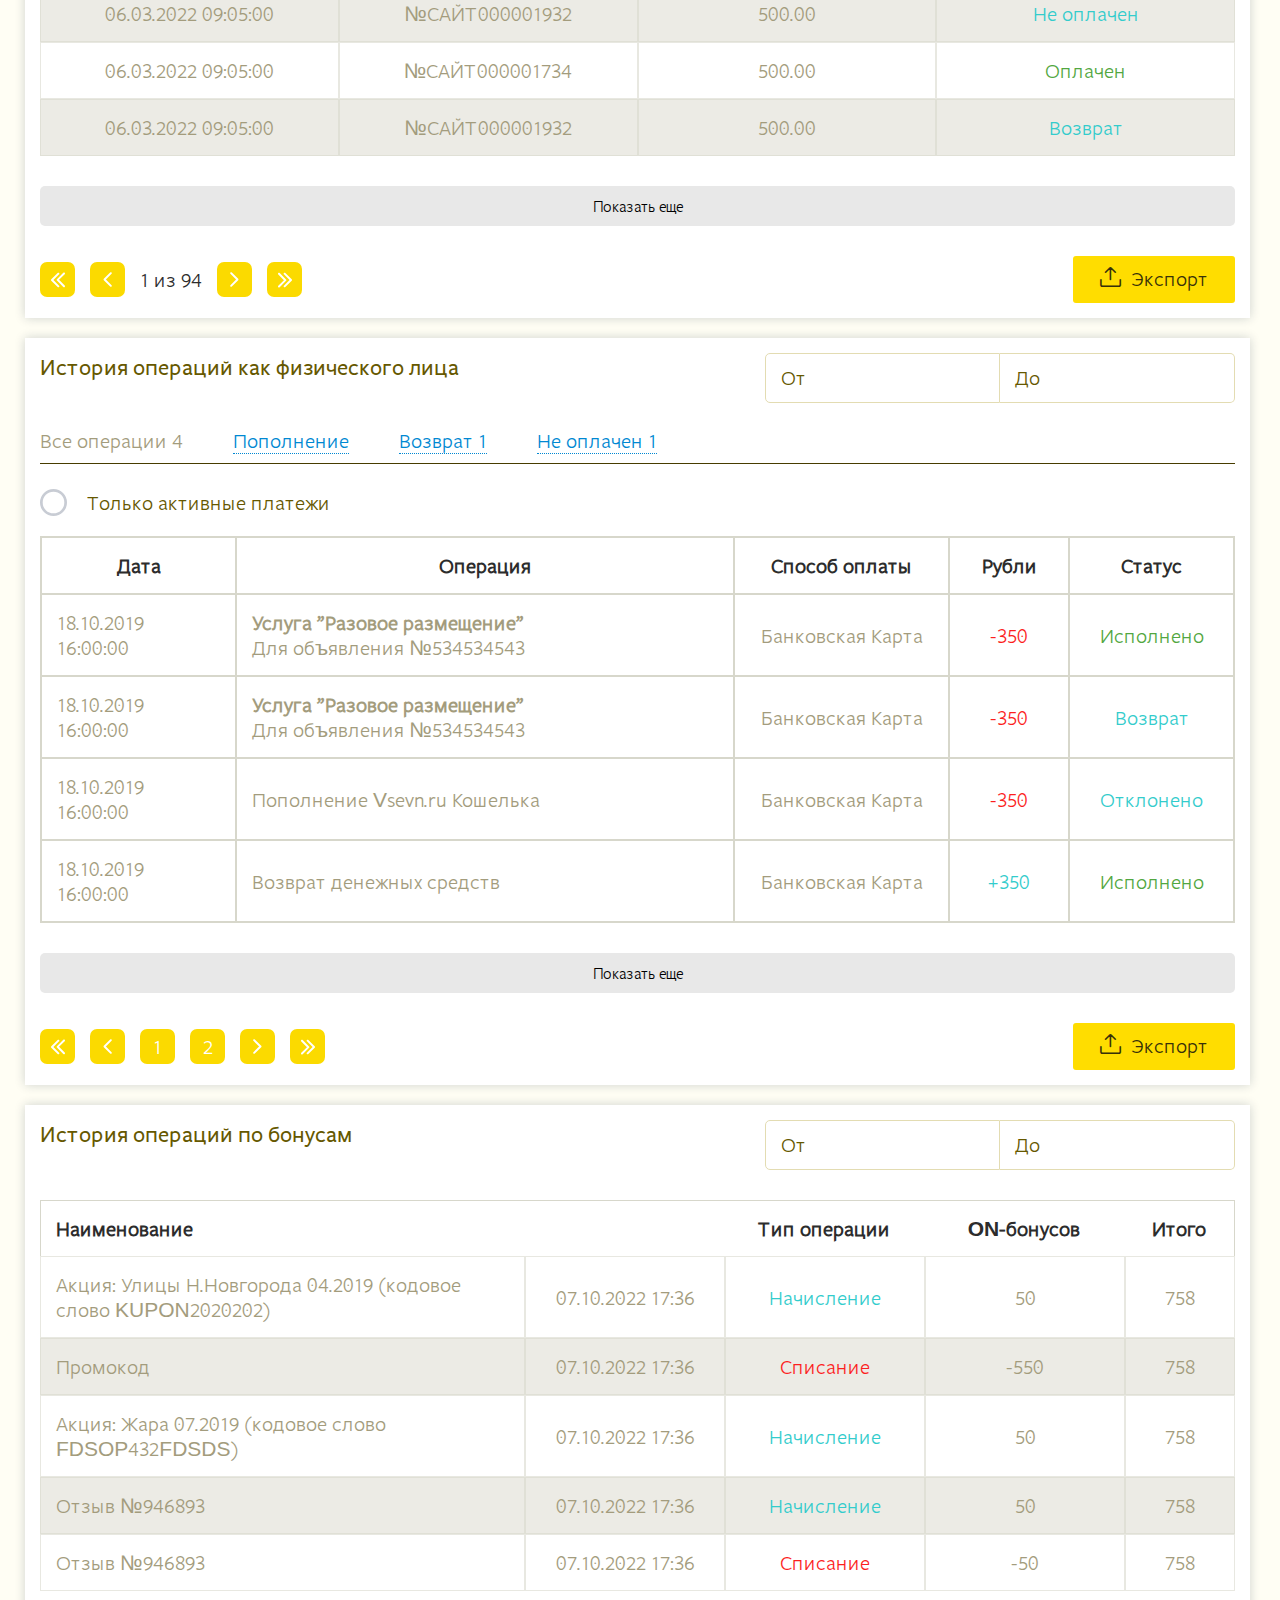
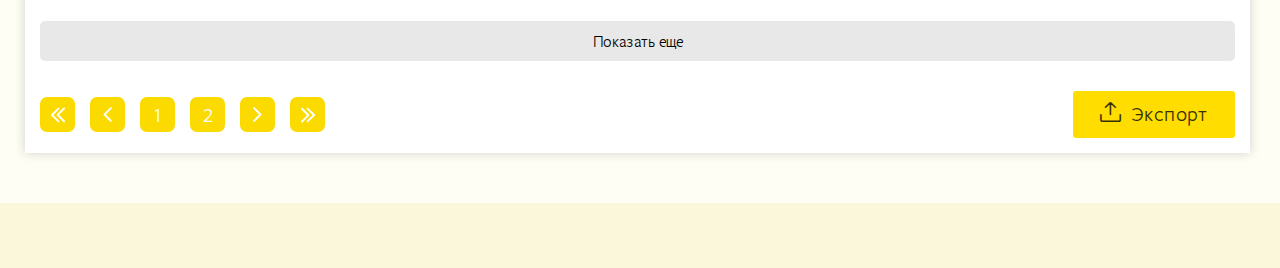
==== commit 0a97e2dc: "fix commit" ====
--- a/index.html
+++ b/index.html
@@ -322,21 +322,45 @@
           <div data-status="false" data-type="refund">Возврат</div>
         </div>
       </div>
-      <a href="#" class="page-next">Следующая страница
-        <svg xmlns="http://www.w3.org/2000/svg" width="15px" height="8px">
-          <path fill-rule="evenodd" fill="rgb(71, 61, 0)" d="M10.885,0.0 L10.217,0.649 L13.191,3.540 L0.0,3.540 L0.0,4.458 L13.191,4.458 L10.217,7.349 L10.885,7.999 L14.999,3.999 L10.885,0.0 Z"></path>
-        </svg>
-      </a>
+
+      <a class="button-more">Показать еще</a>
 
       <ul class="history-pagination">
         <li class="history-pagination__item">
-          <a href="#" class="history-pagination__link current">1</a>
-        </li>
-        <li class="history-pagination__item">
-          <a href="#" class="history-pagination__link">2</a>
-        </li>
-        <li class="history-pagination__item">
-          <a href="#" class="history-pagination__link">Последняя</a>
+          <a href="#" class="history-pagination__link">
+            <svg width="14" height="16" viewBox="0 0 14 16" fill="none" xmlns="http://www.w3.org/2000/svg">
+              <path d="M5.92893 7.15685C5.53841 7.54738 5.53841 8.18054 5.92893 8.57107L12.2929 14.9351C12.6834 15.3256 13.3166 15.3256 13.7071 14.9351C14.0976 14.5445 14.0976 13.9114 13.7071 13.5209L8.05025 7.86396L13.7071 2.20711C14.0976 1.81658 14.0976 1.18342 13.7071 0.792894C13.3166 0.402369 12.6834 0.402369 12.2929 0.792894L5.92893 7.15685ZM7.63604 6.86396L6.63604 6.86396L6.63604 8.86396L7.63604 8.86396L7.63604 6.86396Z" fill="#fff"/>
+              <g clip-path="url(#clip0_3_19)">
+                <path d="M0.292942 7.2929C-0.097578 7.68343 -0.0975779 8.31659 0.292942 8.70712L6.6569 15.0711C7.04743 15.4616 7.68059 15.4616 8.07112 15.0711C8.46165 14.6805 8.46165 14.0474 8.07112 13.6569L2.41426 8.00001L8.07112 2.34316C8.46165 1.95263 8.46165 1.31947 8.07112 0.928941C7.68059 0.538416 7.04743 0.538416 6.6569 0.928941L0.292942 7.2929ZM2.00005 7.00001L1.00005 7.00001L1.00005 9.00001L2.00005 9.00001L2.00005 7.00001Z" fill="#fff"/>
+              </g>
+            </svg>
+          </a>
+        </li>
+        <li class="history-pagination__item">
+          <a href="#" class="history-pagination__link">
+            <svg width="9" height="15" viewBox="0 0 9 15" fill="none" xmlns="http://www.w3.org/2000/svg">
+              <path d="M0.792893 6.79289C0.402369 7.18342 0.402369 7.81658 0.792893 8.20711L7.15685 14.5711C7.54738 14.9616 8.18054 14.9616 8.57107 14.5711C8.96159 14.1805 8.96159 13.5474 8.57107 13.1569L2.91421 7.5L8.57107 1.84315C8.96159 1.45262 8.96159 0.819456 8.57107 0.428932C8.18054 0.0384079 7.54738 0.0384079 7.15685 0.428932L0.792893 6.79289ZM2.5 6.5H1.5V8.5H2.5V6.5Z" fill="#fff"/>
+            </svg>
+          </a>
+        </li>
+        <li class="history-pagination__item">1 из 94</li>
+        <li class="history-pagination__item">
+          <a href="#" class="history-pagination__link">
+            <svg width="9" height="15" viewBox="0 0 9 15" fill="none" xmlns="http://www.w3.org/2000/svg">
+              <path d="M8.20711 8.20711C8.59763 7.81658 8.59763 7.18342 8.20711 6.79289L1.84315 0.428932C1.45262 0.0384079 0.819456 0.0384079 0.428932 0.428932C0.0384079 0.819456 0.0384079 1.45262 0.428932 1.84315L6.08579 7.5L0.428932 13.1569C0.0384079 13.5474 0.0384079 14.1805 0.428932 14.5711C0.819456 14.9616 1.45262 14.9616 1.84315 14.5711L8.20711 8.20711ZM6.5 8.5H7.5V6.5H6.5V8.5Z" fill="#fff"/>
+            </svg>
+          </a>
+        </li>
+        <li class="history-pagination__item">
+          <a href="#" class="history-pagination__link">
+            <svg width="14" height="16" viewBox="0 0 14 16" fill="none" xmlns="http://www.w3.org/2000/svg">
+              <path d="M8.07107 8.84315C8.46159 8.45262 8.46159 7.81946 8.07107 7.42893L1.70711 1.06494C1.31658 0.674439 0.683421 0.674439 0.292894 1.06494C-0.0976308 1.45554 -0.0976308 2.08864 0.292894 2.47914L5.94975 8.13604L0.292894 13.7929C-0.0976313 14.1834 -0.0976313 14.8166 0.292894 15.2071C0.683422 15.5976 1.31658 15.5976 1.70711 15.2071L8.07107 8.84315ZM6.36396 9.13604L7.36396 9.13604L7.36396 7.13604L6.36396 7.13604L6.36396 9.13604Z" fill="#fff"/>
+              <g clip-path="url(#clip0_0_1)">
+                <path d="M13.7071 8.7071C14.0976 8.31657 14.0976 7.68341 13.7071 7.29288L7.3431 0.928892C6.95257 0.538392 6.31941 0.538392 5.92888 0.928892C5.53836 1.31949 5.53836 1.95259 5.92888 2.34309L11.5857 7.99999L5.92888 13.6568C5.53836 14.0474 5.53836 14.6805 5.92888 15.0711C6.31941 15.4616 6.95257 15.4616 7.3431 15.0711L13.7071 8.7071ZM11.9999 8.99999L12.9999 8.99999L12.9999 6.99999L11.9999 6.99999L11.9999 8.99999Z" fill="#fff"/>
+              </g>
+            </svg>
+
+          </a>
         </li>
       </ul>
       <a href="#" class="link-export" download><span class="icon-export_upload_icon_176175"></span>Экспорт</a>
@@ -456,21 +480,50 @@
           <div data-status="true" data-type="add">Исполнено</div>
         </div>
       </div>
-      <a href="#" class="page-next">Следующая страница
-        <svg xmlns="http://www.w3.org/2000/svg" width="15px" height="8px">
-          <path fill-rule="evenodd" fill="rgb(71, 61, 0)" d="M10.885,0.0 L10.217,0.649 L13.191,3.540 L0.0,3.540 L0.0,4.458 L13.191,4.458 L10.217,7.349 L10.885,7.999 L14.999,3.999 L10.885,0.0 Z"></path>
-        </svg>
-      </a>
+
+      <a class="button-more">Показать еще</a>
 
       <ul class="history-pagination">
         <li class="history-pagination__item">
+          <a href="#" class="history-pagination__link">
+            <svg width="14" height="16" viewBox="0 0 14 16" fill="none" xmlns="http://www.w3.org/2000/svg">
+              <path d="M5.92893 7.15685C5.53841 7.54738 5.53841 8.18054 5.92893 8.57107L12.2929 14.9351C12.6834 15.3256 13.3166 15.3256 13.7071 14.9351C14.0976 14.5445 14.0976 13.9114 13.7071 13.5209L8.05025 7.86396L13.7071 2.20711C14.0976 1.81658 14.0976 1.18342 13.7071 0.792894C13.3166 0.402369 12.6834 0.402369 12.2929 0.792894L5.92893 7.15685ZM7.63604 6.86396L6.63604 6.86396L6.63604 8.86396L7.63604 8.86396L7.63604 6.86396Z" fill="#fff"/>
+              <g clip-path="url(#clip0_3_19)">
+                <path d="M0.292942 7.2929C-0.097578 7.68343 -0.0975779 8.31659 0.292942 8.70712L6.6569 15.0711C7.04743 15.4616 7.68059 15.4616 8.07112 15.0711C8.46165 14.6805 8.46165 14.0474 8.07112 13.6569L2.41426 8.00001L8.07112 2.34316C8.46165 1.95263 8.46165 1.31947 8.07112 0.928941C7.68059 0.538416 7.04743 0.538416 6.6569 0.928941L0.292942 7.2929ZM2.00005 7.00001L1.00005 7.00001L1.00005 9.00001L2.00005 9.00001L2.00005 7.00001Z" fill="#fff"/>
+              </g>
+            </svg>
+          </a>
+        </li>
+        <li class="history-pagination__item">
+          <a href="#" class="history-pagination__link">
+            <svg width="9" height="15" viewBox="0 0 9 15" fill="none" xmlns="http://www.w3.org/2000/svg">
+              <path d="M0.792893 6.79289C0.402369 7.18342 0.402369 7.81658 0.792893 8.20711L7.15685 14.5711C7.54738 14.9616 8.18054 14.9616 8.57107 14.5711C8.96159 14.1805 8.96159 13.5474 8.57107 13.1569L2.91421 7.5L8.57107 1.84315C8.96159 1.45262 8.96159 0.819456 8.57107 0.428932C8.18054 0.0384079 7.54738 0.0384079 7.15685 0.428932L0.792893 6.79289ZM2.5 6.5H1.5V8.5H2.5V6.5Z" fill="#fff"/>
+            </svg>
+          </a>
+        </li>
+        <li class="history-pagination__item">
           <a href="#" class="history-pagination__link current">1</a>
         </li>
         <li class="history-pagination__item">
           <a href="#" class="history-pagination__link">2</a>
         </li>
         <li class="history-pagination__item">
-          <a href="#" class="history-pagination__link">Последняя</a>
+          <a href="#" class="history-pagination__link">
+            <svg width="9" height="15" viewBox="0 0 9 15" fill="none" xmlns="http://www.w3.org/2000/svg">
+              <path d="M8.20711 8.20711C8.59763 7.81658 8.59763 7.18342 8.20711 6.79289L1.84315 0.428932C1.45262 0.0384079 0.819456 0.0384079 0.428932 0.428932C0.0384079 0.819456 0.0384079 1.45262 0.428932 1.84315L6.08579 7.5L0.428932 13.1569C0.0384079 13.5474 0.0384079 14.1805 0.428932 14.5711C0.819456 14.9616 1.45262 14.9616 1.84315 14.5711L8.20711 8.20711ZM6.5 8.5H7.5V6.5H6.5V8.5Z" fill="#fff"/>
+            </svg>
+          </a>
+        </li>
+        <li class="history-pagination__item">
+          <a href="#" class="history-pagination__link">
+            <svg width="14" height="16" viewBox="0 0 14 16" fill="none" xmlns="http://www.w3.org/2000/svg">
+              <path d="M8.07107 8.84315C8.46159 8.45262 8.46159 7.81946 8.07107 7.42893L1.70711 1.06494C1.31658 0.674439 0.683421 0.674439 0.292894 1.06494C-0.0976308 1.45554 -0.0976308 2.08864 0.292894 2.47914L5.94975 8.13604L0.292894 13.7929C-0.0976313 14.1834 -0.0976313 14.8166 0.292894 15.2071C0.683422 15.5976 1.31658 15.5976 1.70711 15.2071L8.07107 8.84315ZM6.36396 9.13604L7.36396 9.13604L7.36396 7.13604L6.36396 7.13604L6.36396 9.13604Z" fill="#fff"/>
+              <g clip-path="url(#clip0_0_1)">
+                <path d="M13.7071 8.7071C14.0976 8.31657 14.0976 7.68341 13.7071 7.29288L7.3431 0.928892C6.95257 0.538392 6.31941 0.538392 5.92888 0.928892C5.53836 1.31949 5.53836 1.95259 5.92888 2.34309L11.5857 7.99999L5.92888 13.6568C5.53836 14.0474 5.53836 14.6805 5.92888 15.0711C6.31941 15.4616 6.95257 15.4616 7.3431 15.0711L13.7071 8.7071ZM11.9999 8.99999L12.9999 8.99999L12.9999 6.99999L11.9999 6.99999L11.9999 8.99999Z" fill="#fff"/>
+              </g>
+            </svg>
+
+          </a>
         </li>
       </ul>
       <a href="#" class="link-export" download><span class="icon-export_upload_icon_176175"></span>Экспорт</a>
@@ -563,21 +616,49 @@
         </div>
       </div>
 
-      <a href="#" class="page-next">Следующая страница
-        <svg xmlns="http://www.w3.org/2000/svg" width="15px" height="8px">
-          <path fill-rule="evenodd" fill="rgb(71, 61, 0)" d="M10.885,0.0 L10.217,0.649 L13.191,3.540 L0.0,3.540 L0.0,4.458 L13.191,4.458 L10.217,7.349 L10.885,7.999 L14.999,3.999 L10.885,0.0 Z"></path>
-        </svg>
-      </a>
+      <a class="button-more">Показать еще</a>
 
       <ul class="history-pagination">
         <li class="history-pagination__item">
+          <a href="#" class="history-pagination__link">
+            <svg width="14" height="16" viewBox="0 0 14 16" fill="none" xmlns="http://www.w3.org/2000/svg">
+              <path d="M5.92893 7.15685C5.53841 7.54738 5.53841 8.18054 5.92893 8.57107L12.2929 14.9351C12.6834 15.3256 13.3166 15.3256 13.7071 14.9351C14.0976 14.5445 14.0976 13.9114 13.7071 13.5209L8.05025 7.86396L13.7071 2.20711C14.0976 1.81658 14.0976 1.18342 13.7071 0.792894C13.3166 0.402369 12.6834 0.402369 12.2929 0.792894L5.92893 7.15685ZM7.63604 6.86396L6.63604 6.86396L6.63604 8.86396L7.63604 8.86396L7.63604 6.86396Z" fill="#fff"/>
+              <g clip-path="url(#clip0_3_19)">
+                <path d="M0.292942 7.2929C-0.097578 7.68343 -0.0975779 8.31659 0.292942 8.70712L6.6569 15.0711C7.04743 15.4616 7.68059 15.4616 8.07112 15.0711C8.46165 14.6805 8.46165 14.0474 8.07112 13.6569L2.41426 8.00001L8.07112 2.34316C8.46165 1.95263 8.46165 1.31947 8.07112 0.928941C7.68059 0.538416 7.04743 0.538416 6.6569 0.928941L0.292942 7.2929ZM2.00005 7.00001L1.00005 7.00001L1.00005 9.00001L2.00005 9.00001L2.00005 7.00001Z" fill="#fff"/>
+              </g>
+            </svg>
+          </a>
+        </li>
+        <li class="history-pagination__item">
+          <a href="#" class="history-pagination__link">
+            <svg width="9" height="15" viewBox="0 0 9 15" fill="none" xmlns="http://www.w3.org/2000/svg">
+              <path d="M0.792893 6.79289C0.402369 7.18342 0.402369 7.81658 0.792893 8.20711L7.15685 14.5711C7.54738 14.9616 8.18054 14.9616 8.57107 14.5711C8.96159 14.1805 8.96159 13.5474 8.57107 13.1569L2.91421 7.5L8.57107 1.84315C8.96159 1.45262 8.96159 0.819456 8.57107 0.428932C8.18054 0.0384079 7.54738 0.0384079 7.15685 0.428932L0.792893 6.79289ZM2.5 6.5H1.5V8.5H2.5V6.5Z" fill="#fff"/>
+            </svg>
+          </a>
+        </li>
+        <li class="history-pagination__item">
           <a href="#" class="history-pagination__link current">1</a>
         </li>
         <li class="history-pagination__item">
           <a href="#" class="history-pagination__link">2</a>
         </li>
         <li class="history-pagination__item">
-          <a href="#" class="history-pagination__link">Последняя</a>
+          <a href="#" class="history-pagination__link">
+            <svg width="9" height="15" viewBox="0 0 9 15" fill="none" xmlns="http://www.w3.org/2000/svg">
+              <path d="M8.20711 8.20711C8.59763 7.81658 8.59763 7.18342 8.20711 6.79289L1.84315 0.428932C1.45262 0.0384079 0.819456 0.0384079 0.428932 0.428932C0.0384079 0.819456 0.0384079 1.45262 0.428932 1.84315L6.08579 7.5L0.428932 13.1569C0.0384079 13.5474 0.0384079 14.1805 0.428932 14.5711C0.819456 14.9616 1.45262 14.9616 1.84315 14.5711L8.20711 8.20711ZM6.5 8.5H7.5V6.5H6.5V8.5Z" fill="#fff"/>
+            </svg>
+          </a>
+        </li>
+        <li class="history-pagination__item">
+          <a href="#" class="history-pagination__link">
+            <svg width="14" height="16" viewBox="0 0 14 16" fill="none" xmlns="http://www.w3.org/2000/svg">
+              <path d="M8.07107 8.84315C8.46159 8.45262 8.46159 7.81946 8.07107 7.42893L1.70711 1.06494C1.31658 0.674439 0.683421 0.674439 0.292894 1.06494C-0.0976308 1.45554 -0.0976308 2.08864 0.292894 2.47914L5.94975 8.13604L0.292894 13.7929C-0.0976313 14.1834 -0.0976313 14.8166 0.292894 15.2071C0.683422 15.5976 1.31658 15.5976 1.70711 15.2071L8.07107 8.84315ZM6.36396 9.13604L7.36396 9.13604L7.36396 7.13604L6.36396 7.13604L6.36396 9.13604Z" fill="#fff"/>
+              <g clip-path="url(#clip0_0_1)">
+                <path d="M13.7071 8.7071C14.0976 8.31657 14.0976 7.68341 13.7071 7.29288L7.3431 0.928892C6.95257 0.538392 6.31941 0.538392 5.92888 0.928892C5.53836 1.31949 5.53836 1.95259 5.92888 2.34309L11.5857 7.99999L5.92888 13.6568C5.53836 14.0474 5.53836 14.6805 5.92888 15.0711C6.31941 15.4616 6.95257 15.4616 7.3431 15.0711L13.7071 8.7071ZM11.9999 8.99999L12.9999 8.99999L12.9999 6.99999L11.9999 6.99999L11.9999 8.99999Z" fill="#fff"/>
+              </g>
+            </svg>
+
+          </a>
         </li>
       </ul>
       <a href="#" class="link-export" download title=""><span class="icon-export_upload_icon_176175"></span>Экспорт</a>
--- a/css/style.css
+++ b/css/style.css
@@ -964,32 +964,36 @@
     color: #fff;
 }
 
-.page-next {
-    font-size: 23px;
-    color: #534a10;
-    margin: 25px 0;
-    display: flex;
-    justify-content: flex-start;
-    align-items: center;
-}
-
-.page-next svg {
-    margin-left: 10px;
-    position: relative;
-    transform: translateY(35%);
-}
-
 .history-pagination__item {
-    margin-right: 30px;
+    margin-right: 15px;
 }
 
 .history-pagination__item:last-child {
     margin: 0;
 }
 
+.button-more {
+    width: 100%;
+    height: 40px;
+    background-color: #e8e8e8;
+    border-radius: 5px;
+    display: flex;
+    justify-content: center;
+    align-items: center;
+    grid-column: 1/3;
+    margin: 30px 0;
+    font-size: 16px;
+    color: #000;
+    cursor: pointer;
+    transition: .4s ease;
+}
+
+.button-more:hover {
+    background-color: #dedede;
+}
+
 .history-pagination__link {
     font-size: 21px;
-    color: #665800;
     transition: .5s;
     width: 35px;
     height: 35px;
@@ -997,25 +1001,13 @@
     justify-content: center;
     align-items: center;
     border: 1px solid transparent;
-    border-radius: 50%;
-}
-
-.history-pagination__link:hover, .history-pagination__link.current {
-    border-color: #665800;
-}
-
-.history-pagination__item:last-child .history-pagination__link {
-    width: auto;
-    height: 35px;
-    padding: 0 10px;
-    background-color: transparent;
     border-radius: 7px;
-}
-
-.history-pagination__item:last-child:hover .history-pagination__link {
-    border-color: transparent;
-    background-color: #665800;
+    background-color: #fbda00;
     color: #fff;
+}
+
+.history-pagination__link:hover {
+    background-color: #bca200;
 }
 
 .history-bonus-wrap {
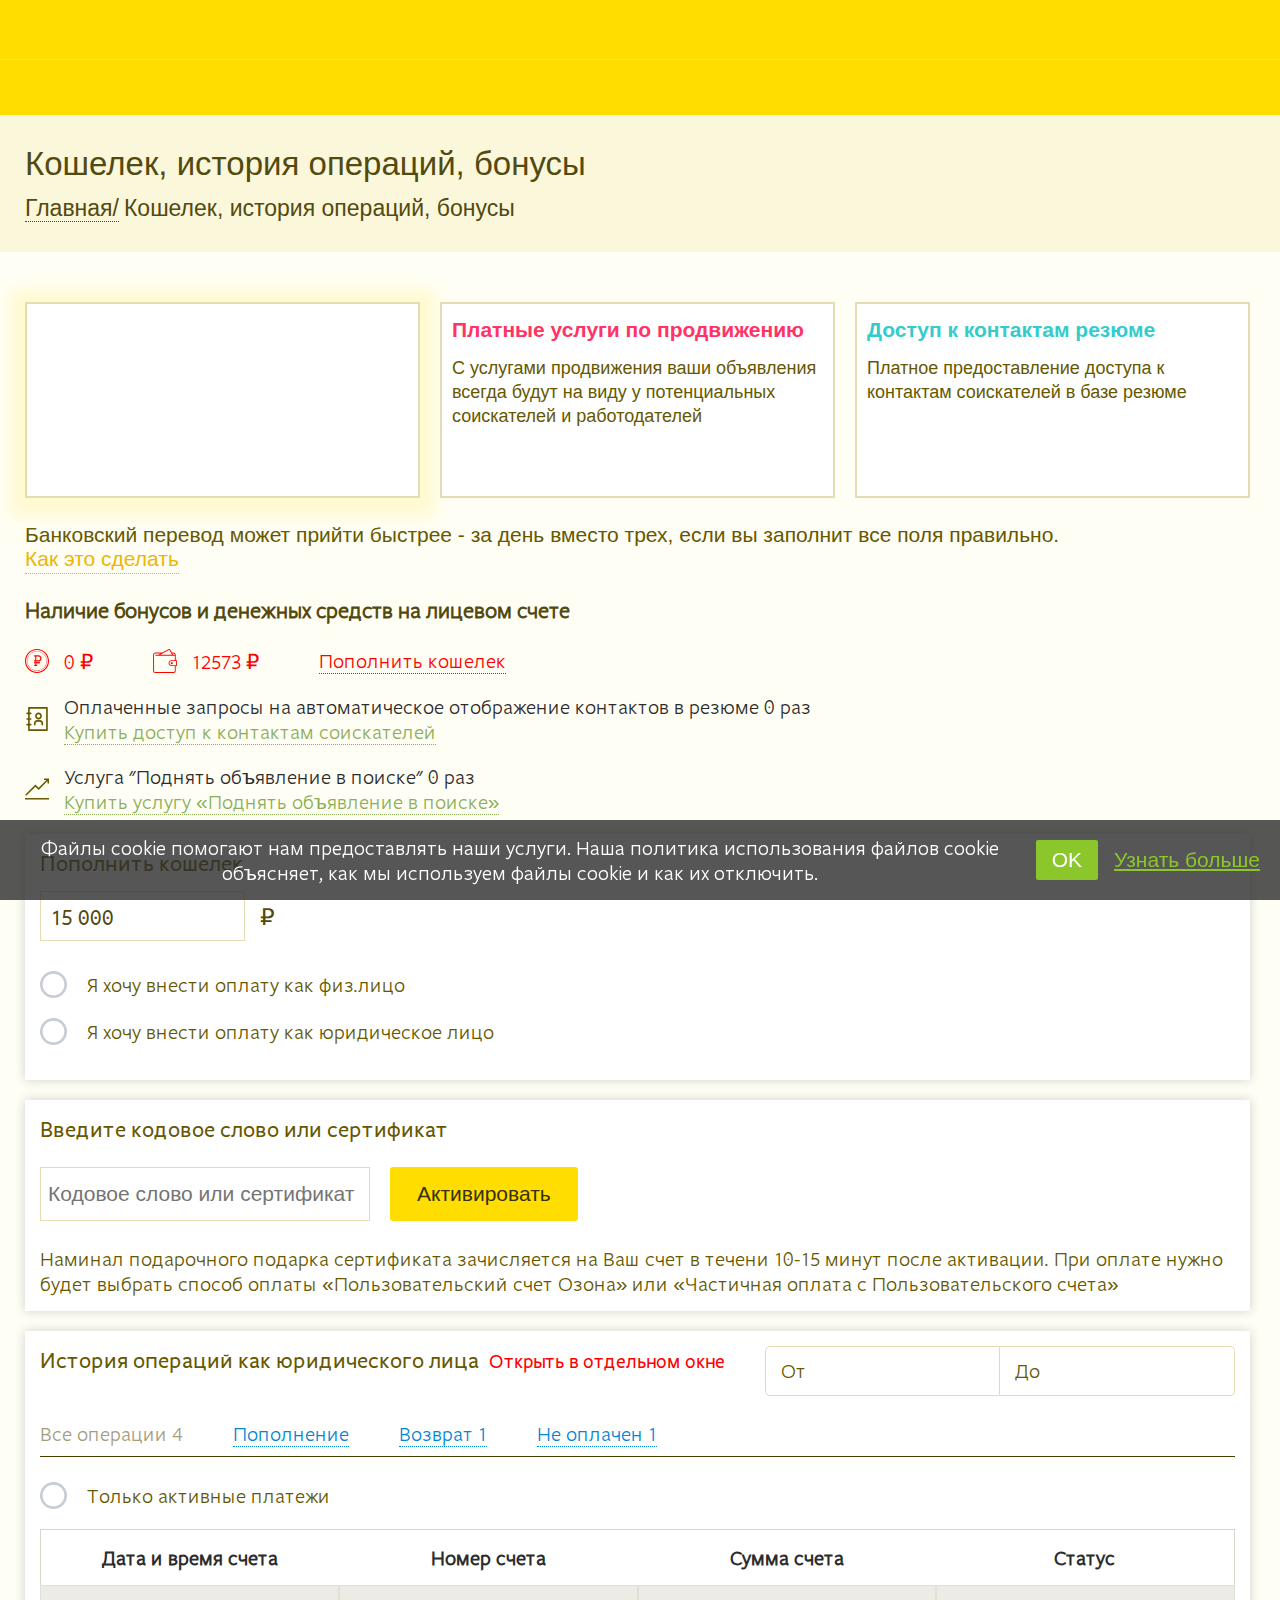
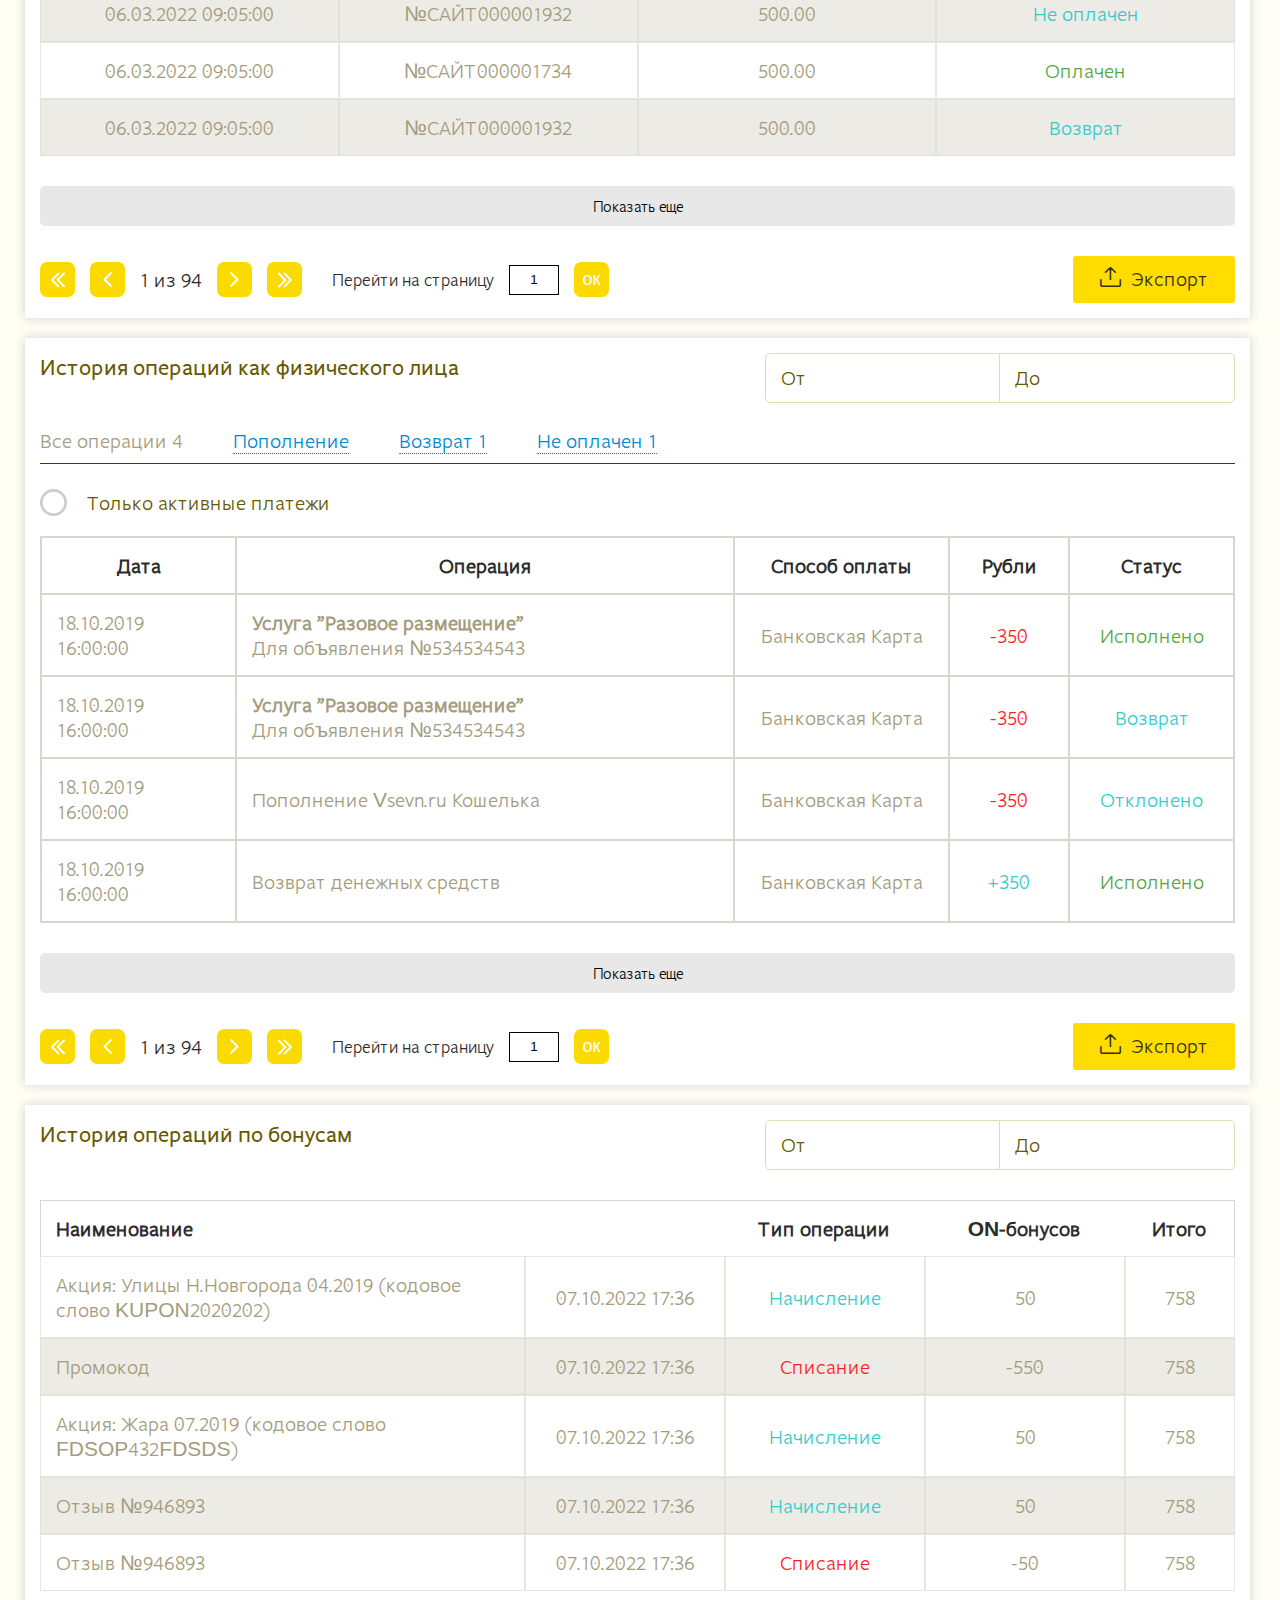
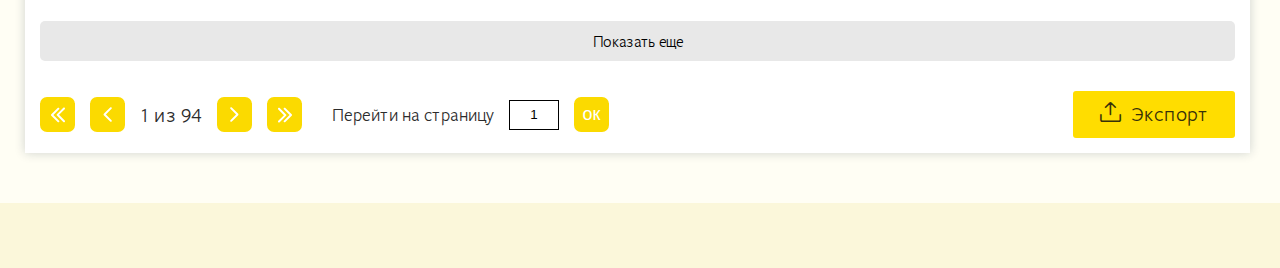
==== commit 164027b5: "fix commit" ====
--- a/index.html
+++ b/index.html
@@ -325,44 +325,50 @@
 
       <a class="button-more">Показать еще</a>
 
-      <ul class="history-pagination">
-        <li class="history-pagination__item">
-          <a href="#" class="history-pagination__link">
-            <svg width="14" height="16" viewBox="0 0 14 16" fill="none" xmlns="http://www.w3.org/2000/svg">
-              <path d="M5.92893 7.15685C5.53841 7.54738 5.53841 8.18054 5.92893 8.57107L12.2929 14.9351C12.6834 15.3256 13.3166 15.3256 13.7071 14.9351C14.0976 14.5445 14.0976 13.9114 13.7071 13.5209L8.05025 7.86396L13.7071 2.20711C14.0976 1.81658 14.0976 1.18342 13.7071 0.792894C13.3166 0.402369 12.6834 0.402369 12.2929 0.792894L5.92893 7.15685ZM7.63604 6.86396L6.63604 6.86396L6.63604 8.86396L7.63604 8.86396L7.63604 6.86396Z" fill="#fff"/>
-              <g clip-path="url(#clip0_3_19)">
-                <path d="M0.292942 7.2929C-0.097578 7.68343 -0.0975779 8.31659 0.292942 8.70712L6.6569 15.0711C7.04743 15.4616 7.68059 15.4616 8.07112 15.0711C8.46165 14.6805 8.46165 14.0474 8.07112 13.6569L2.41426 8.00001L8.07112 2.34316C8.46165 1.95263 8.46165 1.31947 8.07112 0.928941C7.68059 0.538416 7.04743 0.538416 6.6569 0.928941L0.292942 7.2929ZM2.00005 7.00001L1.00005 7.00001L1.00005 9.00001L2.00005 9.00001L2.00005 7.00001Z" fill="#fff"/>
-              </g>
-            </svg>
-          </a>
-        </li>
-        <li class="history-pagination__item">
-          <a href="#" class="history-pagination__link">
-            <svg width="9" height="15" viewBox="0 0 9 15" fill="none" xmlns="http://www.w3.org/2000/svg">
-              <path d="M0.792893 6.79289C0.402369 7.18342 0.402369 7.81658 0.792893 8.20711L7.15685 14.5711C7.54738 14.9616 8.18054 14.9616 8.57107 14.5711C8.96159 14.1805 8.96159 13.5474 8.57107 13.1569L2.91421 7.5L8.57107 1.84315C8.96159 1.45262 8.96159 0.819456 8.57107 0.428932C8.18054 0.0384079 7.54738 0.0384079 7.15685 0.428932L0.792893 6.79289ZM2.5 6.5H1.5V8.5H2.5V6.5Z" fill="#fff"/>
-            </svg>
-          </a>
-        </li>
-        <li class="history-pagination__item">1 из 94</li>
-        <li class="history-pagination__item">
-          <a href="#" class="history-pagination__link">
-            <svg width="9" height="15" viewBox="0 0 9 15" fill="none" xmlns="http://www.w3.org/2000/svg">
-              <path d="M8.20711 8.20711C8.59763 7.81658 8.59763 7.18342 8.20711 6.79289L1.84315 0.428932C1.45262 0.0384079 0.819456 0.0384079 0.428932 0.428932C0.0384079 0.819456 0.0384079 1.45262 0.428932 1.84315L6.08579 7.5L0.428932 13.1569C0.0384079 13.5474 0.0384079 14.1805 0.428932 14.5711C0.819456 14.9616 1.45262 14.9616 1.84315 14.5711L8.20711 8.20711ZM6.5 8.5H7.5V6.5H6.5V8.5Z" fill="#fff"/>
-            </svg>
-          </a>
-        </li>
-        <li class="history-pagination__item">
-          <a href="#" class="history-pagination__link">
-            <svg width="14" height="16" viewBox="0 0 14 16" fill="none" xmlns="http://www.w3.org/2000/svg">
-              <path d="M8.07107 8.84315C8.46159 8.45262 8.46159 7.81946 8.07107 7.42893L1.70711 1.06494C1.31658 0.674439 0.683421 0.674439 0.292894 1.06494C-0.0976308 1.45554 -0.0976308 2.08864 0.292894 2.47914L5.94975 8.13604L0.292894 13.7929C-0.0976313 14.1834 -0.0976313 14.8166 0.292894 15.2071C0.683422 15.5976 1.31658 15.5976 1.70711 15.2071L8.07107 8.84315ZM6.36396 9.13604L7.36396 9.13604L7.36396 7.13604L6.36396 7.13604L6.36396 9.13604Z" fill="#fff"/>
-              <g clip-path="url(#clip0_0_1)">
-                <path d="M13.7071 8.7071C14.0976 8.31657 14.0976 7.68341 13.7071 7.29288L7.3431 0.928892C6.95257 0.538392 6.31941 0.538392 5.92888 0.928892C5.53836 1.31949 5.53836 1.95259 5.92888 2.34309L11.5857 7.99999L5.92888 13.6568C5.53836 14.0474 5.53836 14.6805 5.92888 15.0711C6.31941 15.4616 6.95257 15.4616 7.3431 15.0711L13.7071 8.7071ZM11.9999 8.99999L12.9999 8.99999L12.9999 6.99999L11.9999 6.99999L11.9999 8.99999Z" fill="#fff"/>
-              </g>
-            </svg>
-
-          </a>
-        </li>
-      </ul>
+      <div class="pagination-wrap">
+        <ul class="history-pagination">
+          <li class="history-pagination__item">
+            <a href="#" class="history-pagination__link">
+              <svg width="14" height="16" viewBox="0 0 14 16" fill="none" xmlns="http://www.w3.org/2000/svg">
+                <path d="M5.92893 7.15685C5.53841 7.54738 5.53841 8.18054 5.92893 8.57107L12.2929 14.9351C12.6834 15.3256 13.3166 15.3256 13.7071 14.9351C14.0976 14.5445 14.0976 13.9114 13.7071 13.5209L8.05025 7.86396L13.7071 2.20711C14.0976 1.81658 14.0976 1.18342 13.7071 0.792894C13.3166 0.402369 12.6834 0.402369 12.2929 0.792894L5.92893 7.15685ZM7.63604 6.86396L6.63604 6.86396L6.63604 8.86396L7.63604 8.86396L7.63604 6.86396Z" fill="#fff"/>
+                <g clip-path="url(#clip0_3_19)">
+                  <path d="M0.292942 7.2929C-0.097578 7.68343 -0.0975779 8.31659 0.292942 8.70712L6.6569 15.0711C7.04743 15.4616 7.68059 15.4616 8.07112 15.0711C8.46165 14.6805 8.46165 14.0474 8.07112 13.6569L2.41426 8.00001L8.07112 2.34316C8.46165 1.95263 8.46165 1.31947 8.07112 0.928941C7.68059 0.538416 7.04743 0.538416 6.6569 0.928941L0.292942 7.2929ZM2.00005 7.00001L1.00005 7.00001L1.00005 9.00001L2.00005 9.00001L2.00005 7.00001Z" fill="#fff"/>
+                </g>
+              </svg>
+            </a>
+          </li>
+          <li class="history-pagination__item">
+            <a href="#" class="history-pagination__link">
+              <svg width="9" height="15" viewBox="0 0 9 15" fill="none" xmlns="http://www.w3.org/2000/svg">
+                <path d="M0.792893 6.79289C0.402369 7.18342 0.402369 7.81658 0.792893 8.20711L7.15685 14.5711C7.54738 14.9616 8.18054 14.9616 8.57107 14.5711C8.96159 14.1805 8.96159 13.5474 8.57107 13.1569L2.91421 7.5L8.57107 1.84315C8.96159 1.45262 8.96159 0.819456 8.57107 0.428932C8.18054 0.0384079 7.54738 0.0384079 7.15685 0.428932L0.792893 6.79289ZM2.5 6.5H1.5V8.5H2.5V6.5Z" fill="#fff"/>
+              </svg>
+            </a>
+          </li>
+          <li class="history-pagination__item">1 из 94</li>
+          <li class="history-pagination__item">
+            <a href="#" class="history-pagination__link">
+              <svg width="9" height="15" viewBox="0 0 9 15" fill="none" xmlns="http://www.w3.org/2000/svg">
+                <path d="M8.20711 8.20711C8.59763 7.81658 8.59763 7.18342 8.20711 6.79289L1.84315 0.428932C1.45262 0.0384079 0.819456 0.0384079 0.428932 0.428932C0.0384079 0.819456 0.0384079 1.45262 0.428932 1.84315L6.08579 7.5L0.428932 13.1569C0.0384079 13.5474 0.0384079 14.1805 0.428932 14.5711C0.819456 14.9616 1.45262 14.9616 1.84315 14.5711L8.20711 8.20711ZM6.5 8.5H7.5V6.5H6.5V8.5Z" fill="#fff"/>
+              </svg>
+            </a>
+          </li>
+          <li class="history-pagination__item">
+            <a href="#" class="history-pagination__link">
+              <svg width="14" height="16" viewBox="0 0 14 16" fill="none" xmlns="http://www.w3.org/2000/svg">
+                <path d="M8.07107 8.84315C8.46159 8.45262 8.46159 7.81946 8.07107 7.42893L1.70711 1.06494C1.31658 0.674439 0.683421 0.674439 0.292894 1.06494C-0.0976308 1.45554 -0.0976308 2.08864 0.292894 2.47914L5.94975 8.13604L0.292894 13.7929C-0.0976313 14.1834 -0.0976313 14.8166 0.292894 15.2071C0.683422 15.5976 1.31658 15.5976 1.70711 15.2071L8.07107 8.84315ZM6.36396 9.13604L7.36396 9.13604L7.36396 7.13604L6.36396 7.13604L6.36396 9.13604Z" fill="#fff"/>
+                <g clip-path="url(#clip0_0_1)">
+                  <path d="M13.7071 8.7071C14.0976 8.31657 14.0976 7.68341 13.7071 7.29288L7.3431 0.928892C6.95257 0.538392 6.31941 0.538392 5.92888 0.928892C5.53836 1.31949 5.53836 1.95259 5.92888 2.34309L11.5857 7.99999L5.92888 13.6568C5.53836 14.0474 5.53836 14.6805 5.92888 15.0711C6.31941 15.4616 6.95257 15.4616 7.3431 15.0711L13.7071 8.7071ZM11.9999 8.99999L12.9999 8.99999L12.9999 6.99999L11.9999 6.99999L11.9999 8.99999Z" fill="#fff"/>
+                </g>
+              </svg>
+            </a>
+          </li>
+        </ul>
+        <div class="pagination-page-value">
+          <span>Перейти на страницу</span>
+          <input type="text" value="1"/>
+          <button type="button">ок</button>
+        </div>
+      </div>
       <a href="#" class="link-export" download><span class="icon-export_upload_icon_176175"></span>Экспорт</a>
     </div>
 
@@ -483,49 +489,50 @@
 
       <a class="button-more">Показать еще</a>
 
-      <ul class="history-pagination">
-        <li class="history-pagination__item">
-          <a href="#" class="history-pagination__link">
-            <svg width="14" height="16" viewBox="0 0 14 16" fill="none" xmlns="http://www.w3.org/2000/svg">
-              <path d="M5.92893 7.15685C5.53841 7.54738 5.53841 8.18054 5.92893 8.57107L12.2929 14.9351C12.6834 15.3256 13.3166 15.3256 13.7071 14.9351C14.0976 14.5445 14.0976 13.9114 13.7071 13.5209L8.05025 7.86396L13.7071 2.20711C14.0976 1.81658 14.0976 1.18342 13.7071 0.792894C13.3166 0.402369 12.6834 0.402369 12.2929 0.792894L5.92893 7.15685ZM7.63604 6.86396L6.63604 6.86396L6.63604 8.86396L7.63604 8.86396L7.63604 6.86396Z" fill="#fff"/>
-              <g clip-path="url(#clip0_3_19)">
-                <path d="M0.292942 7.2929C-0.097578 7.68343 -0.0975779 8.31659 0.292942 8.70712L6.6569 15.0711C7.04743 15.4616 7.68059 15.4616 8.07112 15.0711C8.46165 14.6805 8.46165 14.0474 8.07112 13.6569L2.41426 8.00001L8.07112 2.34316C8.46165 1.95263 8.46165 1.31947 8.07112 0.928941C7.68059 0.538416 7.04743 0.538416 6.6569 0.928941L0.292942 7.2929ZM2.00005 7.00001L1.00005 7.00001L1.00005 9.00001L2.00005 9.00001L2.00005 7.00001Z" fill="#fff"/>
-              </g>
-            </svg>
-          </a>
-        </li>
-        <li class="history-pagination__item">
-          <a href="#" class="history-pagination__link">
-            <svg width="9" height="15" viewBox="0 0 9 15" fill="none" xmlns="http://www.w3.org/2000/svg">
-              <path d="M0.792893 6.79289C0.402369 7.18342 0.402369 7.81658 0.792893 8.20711L7.15685 14.5711C7.54738 14.9616 8.18054 14.9616 8.57107 14.5711C8.96159 14.1805 8.96159 13.5474 8.57107 13.1569L2.91421 7.5L8.57107 1.84315C8.96159 1.45262 8.96159 0.819456 8.57107 0.428932C8.18054 0.0384079 7.54738 0.0384079 7.15685 0.428932L0.792893 6.79289ZM2.5 6.5H1.5V8.5H2.5V6.5Z" fill="#fff"/>
-            </svg>
-          </a>
-        </li>
-        <li class="history-pagination__item">
-          <a href="#" class="history-pagination__link current">1</a>
-        </li>
-        <li class="history-pagination__item">
-          <a href="#" class="history-pagination__link">2</a>
-        </li>
-        <li class="history-pagination__item">
-          <a href="#" class="history-pagination__link">
-            <svg width="9" height="15" viewBox="0 0 9 15" fill="none" xmlns="http://www.w3.org/2000/svg">
-              <path d="M8.20711 8.20711C8.59763 7.81658 8.59763 7.18342 8.20711 6.79289L1.84315 0.428932C1.45262 0.0384079 0.819456 0.0384079 0.428932 0.428932C0.0384079 0.819456 0.0384079 1.45262 0.428932 1.84315L6.08579 7.5L0.428932 13.1569C0.0384079 13.5474 0.0384079 14.1805 0.428932 14.5711C0.819456 14.9616 1.45262 14.9616 1.84315 14.5711L8.20711 8.20711ZM6.5 8.5H7.5V6.5H6.5V8.5Z" fill="#fff"/>
-            </svg>
-          </a>
-        </li>
-        <li class="history-pagination__item">
-          <a href="#" class="history-pagination__link">
-            <svg width="14" height="16" viewBox="0 0 14 16" fill="none" xmlns="http://www.w3.org/2000/svg">
-              <path d="M8.07107 8.84315C8.46159 8.45262 8.46159 7.81946 8.07107 7.42893L1.70711 1.06494C1.31658 0.674439 0.683421 0.674439 0.292894 1.06494C-0.0976308 1.45554 -0.0976308 2.08864 0.292894 2.47914L5.94975 8.13604L0.292894 13.7929C-0.0976313 14.1834 -0.0976313 14.8166 0.292894 15.2071C0.683422 15.5976 1.31658 15.5976 1.70711 15.2071L8.07107 8.84315ZM6.36396 9.13604L7.36396 9.13604L7.36396 7.13604L6.36396 7.13604L6.36396 9.13604Z" fill="#fff"/>
-              <g clip-path="url(#clip0_0_1)">
-                <path d="M13.7071 8.7071C14.0976 8.31657 14.0976 7.68341 13.7071 7.29288L7.3431 0.928892C6.95257 0.538392 6.31941 0.538392 5.92888 0.928892C5.53836 1.31949 5.53836 1.95259 5.92888 2.34309L11.5857 7.99999L5.92888 13.6568C5.53836 14.0474 5.53836 14.6805 5.92888 15.0711C6.31941 15.4616 6.95257 15.4616 7.3431 15.0711L13.7071 8.7071ZM11.9999 8.99999L12.9999 8.99999L12.9999 6.99999L11.9999 6.99999L11.9999 8.99999Z" fill="#fff"/>
-              </g>
-            </svg>
-
-          </a>
-        </li>
-      </ul>
+      <div class="pagination-wrap">
+        <ul class="history-pagination">
+          <li class="history-pagination__item">
+            <a href="#" class="history-pagination__link">
+              <svg width="14" height="16" viewBox="0 0 14 16" fill="none" xmlns="http://www.w3.org/2000/svg">
+                <path d="M5.92893 7.15685C5.53841 7.54738 5.53841 8.18054 5.92893 8.57107L12.2929 14.9351C12.6834 15.3256 13.3166 15.3256 13.7071 14.9351C14.0976 14.5445 14.0976 13.9114 13.7071 13.5209L8.05025 7.86396L13.7071 2.20711C14.0976 1.81658 14.0976 1.18342 13.7071 0.792894C13.3166 0.402369 12.6834 0.402369 12.2929 0.792894L5.92893 7.15685ZM7.63604 6.86396L6.63604 6.86396L6.63604 8.86396L7.63604 8.86396L7.63604 6.86396Z" fill="#fff"/>
+                <g clip-path="url(#clip0_3_19)">
+                  <path d="M0.292942 7.2929C-0.097578 7.68343 -0.0975779 8.31659 0.292942 8.70712L6.6569 15.0711C7.04743 15.4616 7.68059 15.4616 8.07112 15.0711C8.46165 14.6805 8.46165 14.0474 8.07112 13.6569L2.41426 8.00001L8.07112 2.34316C8.46165 1.95263 8.46165 1.31947 8.07112 0.928941C7.68059 0.538416 7.04743 0.538416 6.6569 0.928941L0.292942 7.2929ZM2.00005 7.00001L1.00005 7.00001L1.00005 9.00001L2.00005 9.00001L2.00005 7.00001Z" fill="#fff"/>
+                </g>
+              </svg>
+            </a>
+          </li>
+          <li class="history-pagination__item">
+            <a href="#" class="history-pagination__link">
+              <svg width="9" height="15" viewBox="0 0 9 15" fill="none" xmlns="http://www.w3.org/2000/svg">
+                <path d="M0.792893 6.79289C0.402369 7.18342 0.402369 7.81658 0.792893 8.20711L7.15685 14.5711C7.54738 14.9616 8.18054 14.9616 8.57107 14.5711C8.96159 14.1805 8.96159 13.5474 8.57107 13.1569L2.91421 7.5L8.57107 1.84315C8.96159 1.45262 8.96159 0.819456 8.57107 0.428932C8.18054 0.0384079 7.54738 0.0384079 7.15685 0.428932L0.792893 6.79289ZM2.5 6.5H1.5V8.5H2.5V6.5Z" fill="#fff"/>
+              </svg>
+            </a>
+          </li>
+          <li class="history-pagination__item">1 из 94</li>
+          <li class="history-pagination__item">
+            <a href="#" class="history-pagination__link">
+              <svg width="9" height="15" viewBox="0 0 9 15" fill="none" xmlns="http://www.w3.org/2000/svg">
+                <path d="M8.20711 8.20711C8.59763 7.81658 8.59763 7.18342 8.20711 6.79289L1.84315 0.428932C1.45262 0.0384079 0.819456 0.0384079 0.428932 0.428932C0.0384079 0.819456 0.0384079 1.45262 0.428932 1.84315L6.08579 7.5L0.428932 13.1569C0.0384079 13.5474 0.0384079 14.1805 0.428932 14.5711C0.819456 14.9616 1.45262 14.9616 1.84315 14.5711L8.20711 8.20711ZM6.5 8.5H7.5V6.5H6.5V8.5Z" fill="#fff"/>
+              </svg>
+            </a>
+          </li>
+          <li class="history-pagination__item">
+            <a href="#" class="history-pagination__link">
+              <svg width="14" height="16" viewBox="0 0 14 16" fill="none" xmlns="http://www.w3.org/2000/svg">
+                <path d="M8.07107 8.84315C8.46159 8.45262 8.46159 7.81946 8.07107 7.42893L1.70711 1.06494C1.31658 0.674439 0.683421 0.674439 0.292894 1.06494C-0.0976308 1.45554 -0.0976308 2.08864 0.292894 2.47914L5.94975 8.13604L0.292894 13.7929C-0.0976313 14.1834 -0.0976313 14.8166 0.292894 15.2071C0.683422 15.5976 1.31658 15.5976 1.70711 15.2071L8.07107 8.84315ZM6.36396 9.13604L7.36396 9.13604L7.36396 7.13604L6.36396 7.13604L6.36396 9.13604Z" fill="#fff"/>
+                <g clip-path="url(#clip0_0_1)">
+                  <path d="M13.7071 8.7071C14.0976 8.31657 14.0976 7.68341 13.7071 7.29288L7.3431 0.928892C6.95257 0.538392 6.31941 0.538392 5.92888 0.928892C5.53836 1.31949 5.53836 1.95259 5.92888 2.34309L11.5857 7.99999L5.92888 13.6568C5.53836 14.0474 5.53836 14.6805 5.92888 15.0711C6.31941 15.4616 6.95257 15.4616 7.3431 15.0711L13.7071 8.7071ZM11.9999 8.99999L12.9999 8.99999L12.9999 6.99999L11.9999 6.99999L11.9999 8.99999Z" fill="#fff"/>
+                </g>
+              </svg>
+            </a>
+          </li>
+        </ul>
+        <div class="pagination-page-value">
+          <span>Перейти на страницу</span>
+          <input type="text" value="1"/>
+          <button type="button">ок</button>
+        </div>
+      </div>
       <a href="#" class="link-export" download><span class="icon-export_upload_icon_176175"></span>Экспорт</a>
 
     </div>
@@ -618,49 +625,50 @@
 
       <a class="button-more">Показать еще</a>
 
-      <ul class="history-pagination">
-        <li class="history-pagination__item">
-          <a href="#" class="history-pagination__link">
-            <svg width="14" height="16" viewBox="0 0 14 16" fill="none" xmlns="http://www.w3.org/2000/svg">
-              <path d="M5.92893 7.15685C5.53841 7.54738 5.53841 8.18054 5.92893 8.57107L12.2929 14.9351C12.6834 15.3256 13.3166 15.3256 13.7071 14.9351C14.0976 14.5445 14.0976 13.9114 13.7071 13.5209L8.05025 7.86396L13.7071 2.20711C14.0976 1.81658 14.0976 1.18342 13.7071 0.792894C13.3166 0.402369 12.6834 0.402369 12.2929 0.792894L5.92893 7.15685ZM7.63604 6.86396L6.63604 6.86396L6.63604 8.86396L7.63604 8.86396L7.63604 6.86396Z" fill="#fff"/>
-              <g clip-path="url(#clip0_3_19)">
-                <path d="M0.292942 7.2929C-0.097578 7.68343 -0.0975779 8.31659 0.292942 8.70712L6.6569 15.0711C7.04743 15.4616 7.68059 15.4616 8.07112 15.0711C8.46165 14.6805 8.46165 14.0474 8.07112 13.6569L2.41426 8.00001L8.07112 2.34316C8.46165 1.95263 8.46165 1.31947 8.07112 0.928941C7.68059 0.538416 7.04743 0.538416 6.6569 0.928941L0.292942 7.2929ZM2.00005 7.00001L1.00005 7.00001L1.00005 9.00001L2.00005 9.00001L2.00005 7.00001Z" fill="#fff"/>
-              </g>
-            </svg>
-          </a>
-        </li>
-        <li class="history-pagination__item">
-          <a href="#" class="history-pagination__link">
-            <svg width="9" height="15" viewBox="0 0 9 15" fill="none" xmlns="http://www.w3.org/2000/svg">
-              <path d="M0.792893 6.79289C0.402369 7.18342 0.402369 7.81658 0.792893 8.20711L7.15685 14.5711C7.54738 14.9616 8.18054 14.9616 8.57107 14.5711C8.96159 14.1805 8.96159 13.5474 8.57107 13.1569L2.91421 7.5L8.57107 1.84315C8.96159 1.45262 8.96159 0.819456 8.57107 0.428932C8.18054 0.0384079 7.54738 0.0384079 7.15685 0.428932L0.792893 6.79289ZM2.5 6.5H1.5V8.5H2.5V6.5Z" fill="#fff"/>
-            </svg>
-          </a>
-        </li>
-        <li class="history-pagination__item">
-          <a href="#" class="history-pagination__link current">1</a>
-        </li>
-        <li class="history-pagination__item">
-          <a href="#" class="history-pagination__link">2</a>
-        </li>
-        <li class="history-pagination__item">
-          <a href="#" class="history-pagination__link">
-            <svg width="9" height="15" viewBox="0 0 9 15" fill="none" xmlns="http://www.w3.org/2000/svg">
-              <path d="M8.20711 8.20711C8.59763 7.81658 8.59763 7.18342 8.20711 6.79289L1.84315 0.428932C1.45262 0.0384079 0.819456 0.0384079 0.428932 0.428932C0.0384079 0.819456 0.0384079 1.45262 0.428932 1.84315L6.08579 7.5L0.428932 13.1569C0.0384079 13.5474 0.0384079 14.1805 0.428932 14.5711C0.819456 14.9616 1.45262 14.9616 1.84315 14.5711L8.20711 8.20711ZM6.5 8.5H7.5V6.5H6.5V8.5Z" fill="#fff"/>
-            </svg>
-          </a>
-        </li>
-        <li class="history-pagination__item">
-          <a href="#" class="history-pagination__link">
-            <svg width="14" height="16" viewBox="0 0 14 16" fill="none" xmlns="http://www.w3.org/2000/svg">
-              <path d="M8.07107 8.84315C8.46159 8.45262 8.46159 7.81946 8.07107 7.42893L1.70711 1.06494C1.31658 0.674439 0.683421 0.674439 0.292894 1.06494C-0.0976308 1.45554 -0.0976308 2.08864 0.292894 2.47914L5.94975 8.13604L0.292894 13.7929C-0.0976313 14.1834 -0.0976313 14.8166 0.292894 15.2071C0.683422 15.5976 1.31658 15.5976 1.70711 15.2071L8.07107 8.84315ZM6.36396 9.13604L7.36396 9.13604L7.36396 7.13604L6.36396 7.13604L6.36396 9.13604Z" fill="#fff"/>
-              <g clip-path="url(#clip0_0_1)">
-                <path d="M13.7071 8.7071C14.0976 8.31657 14.0976 7.68341 13.7071 7.29288L7.3431 0.928892C6.95257 0.538392 6.31941 0.538392 5.92888 0.928892C5.53836 1.31949 5.53836 1.95259 5.92888 2.34309L11.5857 7.99999L5.92888 13.6568C5.53836 14.0474 5.53836 14.6805 5.92888 15.0711C6.31941 15.4616 6.95257 15.4616 7.3431 15.0711L13.7071 8.7071ZM11.9999 8.99999L12.9999 8.99999L12.9999 6.99999L11.9999 6.99999L11.9999 8.99999Z" fill="#fff"/>
-              </g>
-            </svg>
-
-          </a>
-        </li>
-      </ul>
+      <div class="pagination-wrap">
+        <ul class="history-pagination">
+          <li class="history-pagination__item">
+            <a href="#" class="history-pagination__link">
+              <svg width="14" height="16" viewBox="0 0 14 16" fill="none" xmlns="http://www.w3.org/2000/svg">
+                <path d="M5.92893 7.15685C5.53841 7.54738 5.53841 8.18054 5.92893 8.57107L12.2929 14.9351C12.6834 15.3256 13.3166 15.3256 13.7071 14.9351C14.0976 14.5445 14.0976 13.9114 13.7071 13.5209L8.05025 7.86396L13.7071 2.20711C14.0976 1.81658 14.0976 1.18342 13.7071 0.792894C13.3166 0.402369 12.6834 0.402369 12.2929 0.792894L5.92893 7.15685ZM7.63604 6.86396L6.63604 6.86396L6.63604 8.86396L7.63604 8.86396L7.63604 6.86396Z" fill="#fff"/>
+                <g clip-path="url(#clip0_3_19)">
+                  <path d="M0.292942 7.2929C-0.097578 7.68343 -0.0975779 8.31659 0.292942 8.70712L6.6569 15.0711C7.04743 15.4616 7.68059 15.4616 8.07112 15.0711C8.46165 14.6805 8.46165 14.0474 8.07112 13.6569L2.41426 8.00001L8.07112 2.34316C8.46165 1.95263 8.46165 1.31947 8.07112 0.928941C7.68059 0.538416 7.04743 0.538416 6.6569 0.928941L0.292942 7.2929ZM2.00005 7.00001L1.00005 7.00001L1.00005 9.00001L2.00005 9.00001L2.00005 7.00001Z" fill="#fff"/>
+                </g>
+              </svg>
+            </a>
+          </li>
+          <li class="history-pagination__item">
+            <a href="#" class="history-pagination__link">
+              <svg width="9" height="15" viewBox="0 0 9 15" fill="none" xmlns="http://www.w3.org/2000/svg">
+                <path d="M0.792893 6.79289C0.402369 7.18342 0.402369 7.81658 0.792893 8.20711L7.15685 14.5711C7.54738 14.9616 8.18054 14.9616 8.57107 14.5711C8.96159 14.1805 8.96159 13.5474 8.57107 13.1569L2.91421 7.5L8.57107 1.84315C8.96159 1.45262 8.96159 0.819456 8.57107 0.428932C8.18054 0.0384079 7.54738 0.0384079 7.15685 0.428932L0.792893 6.79289ZM2.5 6.5H1.5V8.5H2.5V6.5Z" fill="#fff"/>
+              </svg>
+            </a>
+          </li>
+          <li class="history-pagination__item">1 из 94</li>
+          <li class="history-pagination__item">
+            <a href="#" class="history-pagination__link">
+              <svg width="9" height="15" viewBox="0 0 9 15" fill="none" xmlns="http://www.w3.org/2000/svg">
+                <path d="M8.20711 8.20711C8.59763 7.81658 8.59763 7.18342 8.20711 6.79289L1.84315 0.428932C1.45262 0.0384079 0.819456 0.0384079 0.428932 0.428932C0.0384079 0.819456 0.0384079 1.45262 0.428932 1.84315L6.08579 7.5L0.428932 13.1569C0.0384079 13.5474 0.0384079 14.1805 0.428932 14.5711C0.819456 14.9616 1.45262 14.9616 1.84315 14.5711L8.20711 8.20711ZM6.5 8.5H7.5V6.5H6.5V8.5Z" fill="#fff"/>
+              </svg>
+            </a>
+          </li>
+          <li class="history-pagination__item">
+            <a href="#" class="history-pagination__link">
+              <svg width="14" height="16" viewBox="0 0 14 16" fill="none" xmlns="http://www.w3.org/2000/svg">
+                <path d="M8.07107 8.84315C8.46159 8.45262 8.46159 7.81946 8.07107 7.42893L1.70711 1.06494C1.31658 0.674439 0.683421 0.674439 0.292894 1.06494C-0.0976308 1.45554 -0.0976308 2.08864 0.292894 2.47914L5.94975 8.13604L0.292894 13.7929C-0.0976313 14.1834 -0.0976313 14.8166 0.292894 15.2071C0.683422 15.5976 1.31658 15.5976 1.70711 15.2071L8.07107 8.84315ZM6.36396 9.13604L7.36396 9.13604L7.36396 7.13604L6.36396 7.13604L6.36396 9.13604Z" fill="#fff"/>
+                <g clip-path="url(#clip0_0_1)">
+                  <path d="M13.7071 8.7071C14.0976 8.31657 14.0976 7.68341 13.7071 7.29288L7.3431 0.928892C6.95257 0.538392 6.31941 0.538392 5.92888 0.928892C5.53836 1.31949 5.53836 1.95259 5.92888 2.34309L11.5857 7.99999L5.92888 13.6568C5.53836 14.0474 5.53836 14.6805 5.92888 15.0711C6.31941 15.4616 6.95257 15.4616 7.3431 15.0711L13.7071 8.7071ZM11.9999 8.99999L12.9999 8.99999L12.9999 6.99999L11.9999 6.99999L11.9999 8.99999Z" fill="#fff"/>
+                </g>
+              </svg>
+            </a>
+          </li>
+        </ul>
+        <div class="pagination-page-value">
+          <span>Перейти на страницу</span>
+          <input type="text" value="1"/>
+          <button type="button">ок</button>
+        </div>
+      </div>
       <a href="#" class="link-export" download title=""><span class="icon-export_upload_icon_176175"></span>Экспорт</a>
     </div>
 
--- a/css/style.css
+++ b/css/style.css
@@ -1008,6 +1008,38 @@
 
 .history-pagination__link:hover {
     background-color: #bca200;
+}
+
+.pagination-wrap, .pagination-page-value {
+    display: flex;
+    justify-content: flex-start;
+    align-items: center;
+}
+
+.pagination-page-value {
+    margin-left: 30px;
+}
+
+.pagination-page-value span {
+    font-size: 18px;
+}
+
+.pagination-page-value input {
+    width: 50px;
+    height: 30px;
+    color: #000;
+    text-align: center;
+    border: 1px solid #000;
+    margin: 0 15px;
+}
+
+.pagination-page-value button {
+    width: 35px;
+    height: 35px;
+    background-color: #fbda00;
+    color: #fff;
+    font-size: 18px;
+    border-radius: 7px;
 }
 
 .history-bonus-wrap {
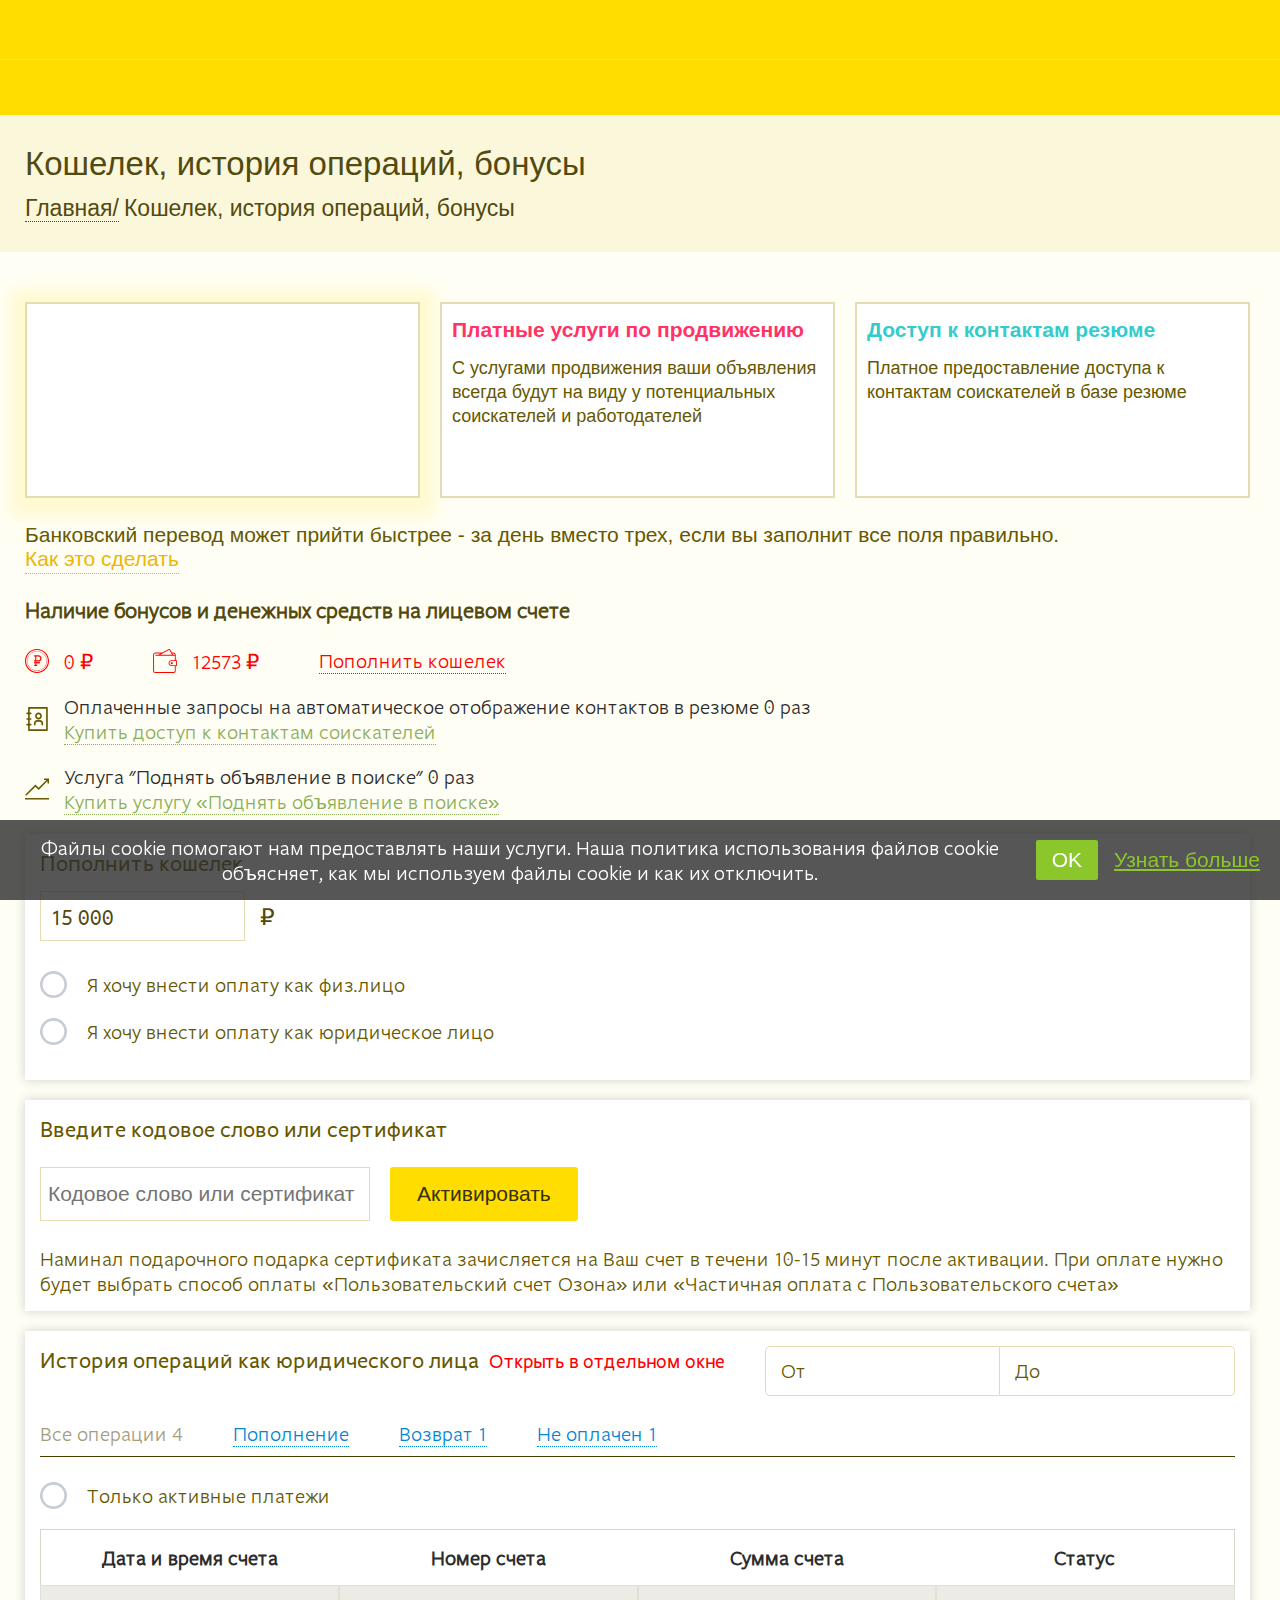
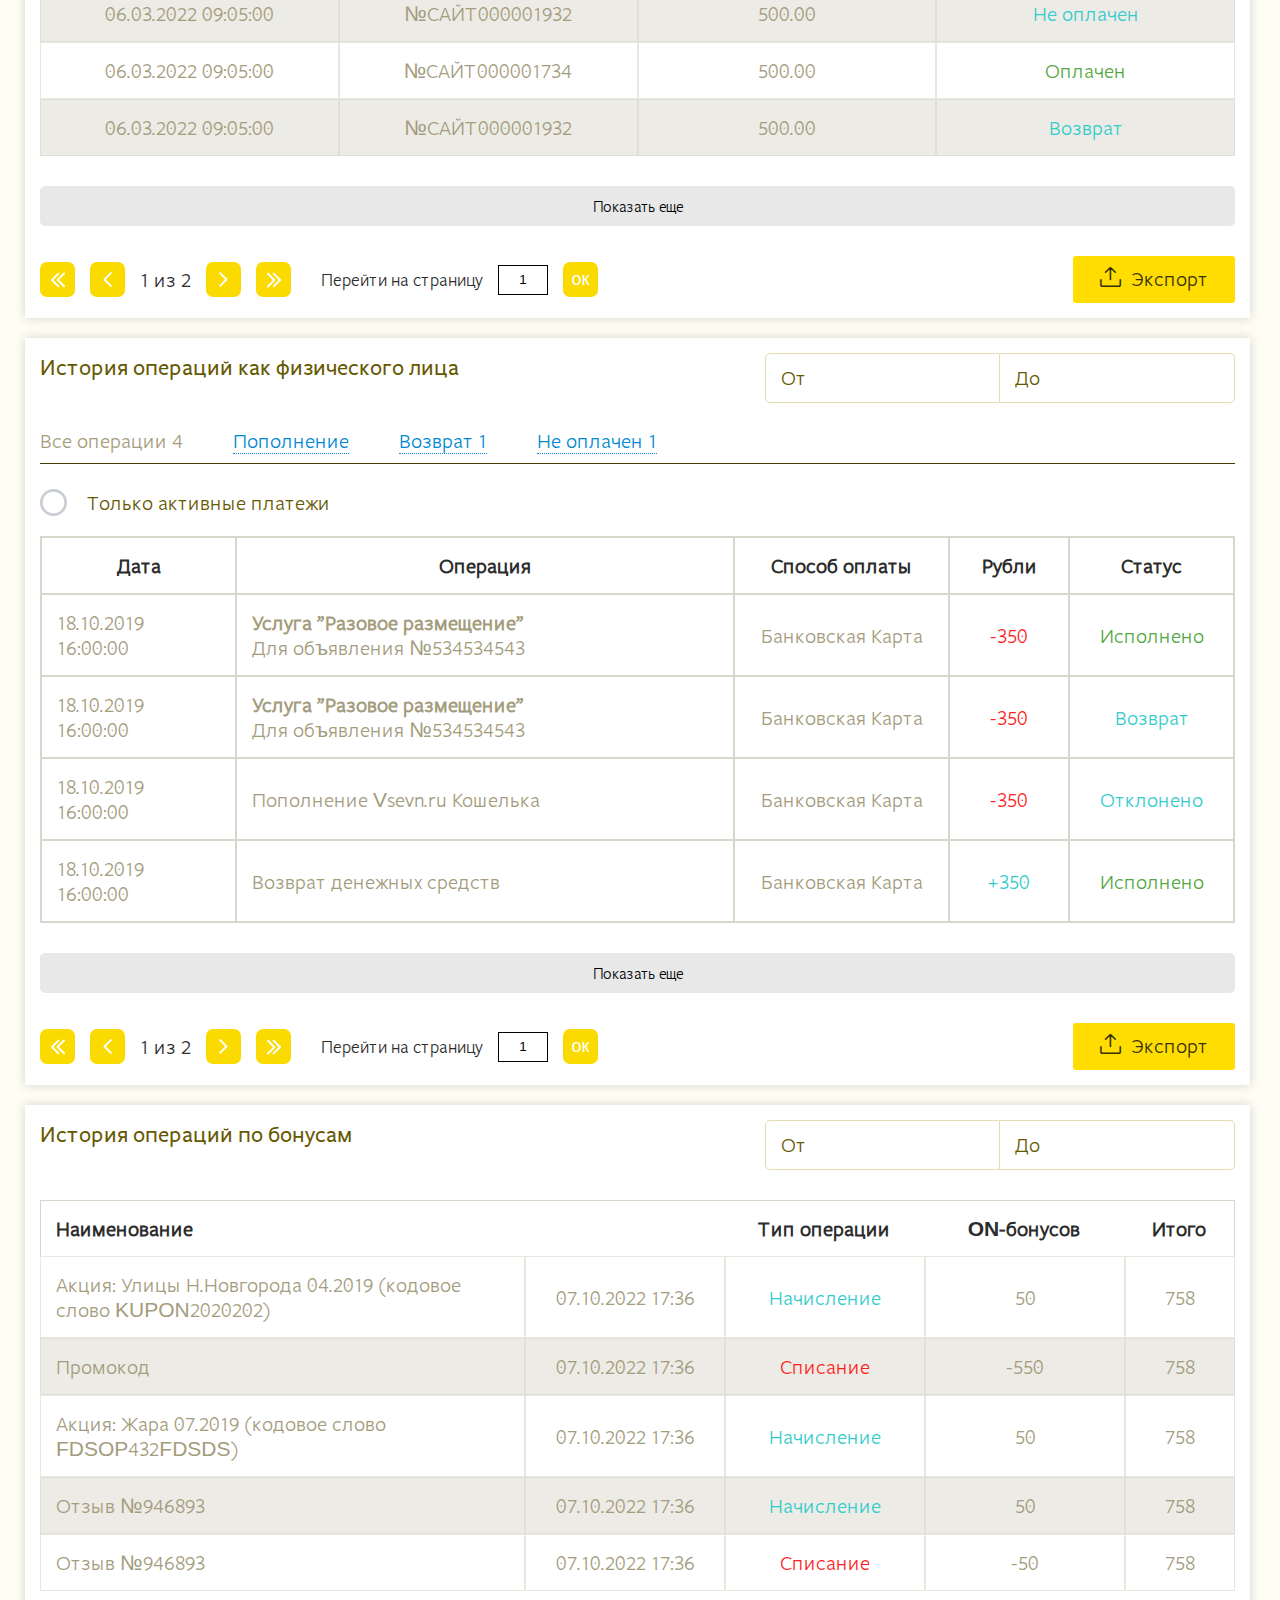
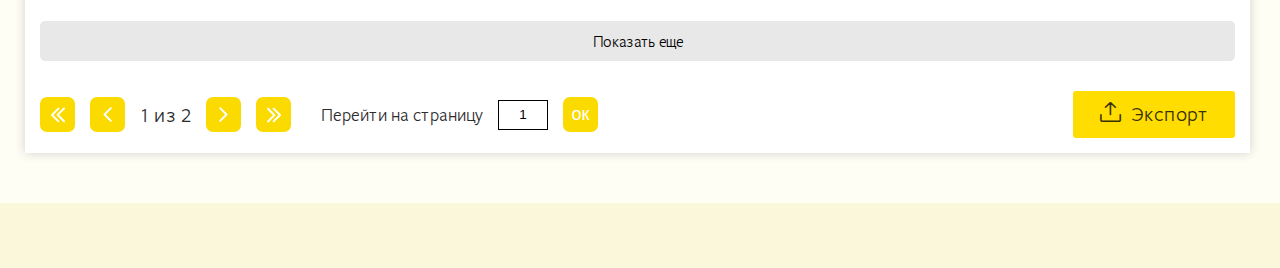
==== commit bdeb54b0: "fix commit" ====
--- a/index.html
+++ b/index.html
@@ -344,7 +344,7 @@
               </svg>
             </a>
           </li>
-          <li class="history-pagination__item">1 из 94</li>
+          <li class="history-pagination__item">1 из 2</li>
           <li class="history-pagination__item">
             <a href="#" class="history-pagination__link">
               <svg width="9" height="15" viewBox="0 0 9 15" fill="none" xmlns="http://www.w3.org/2000/svg">
@@ -508,7 +508,7 @@
               </svg>
             </a>
           </li>
-          <li class="history-pagination__item">1 из 94</li>
+          <li class="history-pagination__item">1 из 2</li>
           <li class="history-pagination__item">
             <a href="#" class="history-pagination__link">
               <svg width="9" height="15" viewBox="0 0 9 15" fill="none" xmlns="http://www.w3.org/2000/svg">
@@ -644,7 +644,7 @@
               </svg>
             </a>
           </li>
-          <li class="history-pagination__item">1 из 94</li>
+          <li class="history-pagination__item">1 из 2</li>
           <li class="history-pagination__item">
             <a href="#" class="history-pagination__link">
               <svg width="9" height="15" viewBox="0 0 9 15" fill="none" xmlns="http://www.w3.org/2000/svg">
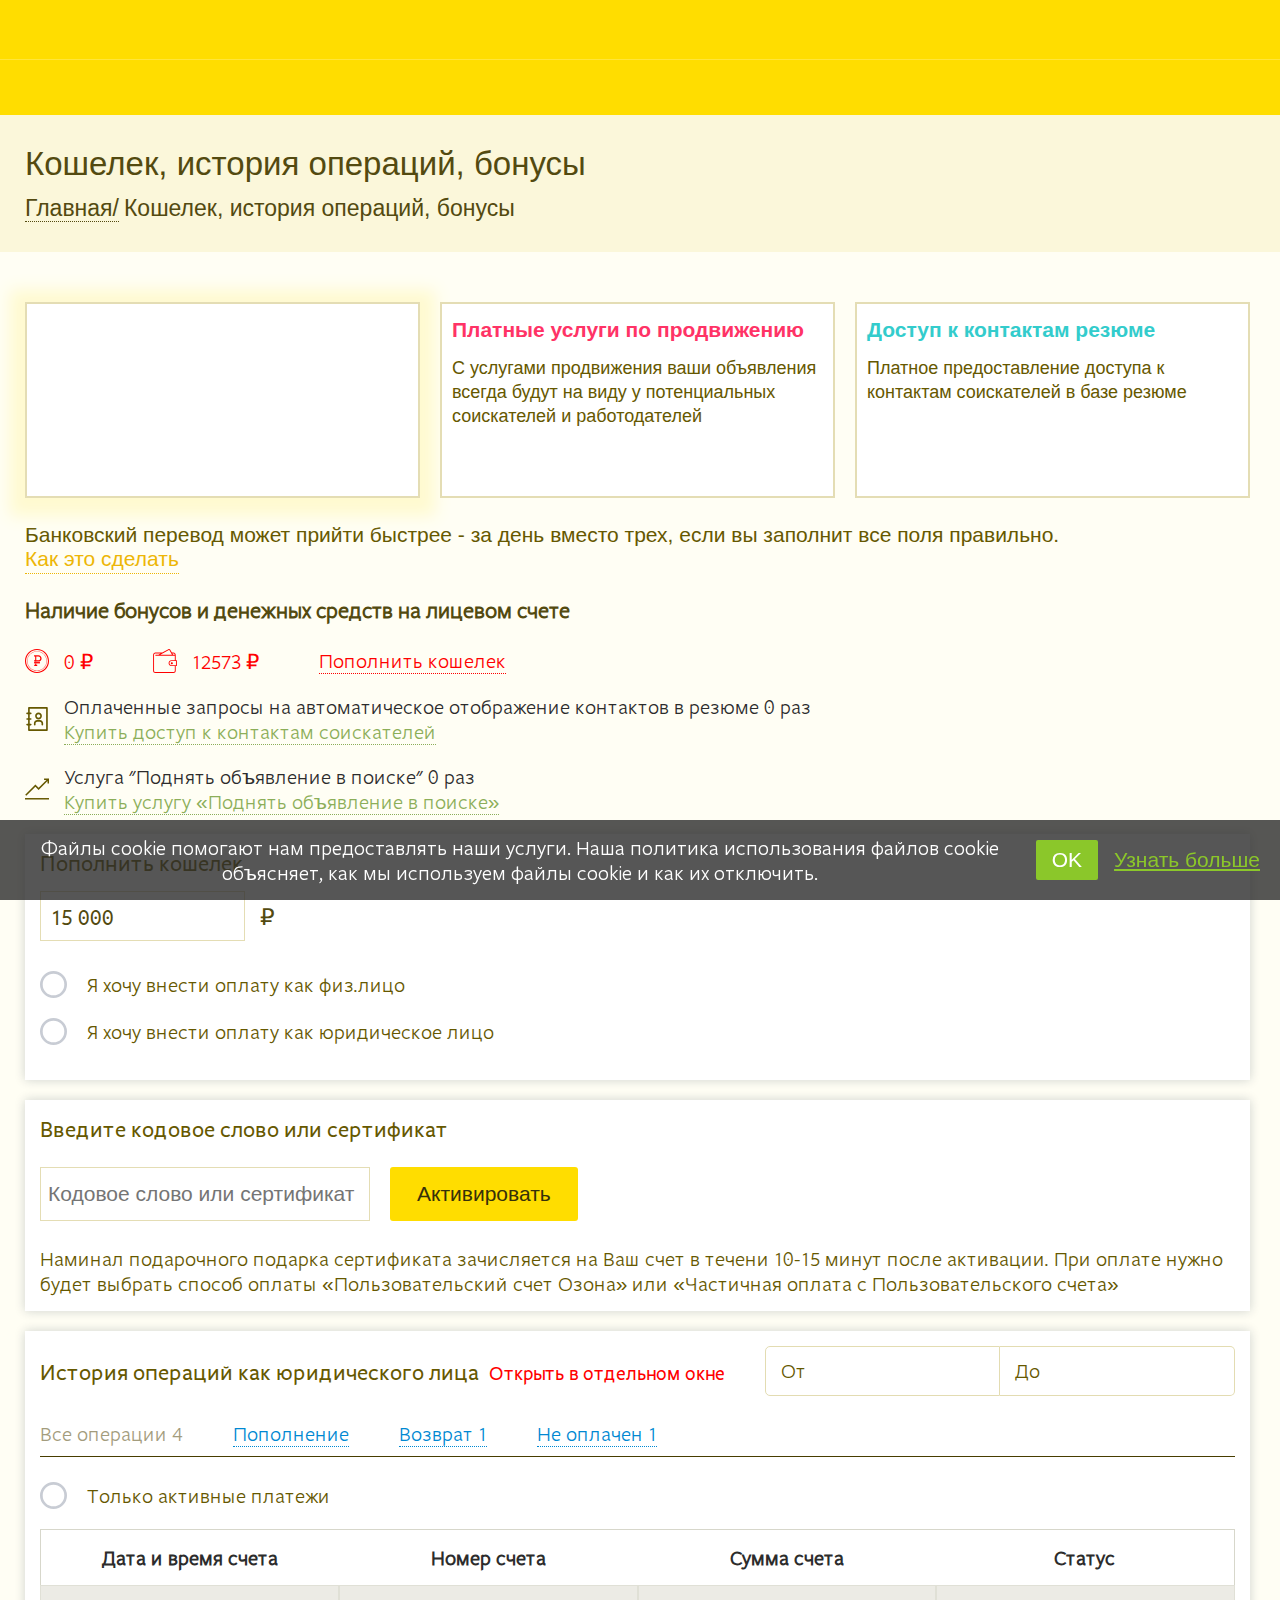
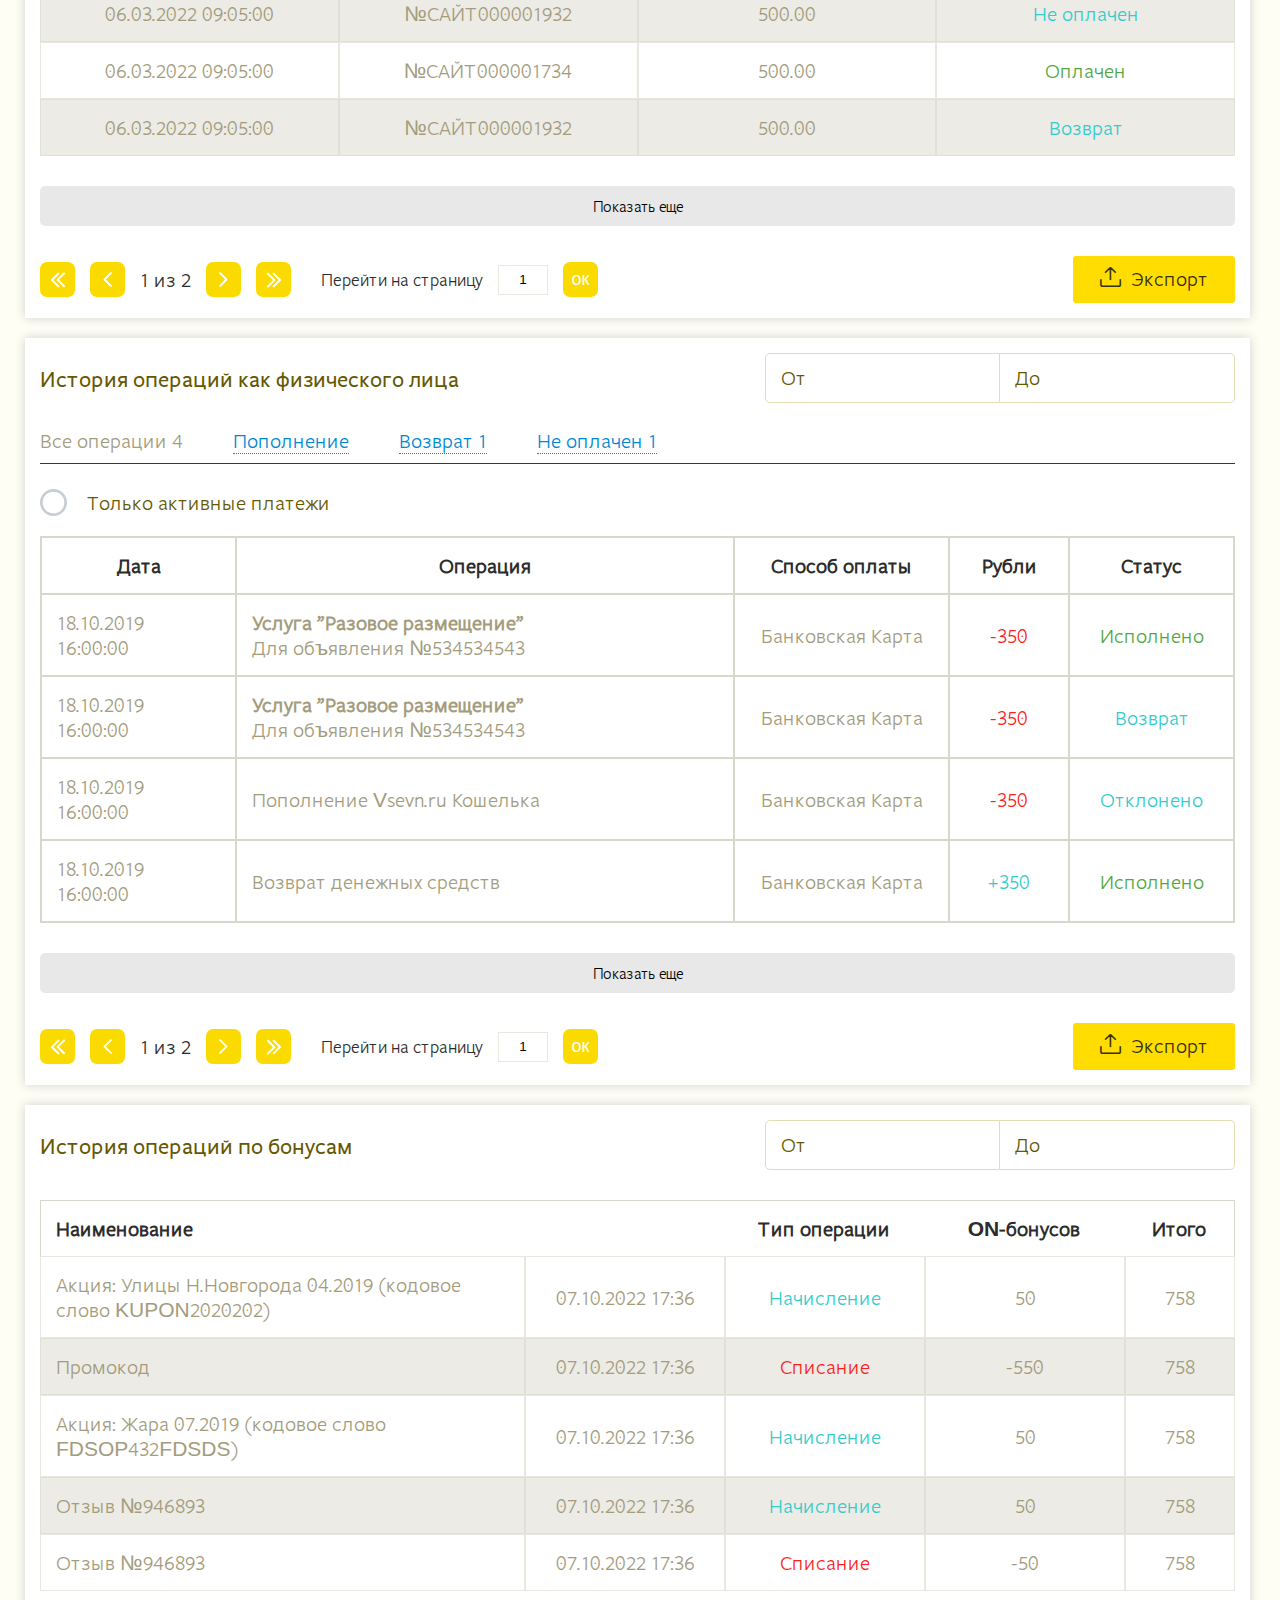
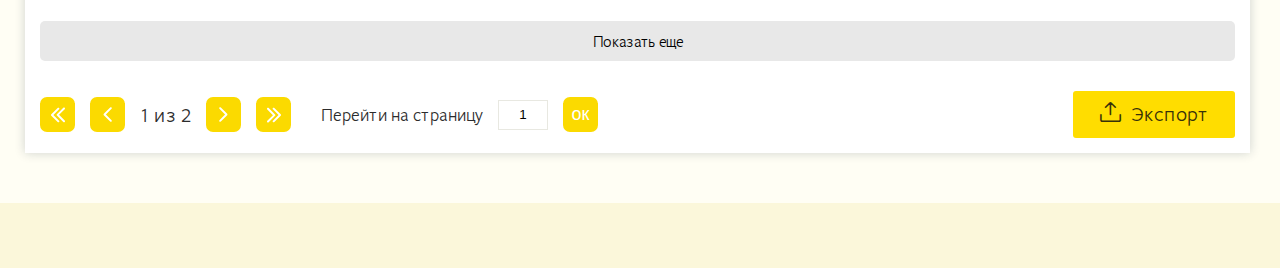
==== commit 1b4af85d: "fix commit" ====
--- a/index.html
+++ b/index.html
@@ -529,7 +529,7 @@
         </ul>
         <div class="pagination-page-value">
           <span>Перейти на страницу</span>
-          <input type="text" value="1"/>
+          <input type="text" value="1" />
           <button type="button">ок</button>
         </div>
       </div>
--- a/css/style.css
+++ b/css/style.css
@@ -664,7 +664,7 @@
 
 .popup-wrap {
     width: 100%;
-    max-width: 1390px;
+    max-width: calc(100% - 150px);
     background-color: #fff;
     position: relative;
     padding: 50px 50px 40px;
@@ -767,6 +767,7 @@
     box-shadow: 0 0 10px rgba(17, 33, 60, 0.2);
     display: grid;
     grid-template-columns: 1fr max-content;
+    align-items: center;
 }
 
 .form-date {
@@ -1029,7 +1030,7 @@
     height: 30px;
     color: #000;
     text-align: center;
-    border: 1px solid #000;
+    border: 1px solid #d7d7cb94;
     margin: 0 15px;
 }
 
@@ -1449,8 +1450,16 @@
     padding: 10px;
 }
 
-.table-services__check .btn-radio, .table-services__label, .advertisement__item .btn-radio {
-    margin: 0 15px 0 0;
+.table-services__check .btn-radio, .table-services__label {
+    margin: 0;
+}
+
+.advertisement__item .btn-radio {
+    margin: 0 30px 0 0;
+}
+
+.advertisement__id {
+    margin-left: 15px;
 }
 
 .table-services__name {
@@ -1489,10 +1498,15 @@
     justify-content: flex-start;
     align-items: center;
     margin-bottom: 20px;
+    flex-wrap: wrap;
 }
 
 .advertisement__desc {
-    margin: 0 30px;
+    margin: 0 30px 0 0;
+}
+
+.advertisement__desc, .advertisement__date, .advertisement__id {
+    font-size: 18px;
 }
 
 .placement {
@@ -1690,6 +1704,7 @@
     font: 500 18px/1.4 "ZabraProTest3-Medium", sans-serif;
     margin: 0 auto 20px;
     text-transform: uppercase;
+    text-align: center;
 }
 
 .advertisement-preview.vip {
@@ -2046,6 +2061,24 @@
     .cookie__wrapper {
         padding: 15px 20px;
     }
+
+
+}
+
+@media screen and (max-width: 1440px) {
+
+}
+
+@media screen and (max-width: 1180px) {
+    .main__info-cards {
+       display: grid;
+        grid-template-columns: repeat(2, 1fr);
+        grid-gap: 30px 20px;
+    }
+
+    .main__info-card {
+        max-width: 100%;
+    }
 }
 
 
@@ -2072,6 +2105,18 @@
 
     .panel-nav__item:first-child {
         margin: 0;
+    }
+
+    .table-services__tr {
+        grid-template-columns: 1fr;
+    }
+
+    .table-services__title {
+        display: none;
+    }
+
+    .table-services__name {
+        align-items: flex-start;
     }
 }
 
@@ -2115,6 +2160,51 @@
     .breadcrumbs__link {
         font-size: 3vw;
     }
+
+    .advertisement-confirm, .payment__result-block {
+        width: 100%;
+        flex-direction: column;
+    }
+
+    .services-sum div:not(.services-sum__total) {
+        grid-template-columns: 1fr;
+    }
+
+    .services-sum .services-sum__total {
+        grid-template-columns: 1fr auto;
+    }
+
+    .advertisement-confirm__cancel {
+        margin: 15px 0 0;
+    }
+
+    .advertisement-confirm__choose, .advertisement-confirm__cancel {
+        width: 100%;
+        text-align: center;
+        justify-content: center;
+    }
+
+    .close-popup {
+        width: 30px;
+        right: 5px;
+        stroke: #000;
+        top: 5px;
+    }
+
+    .popup-wrap {
+        max-width: calc(100% - 50px);
+        padding: 50px 20px;
+    }
+
+    .payment-block p {
+        margin: 0 0 20px;
+        font-size: 16px;
+    }
+
+    .payment__result-block {
+        align-items: flex-end;
+    }
+
 }
 
 @media screen and (max-width: 600px) {
@@ -2146,6 +2236,22 @@
         margin: 20px 0 0;
     }
 
+    .create {
+        grid-template-columns: 1fr;
+    }
+
+    .create__title {
+        text-align: center;
+    }
+
+    .services-sum div {
+        font-size: 18px;
+    }
+
+    .main__info-cards {
+        grid-template-columns: 1fr;
+        grid-gap: 30px 20px;
+    }
 
 }
 
@@ -2160,4 +2266,8 @@
         line-height: 140%;
     }
 
+    .services-sum div {
+        font-size: 13px;
+    }
+
 }